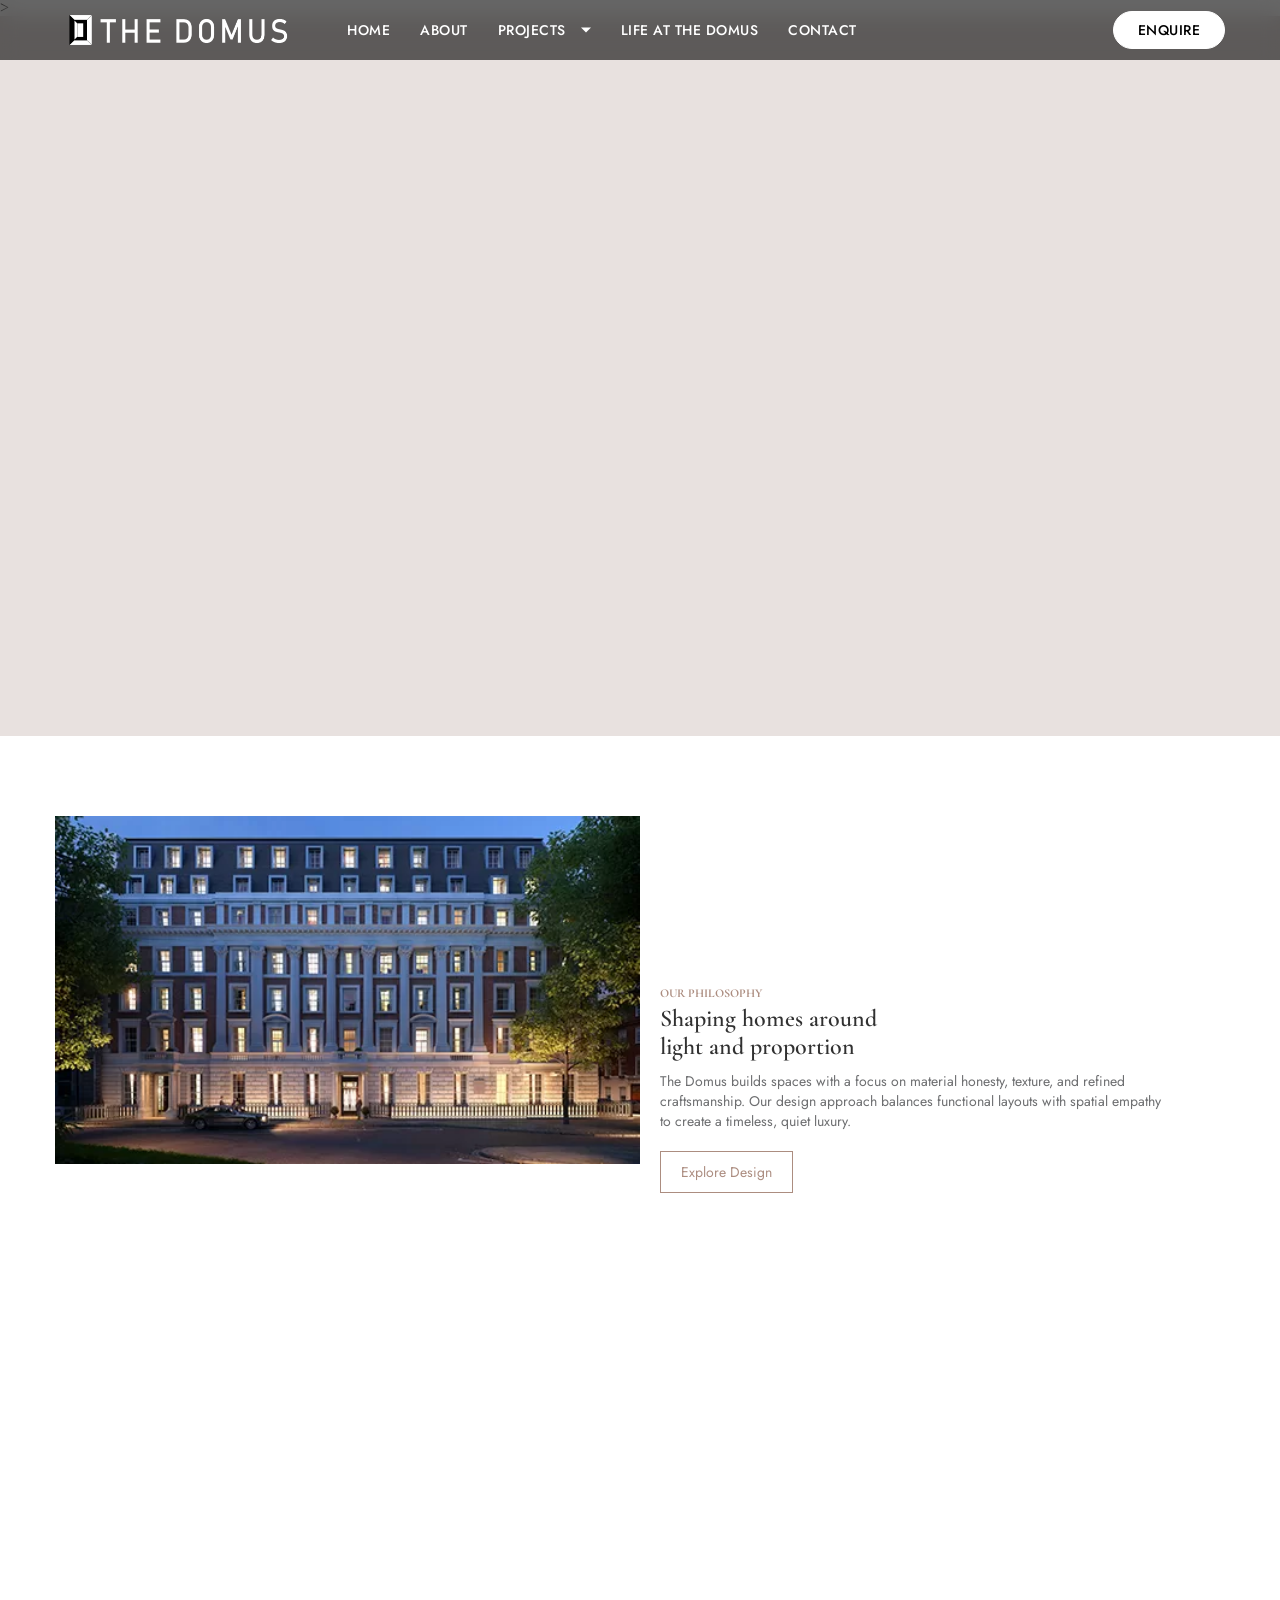
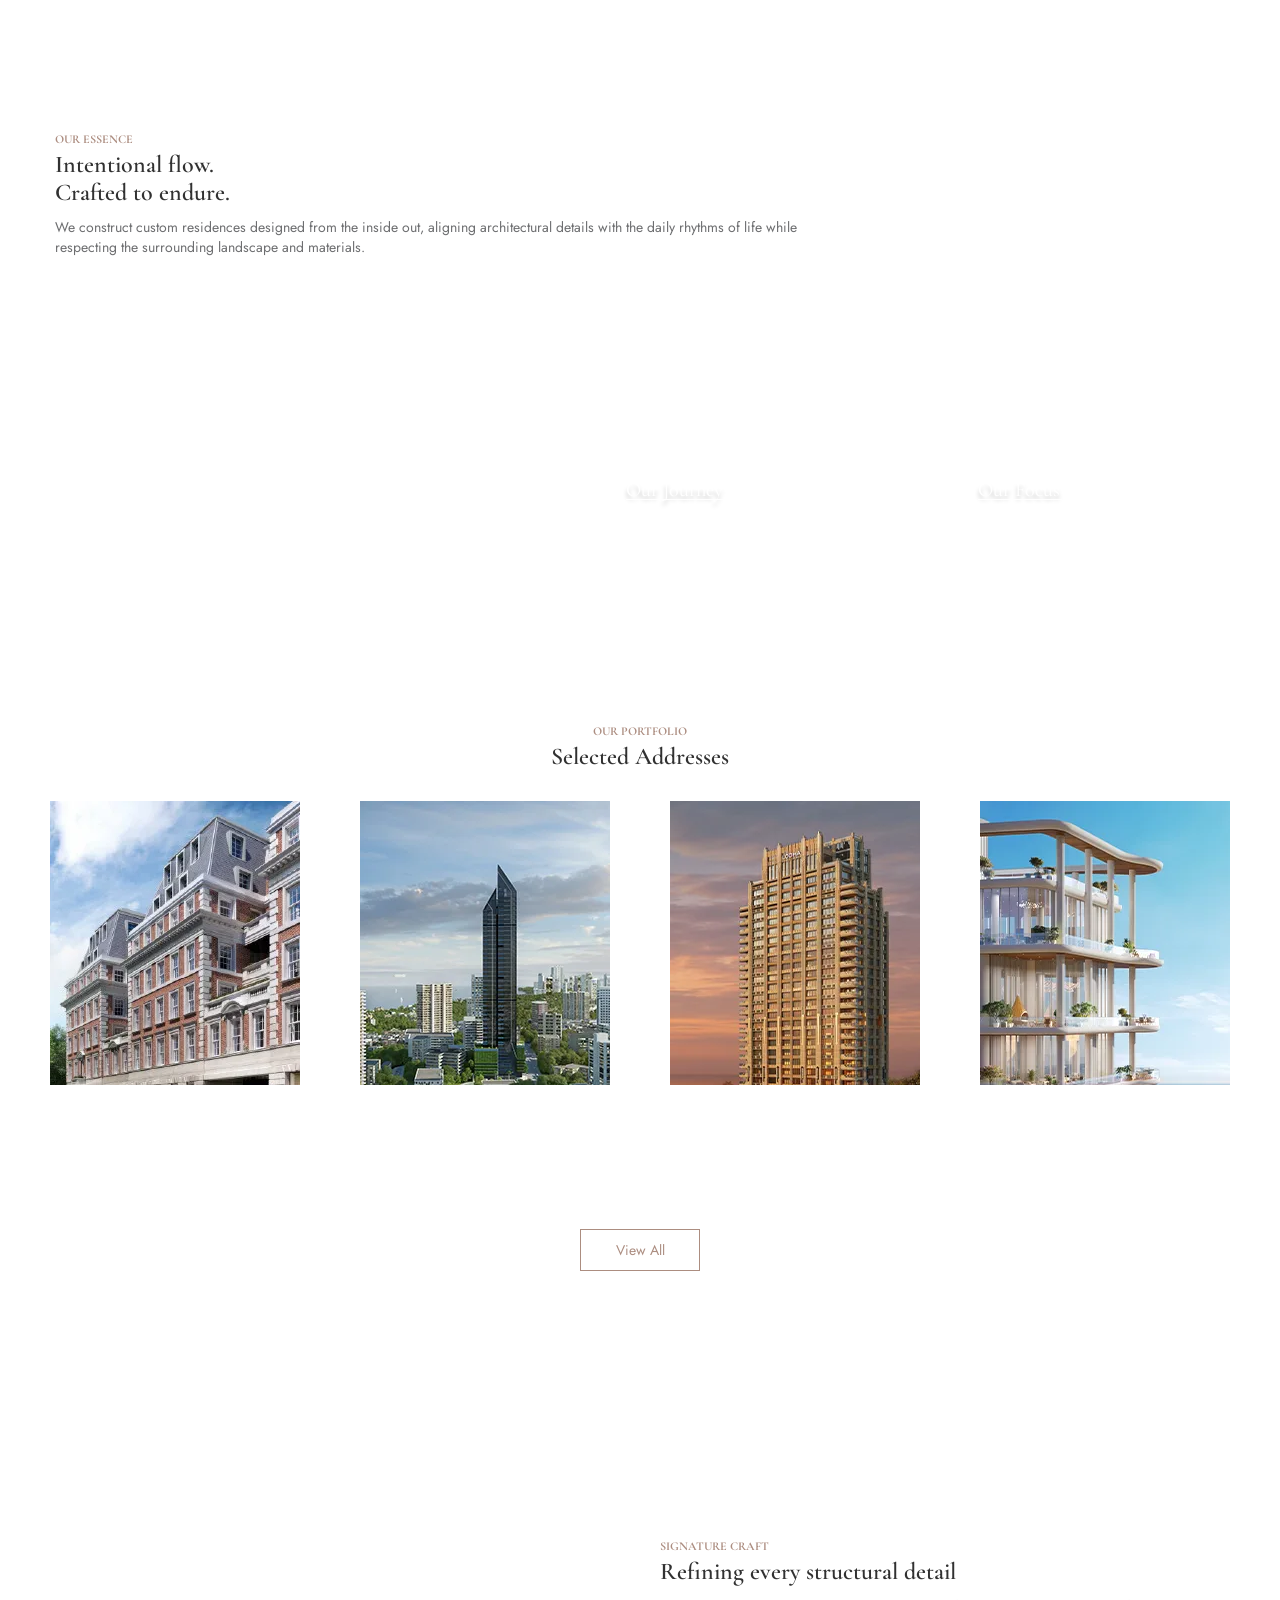
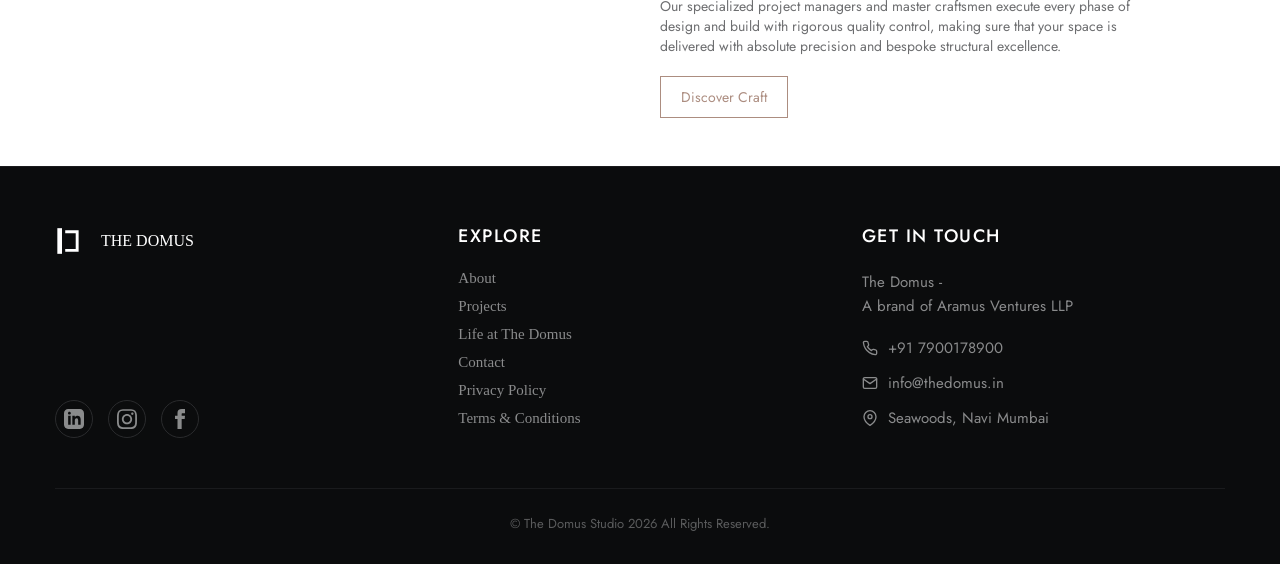
==== index.html @ e14738c5 "Initial commit of customized The Domus website" ====
<!DOCTYPE html><html lang="en" dir="ltr" prefix="og: https://ogp.me/ns#"><head>
   
  <!-- Global site tag (gtag.js) - Google Analytics -->
    <meta charset="utf-8">
<meta name="description" content="The Domus is a boutique interior architecture studio designing luxury private residences around material honesty, natural light, and proportion.">
<link rel="canonical" href="index.html">
<link rel="shortlink" href="index.html">
<meta name="Generator" content="Drupal 10 (https://www.drupal.org)">
<meta name="MobileOptimized" content="width">
<meta name="HandheldFriendly" content="true">
<meta name="viewport" content="width=device-width, initial-scale=1.0">
<link rel="icon" href="images/favicon.png" type="image/png">

    <title>The Domus — Luxury Private Residences &amp; Considered Spaces</title>
	
	<!--link rel="dns-prefetch" href="https://fonts.googleapis.com" /> 
	<link rel="dns-prefetch" href="https://fonts.gstatic.com" crossorigin />
	<link rel="dns-prefetch" href="https://rum.corewebvitals.io" />
	<link rel="dns-prefetch" href="https://widgets.in.webengage.com" /-->
	<link rel="preload" href="css/fonts.css" as="font" type="font/woff2" crossorigin="">
	
	<!--link rel="preload" href="https://fonts.googleapis.com/css2?family=Jost:ital,wght@0,100..900;1,100..900&display=swap" rel="stylesheet" as="font" crossorigin -->
	
	<!--link rel="preload" href="https://fonts.googleapis.com/css2?family=Cormorant+Garamond:ital,wght@0,300..700;1,300..700&family=Jost:ital,wght@0,100..900;1,100..900&display=swap" rel="stylesheet" as="font" crossorigin--> 
	
	 <!-- Mobile banner first (smallest, most likely LCP on mobile) -->
    <!--link rel="preload" as="image" href="/sites/default/files/2026-08/430X715_2X-1.webp" fetchpriority="high" type="image/webp" media="(max-width: 767px)"-->
	<link rel="preload" as="image" href="images/430X715_2X-1-8k.webp" fetchpriority="high">
    <link rel="preload" as="image" href="images/1920X1080_2x.webp" fetchpriority="high" type="image/webp" media="(min-width: 768px)">

    <link rel="stylesheet" media="all" href="https://fonts.googleapis.com/css2?family=Cormorant+Garamond:ital,wght@0,300..700;1,300..700&amp;family=Jost:ital,wght@0,100..900;1,100..900&amp;display=swap" as="style" onload="this.rel='stylesheet'">
<link rel="stylesheet" media="all" href="css/css_TwSCtg0fMYVp8LJNt-KPKJCYq0_w8TIA_T30wzusWZo.css" as="style" onload="this.onload=null;this.rel='stylesheet'">

	<!--noscript>
	 <link rel="stylesheet" href="https://fonts.googleapis.com/css2?family=Cormorant+Garamond:ital,wght@0,300..700;1,300..700&family=Jost:ital,wght@0,100..900;1,100..900&display=swap">
	</noscript-->
	
    
	
	<meta name="theme-color" content="#fafafa">
	<!-- Google Tag Manager -->
	<script async="" src="js/gtm.js"></script><script>(function(w,d,s,l,i){w[l]=w[l]||[];w[l].push({'gtm.start':
	new Date().getTime(),event:'gtm.js'});var f=d.getElementsByTagName(s)[0],
	j=d.createElement(s),dl=l!='dataLayer'?'&l='+l:'';j.async=true;j.src=
	'https://www.googletagmanager.com/gtm.js?id='+i+dl;f.parentNode.insertBefore(j,f);
	})(window,document,'script','dataLayer','GTM-5GP25PFM');</script>
	<!-- End Google Tag Manager -->

<!-- Pinterest-site-verification -->
<meta name="p:domain_verify" content="d19b087be7ec6e8a0bd5e80a121945c3">


<script type="application/ld+json">

{

  "@context": "https://schema.org",

  "@type": "Organization",

  "name": "The Domus",

  "url": "index.html",

  "logo": " https://www.lodhagroup.com/sites/default/files/projects/logo/Lodha-Logo_0.svg",

  "contactPoint": {

    "@type": "ContactPoint",

    "telephone": "+91 (22) 6716 1111",

    "email": "studio@thedomus.in",

    "contactType": "customer service",

    "areaServed": "IN"

  },

  "sameAs": [

    "https://www.linkedin.com/company/the domus/posts/?feedView=all",

    "https://www.facebook.com/LodhaGroup/",

    "https://x.com/The Domus",

    "https://www.youtube.com/thedomus"

  ]

}

</script>









































































<meta property="og:title" content="The Domus — Luxury Residences &amp; Architecture">
<meta property="og:site_name" content="The Domus Studio">
<meta property="og:url" content="https://www.lodhagroup.com/">
<meta property="og:description" content="A design studio focused on spatial empathy, natural materials, and quiet luxury.">
<meta property="og:type" content="website">
<meta property="og:image" content="images/Our-Promise--486x289_0.jpg.webp">

 




        <script type="text/javascript" src="js/seckit.document_write.js"></script>
        <link type="text/css" rel="stylesheet" id="seckit-clickjacking-no-body" media="all" href="css/seckit.no_body.css">
        <!-- stop SecKit protection -->
        <noscript>
        <link type="text/css" rel="stylesheet" id="seckit-clickjacking-noscript-tag" media="all" href="/modules/contrib/seckit/css/seckit.noscript_tag.css" />
        <div id="seckit-noscript-tag">
          Sorry, you need to enable JavaScript to visit this website.
        </div>
        </noscript>  <link rel="stylesheet" href="css/custom_header.css">
</head>
  <body>
  <!--[if IE]>
  <p class="browserupgrade">You are using an <strong>outdated</strong> browser. Please <a href="https://browsehappy.com/">upgrade your browser</a> to improve your experience and security.</p>
  <![endif]-->
	<!-- Google Tag Manager (noscript) -->
	<noscript><iframe src="https://www.googletagmanager.com/ns.html?id=GTM-5GP25PFM"
	height="0" width="0" style="display:none;visibility:hidden"></iframe></noscript>
	<!-- End Google Tag Manager (noscript) -->

  

        
    
      <div class="dialog-off-canvas-main-canvas" data-off-canvas-main-canvas="">
    <div class="layout-container">

  
    <div>
    <div id="block-lodhanew-headernew">
  
    
      
            <header class="d-flex align-item-center justify-content-center" id="headerstyle">
	<div class="mainHeader">
		<div class="container">
			<div class="row d-flex align-item-center justify-content-between">
				<div class="logoDiv">
					<a href="index.html" class="brandLogo">
						<img src="images/logo.webp" alt="The Domus Logo" class="img-fluid" style="max-height: 50px; width: auto;" fetchpriority="high">
					</a>
					<div class="mobMenu d-none m-flex-important">
						
						<div class="burgerMenu">
							<span></span>
							<span></span>
							<span></span>
						</div>
					</div>
				</div>
				<div class="linksDiv d-flex align-item-center justify-content-between">
					<ul class="linksUl d-flex align-item-center">
						<li>
							<a href="index.html">
								Home
							</a>
						</li>
						<li>
							<a href="about.html" id="ourstoryclick" onclick="ourstoryclick()">
								About
							</a>
						</li>
						<li class="innerMenu">
							<a href="javascript:void(0);">
								Projects
							</a>
							<div class="innerMenuDiv">
								<div class="innerLinksList">
									<div class="linksListWithSearch d-flex align-item-start justify-content-center">
										<div class="container d-flex justify-content-center">
											<img src="images/close.svg" alt="Closed" class="img-fluid closedMenu" loading="lazy" fetchpriority="low" decoding="async">
											<div class="row p-0 justify-content-center" style="width: 100%; max-width: 400px; margin: 0 auto;">
												<div class="innerLinksUl text-center" id="subHeader" style="width: 100%; border: none;">
													<h6 class="desk-show">Our Projects</h6>
													<h6 id="subHeaderTxt" class="mob-show">Our Projects</h6>
													<ul style="padding: 0; list-style: none;">
														<li>
															<a href="projects.html#prive" data-location="London" id="projectclick" data-category="Residential" data-city="London" data-title="The Domus Prive" tabindex="-1">
																The Domus Prive
															</a>
														</li>
														<li>
															<a href="projects.html#west" data-location="Mumbai" id="projectclick" data-category="Residential" data-city="Mumbai" data-title="The Domus 26 West" tabindex="-1">
																The Domus 26 West
															</a>
														</li>
														<li>
															<a href="projects.html#east" data-location="Mumbai" id="projectclick" data-category="Residential" data-city="Mumbai" data-title="The Domus 26 East" tabindex="-1">
																The Domus 26 East
															</a>
														</li>
														<li class="mt-3">
															<a href="projects.html" class="goldenLineBtn hoverWhite noBeforeAfter" data-more="View all" onclick="ourprojectclick()">
																View all projects
															</a>
														</li>
													</ul>
												</div>
											</div>
										</div>
									</div>
								</div>
							</div
						</li>
						<li>
							<a href="life-at-the-domus.html" id="ourimpactclick" onclick="ourimpactclick()">
								Life at The Domus
							</a>
						</li>
						<li>
							<a href="contact.html">
								Contact
							</a>
						</li>
						<span class="activeLine"></span>
					</ul>
					<ul class="staticlinksUl d-flex align-item-center">
						<li>
							<a href="javascript:void(0);" class="enquire enquireForm enquire-pill-btn" onclick="enquireclick()">
								<img src="images/enquire.svg" alt="Enquire" class="img-fluid" loading="lazy" decoding="async" fetchpriority="low">
								Enquire
							</a>
						</li>
						</li
					</ul>
				</div>
			</div>
		</div>
	</div>
</header>>
      
  </div>

  </div>

  

  
  

  

  

  

  <main>
    <a id="main-content" tabindex="-1"></a>
    <div class="layout-content">
        <div>
    <div data-drupal-messages-fallback="" class="hidden"></div><div id="block-lodhanew-content">
  
    
      <article data-history-node-id="1081">

  
    

  
  <div>
      <div class="layout layout--onecol">
    <div class="layout__region layout__region--content">
      <div>
  
    
      
            <section class="spotlightBanner">
	<div class="swiper spotlightSliderDiv spotlightSliderActive">
		<div class="swiper-wrapper">
			<div class="swiper-slide">
				<div class="bannerImgDiv iframeDiv iframeDiv-mob">
					<!---Video-->
					 <div id="hero-video-container"><video autoplay="" loop="" playsinline="" preload="auto" class="bannerImg img-fluid" fetchpriority="high"><source src="media/domus_desktop.mp4" type="video/mp4"></video></div>
					<!---Mobile-->
									</div>
			</div>
		</div>
	</div>
</section>

<section class="ourPromiseSec">
	<div class="container">
		<div class="row d-flex justify-content-start align-item-center">
			<div class="ourPromiseImgDiv">
				<picture>
					<source media="(min-width:767px)" srcset="images/Our-Promise--486x289_0.jpg.webp"> 
					<img src="images/Our-Promise--486x289_0.jpg.webp" alt="The Domus — Crafted Luxury Spaces with Timeless Materiality" title="The Domus – Creating The World’s Finest Developments" class="img-fluid " data-aos="fade" loading="lazy" fetchpriority="low" decoding="async" width="486" height="289">
				</picture>
			</div>
			<div class="ourPromiseTextDiv ContentText">
				<h3 class="tagLine" data-aos="fade-up">OUR PHILOSOPHY</h3>
				<h2 class="headingH1" data-aos="fade-up" data-aos-delay="100">Shaping homes around <br> light and proportion</h2>
				<p data-aos="fade-up" data-aos-delay="200">The Domus builds spaces with a focus on material honesty, texture, and refined craftsmanship. Our design approach balances functional layouts with spatial empathy to create a timeless, quiet luxury. </p>
				<div data-aos="fade-up" data-aos-delay="300"> 
					<a href="about.html" class="goldenBorderBtn">Explore Design</a> 
				</div>
			</div>
		</div>
	</div>
</section>

<section class="ourPurposeSec d-flex justify-content-end">
	<div class="container">
		<div class="row d-flex align-item-center justify-content-start">
			<div class="ourPurposeTextDiv ContentText">
				<h3 class="tagLine" data-aos="fade-up">OUR ESSENCE</h3>
				<h2 class="headingH1" data-aos="fade-up" data-aos-delay="100">Intentional flow. <br> Crafted to endure.</h2>
				<p data-aos="fade-up" data-aos-delay="200">We construct custom residences designed from the inside out, aligning architectural details with the daily rhythms of life while respecting the surrounding landscape and materials.</p>
			</div>
		</div>
	</div>
	<div class="ourPurposeImgDiv d-flex justify-content-between align-item-center">
		<div class="imgDiv">
			<a href="about.html" onclick="ourstoryclick()">
				<picture>
					<source media="(min-width:767px)" srcset="images/4AVENUE-659-MAIN-BG-PLATE-1_FIN-523x945.jpg.webp"> 
					<img src="images/4AVENUE-659-MAIN-BG-PLATE-1_FIN-390x268.jpg.webp" alt="The Domus — Structural Details" title="The Domus – Doing Good While Doing Well" class="img-fluid " data-aos="fade" loading="lazy" fetchpriority="low" decoding="async"> 
				</picture> 
				<span class="underlineArrowBtn">Our Journey</span> 
			</a>
		</div>
		<div class="imgDiv">
			<a href="life-at-the-domus.html" onclick="ourimpactclick()">
				<picture>
					<source media="(min-width:767px)" srcset="images/4AVENUE-659-MAIN-BG-PLATE-1_FIN-min.jpg.webp"> 
					<img src="images/4AVENUE-659-MAIN-BG-PLATE-1_FIN-mob-min.jpg.webp" alt="Banner" class="img-fluid " data-aos="fade" loading="lazy" fetchpriority="low" decoding="async"> 
				</picture> 
				<span class="underlineArrowBtn">Our Focus</span> 
			</a>
		</div>
	</div>
</section> 


            <section class="ourPrideSec">
    <div class="container">
        <div class="ourPrideTextDiv ContentText text-center m-0-auto">
            <h3 class="tagLine" data-aos="fade-up">OUR PORTFOLIO</h3>
            <h2 class="headingH1" data-aos="fade-up" data-aos-delay="100">Selected Addresses</h2>
            
        </div>
    </div>

    <div class="swiper ourPrideSliderDiv ourPrideSliderActive deskCenterLimitedSlides">

        <div class="swiper-wrapper">

            <div class="swiper-slide">
                <a href="projects.html" data-aos="fade-up" data-aos-delay="300">
                    <div class="ourPrideImgDiv">
                        <picture>
                            <source media="(min-width:767px)" srcset="images/Image_SK-01_1GSQ.jpg.webp" loading="lazy" width="250" height="353">
                            <img src="images/Image_SK-01_1GSQ.jpg.webp" alt="The Domus - No 1 Grosvenor Square, Luxury Apartments in London" title="The Domus - No 1 Grosvenor Square" class="img-fluid " loading="lazy" width="250" height="353">
                        </picture>
                    </div>
                    <p>The Domus Prive | Mumbai</p>
                </a>
            </div>
			<div class="swiper-slide">
                <a href="projects.html" data-aos="fade-up" data-aos-delay="300">
                    <div class="ourPrideImgDiv">
                        <picture>
                            <source media="(min-width:767px)" srcset="images/Lodha-Altamount.jpg.webp" loading="lazy" width="250" height="353">
                            <img src="images/Lodha-Altamount.jpg.webp" alt="The Domus - The Domus Altamount, Luxury Apartments in Mumbai
" title="The Domus - The Domus Altamount" class="img-fluid " loading="lazy" width="250" height="353">
                        </picture>
                    </div>
                     <p>The Domus 26 West | Mumbai</p>
                </a>
            </div>
            <div class="swiper-slide">
                <a href="projects.html" data-aos="fade-up" data-aos-delay="400">
                    <div class="ourPrideImgDiv">
                        <picture>
                            <source media="(min-width:767px)" srcset="images/Elevation-rende-High-res-with-logo-250x353.webp" loading="lazy" width="250" height="353">
                            <img src="images/Elevation-rende-High-res-with-logo-250x353.webp" alt="The Domus - The Domus World Towers, Luxury Apartments in Mumbai
" title="The Domus - The Domus World Towers" class="img-fluid " loading="lazy" width="250" height="353">
                        </picture>
                    </div>
                    <p>The Domus 26 East | Mumbai</p>
                </a>
            </div>
            <div class="swiper-slide">
                <a href="projects.html" data-aos="fade-up" data-aos-delay="500">
                    <div class="ourPrideImgDiv">
                        <picture>
                            <source media="(min-width:767px)" srcset="images/Sceane_05_Balcony_day-Sea-face-view_250x353.webp" loading="lazy" width="250" height="353">
                            <img src="images/Sceane_05_Balcony_day-Sea-face-view_250x353.webp" alt="The Domus - Sea Face, Offices in Mumbai" title="The Domus - Sea Face" class="img-fluid " loading="lazy" width="250" height="353">
                        </picture>
                    </div>
                    <p>The Domus Landmark | Mumbai</p>
                </a>
            </div>
            <!--<div class="swiper-slide">
                <a href="projects.html" data-aos="fade-up" data-aos-delay="500">
                    <div class="ourPrideImgDiv">
                        <picture>
                            <source media="(min-width:767px)" srcset="images/domus-services-residential.jpg" loading="lazy" width="250" height="353">
                            <img src="images/domus-services-residential.jpg" alt="Banner" class="img-fluid " loading="lazy" width="250" height="353">
                        </picture>
                    </div>
                    <p>The Domus Vero</p>
                </a>
            </div>-->
           
            

        </div>

        <div class="container d-flex justify-content-center align-item-center flex-wrap" data-aos-delay="200" data-aos="fade-up">
            <div class="swiperBtnDiv d-flex justify-content-center align-item-center col-12">
                <div class="swiper-button-prev swiper-button mNone swiper-button-static-bottom"></div>
                <div class="swiper-button-next swiper-button mNone swiper-button-static-bottom"></div>
                <div class="swiper-pagination dNone mt-2"></div>
            </div>
            
        </div>
		<div class="container d-flex justify-content-center align-item-center" data-aos="xfade-up" data-aos-delay="600">
		<a href="projects.html" class="goldenBorderBtn" data-cat="Residential">
                View All
            </a>

    </div>
    </div>
</section>
      

<section class="ourPromiseSec pt-4 bgColorGrey pb-4">
	<div class="container">
		<div class="row d-flex justify-content-start align-item-center flex-row-reverse1">
			<div class="ourPromiseImgDiv">
				<picture>
					<source media="(min-width:767px)" srcset="images/2622625445.webp"> 
					<img src="images/2622625445.webp" alt="The Domus — Architecture and Craftsmanship" title="The Domus - Elevating The Everyday" class="img-fluid " data-aos="fade" loading="lazy" fetchpriority="low" decoding="async" width="585" height="348"> 
				</picture>
			</div>
			<div class="ourPromiseTextDiv ContentText">
				<h3 class="tagLine" data-aos="fade-up">SIGNATURE CRAFT</h3>
				<h2 class="headingH1" data-aos="fade-up" data-aos-delay="100">Refining every structural detail</h2>
				<p data-aos="fade-up" data-aos-delay="200">Our specialized project managers and master craftsmen execute every phase of design and build with rigorous quality control, making sure that your space is delivered with absolute precision and bespoke structural excellence.</p>
				<div data-aos="fade-up" data-aos-delay="300"> 
					<a href="about.html" class="goldenBorderBtn">Discover Craft</a> 
				</div>
			</div>
		</div>
	</div>
</section>

<script>
document.addEventListener('DOMContentLoaded', function () {
  const container = document.getElementById('hero-video-container');

  const isMobile = window.matchMedia('(max-width: 767px)').matches;

  const video = document.createElement('video');
  video.autoplay = true;
  video.loop = true;
  video.muted = true;
  video.playsInline = true;
  video.preload = 'auto';
  video.className = 'bannerImg img-fluid';
  video.setAttribute('fetchpriority', 'high');

  const source = document.createElement('source');

  if (isMobile) {
    video.poster = '/sites/default/files/2026-08/430X715_2X-1.webp';
    source.src = '/sites/default/files/2026-07/domus_mobile.mp4';
  } else {
    video.poster = '/sites/default/files/2026-06/1920X1080_2x.webp';
    source.src = '/sites/default/files/2026-07/domus_desktop.mp4';
  }

  source.type = 'video/mp4';
  video.appendChild(source);
  container.appendChild(video);
});
</script>
      
  </div>
<div>
  
    
      
  </div>
<div>
  
    
      
  </div>

    </div>
  </div>

  </div>

</article>

  </div>

  </div>

    </div>
    
    
  </main>
  <div id="overlay"></div>
  <div id="loader"></div>
          <div>
    <div id="block-lodhanew-requestacallback">
  
    
      
            <div class="popupWrapper enquirePopupWrapper textPopup d-flex justify-content-center align-item-center">
        <div class="popupContent p-0">
            <img src="images/close.svg" alt="Closed" class="img-fluid closed">
            <div class="getInTouchForm bgColorGrey m-0 prevSlide" id="prevSlideId">
                <div class=" ContentText text-center">
                    <h2 class="headingH1 colorGold">Request a call back
                    </h2>
                </div>
               <form class="webform-submission-form webform-submission-add-form webform-submission-enquiry-header-form webform-submission-enquiry-header-add-form webform-submission-enquiry-header-node-1081-form webform-submission-enquiry-header-node-1081-add-form js-webform-details-toggle webform-details-toggle" data-drupal-selector="webform-submission-enquiry-header-node-1081-add-form" action="/" method="post" id="webform-submission-enquiry-header-node-1081-add-form" accept-charset="UTF-8">
  
  <div class="formControls"><div class="js-form-item form-item js-form-type-textfield form-item-name js-form-item-name form-no-label">
        <input class="nameval form-text required" data-webform-required-error="Please Enter Name" pattern="^[a-zA-Z ]+$" data-webform-pattern-error="Please Enter Valid Name" data-drupal-selector="edit-name" type="text" id="edit-name" name="name" value="" size="60" maxlength="255" placeholder="Name*" required="required" aria-required="true">

        </div>
</div><div class="formControls"><div class="js-form-item form-item js-form-type-email form-item-email-id js-form-item-email-id form-no-label">
        <input data-webform-required-error="Please Enter Email ID" data-drupal-selector="edit-email-id" type="email" id="edit-email-id" name="email_id" value="" size="60" maxlength="254" placeholder="E-Mail ID*" class="form-email required" required="required" aria-required="true">

        </div>
</div><div class="formControls countrysel active"><div class="dropDownDiv normalDropDown countrilist"><span class="selcetdcountry">India</span><div class="dropList"><div class="swiper scrollVerticalSlider countrysearchinput"><div class="swiper-wrapper"><div class="swiper-slide countrylist"><ul id="countrylst"></ul><div class="js-form-item form-item js-form-type-select form-item-country js-form-item-country form-no-label">
        <select data-drupal-selector="edit-country" id="edit-country" name="country" class="form-select"><option value="" selected="selected">- None -</option><option value="Afghanistan">Afghanistan</option><option value="Albania">Albania</option><option value="Algeria">Algeria</option><option value="American Samoa">American Samoa</option><option value="Andorra">Andorra</option><option value="Angola">Angola</option><option value="Anguilla">Anguilla</option><option value="Antarctica">Antarctica</option><option value="Antigua &amp; Barbuda">Antigua &amp; Barbuda</option><option value="Argentina">Argentina</option><option value="Armenia">Armenia</option><option value="Aruba">Aruba</option><option value="Ascension Island">Ascension Island</option><option value="Australia">Australia</option><option value="Austria">Austria</option><option value="Azerbaijan">Azerbaijan</option><option value="Bahamas">Bahamas</option><option value="Bahrain">Bahrain</option><option value="Bangladesh">Bangladesh</option><option value="Barbados">Barbados</option><option value="Belarus">Belarus</option><option value="Belgium">Belgium</option><option value="Belize">Belize</option><option value="Benin">Benin</option><option value="Bermuda">Bermuda</option><option value="Bhutan">Bhutan</option><option value="Bolivia">Bolivia</option><option value="Bosnia &amp; Herzegovina">Bosnia &amp; Herzegovina</option><option value="Botswana">Botswana</option><option value="Bouvet Island">Bouvet Island</option><option value="Brazil">Brazil</option><option value="British Indian Ocean Territory">British Indian Ocean Territory</option><option value="British Virgin Islands">British Virgin Islands</option><option value="Brunei">Brunei</option><option value="Bulgaria">Bulgaria</option><option value="Burkina Faso">Burkina Faso</option><option value="Burundi">Burundi</option><option value="Cambodia">Cambodia</option><option value="Cameroon">Cameroon</option><option value="Canada">Canada</option><option value="Canary Islands">Canary Islands</option><option value="Cape Verde">Cape Verde</option><option value="Caribbean Netherlands">Caribbean Netherlands</option><option value="Cayman Islands">Cayman Islands</option><option value="Central African Republic">Central African Republic</option><option value="Ceuta &amp; Melilla">Ceuta &amp; Melilla</option><option value="Chad">Chad</option><option value="Chile">Chile</option><option value="China">China</option><option value="Christmas Island">Christmas Island</option><option value="Clipperton Island">Clipperton Island</option><option value="Cocos (Keeling) Islands">Cocos (Keeling) Islands</option><option value="Colombia">Colombia</option><option value="Comoros">Comoros</option><option value="Congo - Brazzaville">Congo - Brazzaville</option><option value="Congo - Kinshasa">Congo - Kinshasa</option><option value="Cook Islands">Cook Islands</option><option value="Costa Rica">Costa Rica</option><option value="Croatia">Croatia</option><option value="Cuba">Cuba</option><option value="Curaçao">Curaçao</option><option value="Cyprus">Cyprus</option><option value="Czechia">Czechia</option><option value="Côte d’Ivoire">Côte d’Ivoire</option><option value="Denmark">Denmark</option><option value="Diego Garcia">Diego Garcia</option><option value="Djibouti">Djibouti</option><option value="Dominica">Dominica</option><option value="Dominican Republic">Dominican Republic</option><option value="Ecuador">Ecuador</option><option value="Egypt">Egypt</option><option value="El Salvador">El Salvador</option><option value="Equatorial Guinea">Equatorial Guinea</option><option value="Eritrea">Eritrea</option><option value="Estonia">Estonia</option><option value="Eswatini">Eswatini</option><option value="Ethiopia">Ethiopia</option><option value="Falkland Islands">Falkland Islands</option><option value="Faroe Islands">Faroe Islands</option><option value="Fiji">Fiji</option><option value="Finland">Finland</option><option value="France">France</option><option value="French Guiana">French Guiana</option><option value="French Polynesia">French Polynesia</option><option value="French Southern Territories">French Southern Territories</option><option value="Gabon">Gabon</option><option value="Gambia">Gambia</option><option value="Georgia">Georgia</option><option value="Germany">Germany</option><option value="Ghana">Ghana</option><option value="Gibraltar">Gibraltar</option><option value="Greece">Greece</option><option value="Greenland">Greenland</option><option value="Grenada">Grenada</option><option value="Guadeloupe">Guadeloupe</option><option value="Guam">Guam</option><option value="Guatemala">Guatemala</option><option value="Guernsey">Guernsey</option><option value="Guinea">Guinea</option><option value="Guinea-Bissau">Guinea-Bissau</option><option value="Guyana">Guyana</option><option value="Haiti">Haiti</option><option value="Heard &amp; McDonald Islands">Heard &amp; McDonald Islands</option><option value="Honduras">Honduras</option><option value="Hong Kong SAR China">Hong Kong SAR China</option><option value="Hungary">Hungary</option><option value="Iceland">Iceland</option><option value="India">India</option><option value="Indonesia">Indonesia</option><option value="Iran">Iran</option><option value="Iraq">Iraq</option><option value="Ireland">Ireland</option><option value="Isle of Man">Isle of Man</option><option value="Israel">Israel</option><option value="Italy">Italy</option><option value="Jamaica">Jamaica</option><option value="Japan">Japan</option><option value="Jersey">Jersey</option><option value="Jordan">Jordan</option><option value="Kazakhstan">Kazakhstan</option><option value="Kenya">Kenya</option><option value="Kiribati">Kiribati</option><option value="Kosovo">Kosovo</option><option value="Kuwait">Kuwait</option><option value="Kyrgyzstan">Kyrgyzstan</option><option value="Laos">Laos</option><option value="Latvia">Latvia</option><option value="Lebanon">Lebanon</option><option value="Lesotho">Lesotho</option><option value="Liberia">Liberia</option><option value="Libya">Libya</option><option value="Liechtenstein">Liechtenstein</option><option value="Lithuania">Lithuania</option><option value="Luxembourg">Luxembourg</option><option value="Macao SAR China">Macao SAR China</option><option value="Madagascar">Madagascar</option><option value="Malawi">Malawi</option><option value="Malaysia">Malaysia</option><option value="Maldives">Maldives</option><option value="Mali">Mali</option><option value="Malta">Malta</option><option value="Marshall Islands">Marshall Islands</option><option value="Martinique">Martinique</option><option value="Mauritania">Mauritania</option><option value="Mauritius">Mauritius</option><option value="Mayotte">Mayotte</option><option value="Mexico">Mexico</option><option value="Micronesia">Micronesia</option><option value="Moldova">Moldova</option><option value="Monaco">Monaco</option><option value="Mongolia">Mongolia</option><option value="Montenegro">Montenegro</option><option value="Montserrat">Montserrat</option><option value="Morocco">Morocco</option><option value="Mozambique">Mozambique</option><option value="Myanmar (Burma)">Myanmar (Burma)</option><option value="Namibia">Namibia</option><option value="Nauru">Nauru</option><option value="Nepal">Nepal</option><option value="Netherlands">Netherlands</option><option value="Netherlands Antilles">Netherlands Antilles</option><option value="New Caledonia">New Caledonia</option><option value="New Zealand">New Zealand</option><option value="Nicaragua">Nicaragua</option><option value="Niger">Niger</option><option value="Nigeria">Nigeria</option><option value="Niue">Niue</option><option value="Norfolk Island">Norfolk Island</option><option value="Northern Mariana Islands">Northern Mariana Islands</option><option value="North Korea">North Korea</option><option value="North Macedonia">North Macedonia</option><option value="Norway">Norway</option><option value="Oman">Oman</option><option value="Outlying Oceania">Outlying Oceania</option><option value="Pakistan">Pakistan</option><option value="Palau">Palau</option><option value="Palestinian Territories">Palestinian Territories</option><option value="Panama">Panama</option><option value="Papua New Guinea">Papua New Guinea</option><option value="Paraguay">Paraguay</option><option value="Peru">Peru</option><option value="Philippines">Philippines</option><option value="Pitcairn Islands">Pitcairn Islands</option><option value="Poland">Poland</option><option value="Portugal">Portugal</option><option value="Puerto Rico">Puerto Rico</option><option value="Qatar">Qatar</option><option value="Romania">Romania</option><option value="Russia">Russia</option><option value="Rwanda">Rwanda</option><option value="Réunion">Réunion</option><option value="Samoa">Samoa</option><option value="San Marino">San Marino</option><option value="Sark">Sark</option><option value="Saudi Arabia">Saudi Arabia</option><option value="Senegal">Senegal</option><option value="Serbia">Serbia</option><option value="Seychelles">Seychelles</option><option value="Sierra Leone">Sierra Leone</option><option value="Singapore">Singapore</option><option value="Sint Maarten">Sint Maarten</option><option value="Slovakia">Slovakia</option><option value="Slovenia">Slovenia</option><option value="Solomon Islands">Solomon Islands</option><option value="Somalia">Somalia</option><option value="South Africa">South Africa</option><option value="South Georgia &amp; South Sandwich Islands">South Georgia &amp; South Sandwich Islands</option><option value="South Korea">South Korea</option><option value="South Sudan">South Sudan</option><option value="Spain">Spain</option><option value="Sri Lanka">Sri Lanka</option><option value="St. Barthélemy">St. Barthélemy</option><option value="St. Helena">St. Helena</option><option value="St. Kitts &amp; Nevis">St. Kitts &amp; Nevis</option><option value="St. Lucia">St. Lucia</option><option value="St. Martin">St. Martin</option><option value="St. Pierre &amp; Miquelon">St. Pierre &amp; Miquelon</option><option value="St. Vincent &amp; Grenadines">St. Vincent &amp; Grenadines</option><option value="Sudan">Sudan</option><option value="Suriname">Suriname</option><option value="Svalbard &amp; Jan Mayen">Svalbard &amp; Jan Mayen</option><option value="Sweden">Sweden</option><option value="Switzerland">Switzerland</option><option value="Syria">Syria</option><option value="São Tomé &amp; Príncipe">São Tomé &amp; Príncipe</option><option value="Taiwan">Taiwan</option><option value="Tajikistan">Tajikistan</option><option value="Tanzania">Tanzania</option><option value="Thailand">Thailand</option><option value="Timor-Leste">Timor-Leste</option><option value="Togo">Togo</option><option value="Tokelau">Tokelau</option><option value="Tonga">Tonga</option><option value="Trinidad &amp; Tobago">Trinidad &amp; Tobago</option><option value="Tristan da Cunha">Tristan da Cunha</option><option value="Tunisia">Tunisia</option><option value="Turkmenistan">Turkmenistan</option><option value="Turks &amp; Caicos Islands">Turks &amp; Caicos Islands</option><option value="Tuvalu">Tuvalu</option><option value="Türkiye">Türkiye</option><option value="U.S. Outlying Islands">U.S. Outlying Islands</option><option value="U.S. Virgin Islands">U.S. Virgin Islands</option><option value="Uganda">Uganda</option><option value="Ukraine">Ukraine</option><option value="United Arab Emirates">United Arab Emirates</option><option value="United Kingdom">United Kingdom</option><option value="United States">United States</option><option value="Uruguay">Uruguay</option><option value="Uzbekistan">Uzbekistan</option><option value="Vanuatu">Vanuatu</option><option value="Vatican City">Vatican City</option><option value="Venezuela">Venezuela</option><option value="Vietnam">Vietnam</option><option value="Wallis &amp; Futuna">Wallis &amp; Futuna</option><option value="Western Sahara">Western Sahara</option><option value="Yemen">Yemen</option><option value="Zambia">Zambia</option><option value="Zimbabwe">Zimbabwe</option><option value="Åland Islands">Åland Islands</option></select>
        </div>
</div></div><div class="swiper-scrollbar"></div></div></div></div></div><div class="formControls cityselect active"><div class="dropDownDiv normalDropDown citylist"><span class="selcetdcity"></span><div class="dropList"><div class="swiper scrollVerticalSlider citysearchinput"><div class="swiper-wrapper"><div class="swiper-slide countrylist"><ul id="citylst"></ul><div class="js-form-item form-item js-form-type-select form-item-city js-form-item-city form-no-label">
        <select data-drupal-selector="edit-city" id="edit-city" name="city" class="form-select"><option value="">- None -</option><option value="Mumbai" selected="selected">Mumbai</option></select>
        </div>
</div></div><div class="swiper-scrollbar"></div></div></div></div></div><div class="formControls cityname"><div class="js-form-item form-item js-form-type-textfield form-item-cityname js-form-item-cityname form-no-label">
        <input pattern="^[a-zA-Z ]+$" data-webform-pattern-error="Please Enter Valid City Name" data-drupal-selector="edit-cityname" type="text" id="edit-cityname" name="cityname" value="" size="60" maxlength="255" placeholder="City Name" class="form-text">

        </div>
</div><div class="formControls"><span class="country-code">+91</span><div class="js-form-item form-item js-form-type-tel form-item-mobile-number js-form-item-mobile-number form-no-label">
        <input class="mobile telephone form-tel required" data-webform-required-error="Enter Mobile Number Without Country Code" data-drupal-selector="edit-mobile-number" type="tel" id="edit-mobile-number" name="mobile_number" value="" size="30" maxlength="128" placeholder="Enter Mobile Number*" required="required" aria-required="true">

        </div>
</div><div class="formControls otpval"><div class="js-form-item form-item js-form-type-number form-item-otp js-form-item-otp form-no-label">
        <input class="otp form-number" data-drupal-selector="edit-otp" type="number" id="edit-otp" name="otp" value="" step="any" placeholder="OTP">

        </div>
</div><div class="formControlsCheck mb-2 js-form-item form-item js-form-type-checkbox form-item-consent js-form-item-consent">
        <input class="consentcheck form-checkbox" data-drupal-selector="edit-consent" type="checkbox" id="edit-consent" name="consent" value="1">

        <label class="consenttext option" style="white-space: break-spaces;" for="edit-consent">By checking this box you confirm that you have read and agree to our terms of service, and that you have read our privacy policy</label>
      </div>
<input data-drupal-selector="edit-recordtypeid" type="hidden" name="recordtypeid" value="">
<input data-drupal-selector="edit-cluster-name-c" type="hidden" name="cluster_name__c" value="">
<input data-drupal-selector="edit-project-name-c" type="hidden" name="project_name__c" value="a092000000BaNrz">
<input data-drupal-selector="edit-existingprojectid-c" type="hidden" name="existingprojectid__c" value="">
<input data-drupal-selector="edit-content-ga-c" type="hidden" name="content_ga__c" value="">
<input data-drupal-selector="edit-webbanner-source-c" type="hidden" name="webbanner_source__c" value="">
<input data-drupal-selector="edit-lg-short-code-c" type="hidden" name="lg_short_code__c" value="">
<input data-drupal-selector="edit-banner-size-c" type="hidden" name="banner_size__c" value="">
<input data-drupal-selector="edit-digital-source-c" type="hidden" name="digital_source__c" value="">
<input data-drupal-selector="edit-digital-medium-c" type="hidden" name="digital_medium__c" value="">
<input data-drupal-selector="edit-keyword-c" type="hidden" name="keyword__c" value="">
<input data-drupal-selector="edit-placement-c" type="hidden" name="placement__c" value="">
<input data-drupal-selector="edit-adgroup-c" type="hidden" name="adgroup__c" value="">
<input data-drupal-selector="edit-adposition-c" type="hidden" name="adposition__c" value="">
<input data-drupal-selector="edit-matchtype-c" type="hidden" name="matchtype__c" value="">
<input data-drupal-selector="edit-network-c" type="hidden" name="network__c" value="">
<input data-drupal-selector="edit-gclid-c" type="hidden" name="gclid__c" value="">
<input data-drupal-selector="edit-visitor-type-c" type="hidden" name="visitor_type__c" value="">
<input data-drupal-selector="edit-utm-content-c" type="hidden" name="utm_content__c" value="">
<input data-drupal-selector="edit-form-tracker-c" type="hidden" name="form_tracker__c" value="Enquiry Form">
<input data-drupal-selector="edit-first-visit-c" type="hidden" name="first_visit__c" value="2026-08-21 06:49:17">
<input data-drupal-selector="edit-landing-page-url-c" type="hidden" name="landing_page_url__c" value="index.html">
<input data-drupal-selector="edit-visit-duration-c" type="hidden" name="visit_duration__c" value="">
<input data-drupal-selector="edit-time-spent-before-form-submit-c" type="hidden" name="time_spent_before_form_submit__c" value="">
<input data-drupal-selector="edit-ip-address-c" type="hidden" name="ip_address__c" value="66.248.203.28">
<input data-drupal-selector="edit-resolution-c" type="hidden" name="resolution__c" value="">
<input data-drupal-selector="edit-browser-c" type="hidden" name="browser__c" value="Unknown">
<input data-drupal-selector="edit-os-c" type="hidden" name="os__c" value="Unknown">
<input data-drupal-selector="edit-device-type-c" type="hidden" name="device_type__c" value="">
<input data-drupal-selector="edit-device-c" type="hidden" name="device__c" value="">
<input data-drupal-selector="edit-device-name-c" type="hidden" name="device_name__c" value="">
<input data-drupal-selector="edit-lg-call-proposed-date-of-visit-web-c" type="hidden" name="lg_call_proposed_date_of_visit_web__c" value="">
<input data-drupal-selector="edit-hcountry" type="hidden" name="hcountry" value="">
<input data-drupal-selector="edit-hcity" type="hidden" name="hcity" value="">
<input data-drupal-selector="edit-csrf-token" type="hidden" name="csrf_token" value="">
<li class="request-btn-wrapper d-flex justify-content-center borBot0"><div class="loader-container"></div><input class="webform-button--submit goldenBorderBtn enquiryform button button--primary js-form-submit form-submit" data-drupal-selector="edit-actions-submit" type="submit" id="edit-actions-submit" name="op" value="Submit">


<input autocomplete="off" data-drupal-selector="form-s3wg-ivpfse6x1ta8d3nxcvbzp2uzenqdja1kcst-oi" type="hidden" name="form_build_id" value="form-s3Wg-IvpFSE6X1TA8D3NXcvbzp2UzEnqDja1KcsT_oI">
<input data-drupal-selector="edit-webform-submission-enquiry-header-node-1081-add-form" type="hidden" name="form_id" value="webform_submission_enquiry_header_node_1081_add_form">


  
</li></form>

            </div>
            

        </div>
    </div>	
</div>	
      
  </div>
<div id="block-lodhanew-footer">
  
    
      
            <footer>
  <div class="custom-footer-container">
    <div class="container">
      <div class="custom-footer-row">
        
        <!-- Left: Logo & Socials -->
        <div class="custom-footer-col footer-left-col">
          <a href="index.html" class="footer-logo-link">
            <svg width="28" height="28" viewBox="0 0 24 24" fill="none" stroke="currentColor" stroke-width="2.5" stroke-linecap="square" class="logo-icon" style="vertical-align: middle; margin-right: 10px; color: #fff;">
              <line x1="4" y1="3" x2="4" y2="21" stroke-width="4" />
              <path d="M10 4H19V20H10" />
            </svg>
            <span class="logo-text">THE DOMUS</span>
          </a>
          <div class="footer-social-icons">
            <a href="https://in.linkedin.com/company/thedomus" target="_blank" aria-label="LinkedIn">
              <svg width="20" height="20" fill="currentColor" viewBox="0 0 24 24"><path d="M19 0h-14c-2.761 0-5 2.239-5 5v14c0 2.761 2.239 5 5 5h14c2.762 0 5-2.239 5-5v-14c0-2.761-2.238-5-5-5zm-11 19h-3v-11h3v11zm-1.5-12.268c-.966 0-1.75-.779-1.75-1.75s.784-1.75 1.75-1.75 1.75.779 1.75 1.75-.784 1.75-1.75 1.75zm13.5 12.268h-3v-5.604c0-3.368-4-3.113-4 0v5.604h-3v-11h3v1.765c1.396-2.586 7-2.777 7 2.476v6.759z"/></svg>
            </a>
            <a href="https://www.instagram.com/thedomus" target="_blank" aria-label="Instagram">
              <svg width="20" height="20" fill="currentColor" viewBox="0 0 24 24"><path d="M12 2.163c3.204 0 3.584.012 4.85.07 3.252.148 4.771 1.691 4.919 4.919.058 1.265.069 1.645.069 4.849 0 3.205-.012 3.584-.069 4.849-.149 3.225-1.664 4.771-4.919 4.919-1.266.058-1.644.07-4.85.07-3.204 0-3.584-.012-4.849-.07-3.26-.149-4.771-1.699-4.919-4.92-.058-1.265-.07-1.644-.07-4.849 0-3.204.013-3.583.07-4.849.149-3.227 1.664-4.771 4.919-4.919 1.266-.057 1.645-.069 4.849-.069zm0-2c-3.259 0-3.667.014-4.947.072-4.358.2-6.78 2.618-6.98 6.98-.059 1.281-.073 1.689-.073 4.948 0 3.259.014 3.668.072 4.948.2 4.358 2.618 6.78 6.98 6.98 1.281.058 1.689.072 4.948.072 3.259 0 3.668-.014 4.948-.072 4.354-.2 6.782-2.618 6.979-6.98.059-1.28.073-1.689.073-4.948 0-3.259-.014-3.667-.072-4.947-.196-4.354-2.617-6.78-6.979-6.98-1.281-.059-1.69-.073-4.949-.073zm0 5.838c-3.403 0-6.162 2.759-6.162 6.162s2.759 6.163 6.162 6.163 6.162-2.759 6.162-6.163c0-3.403-2.759-6.162-6.162-6.162zm0 10.162c-2.209 0-4-1.79-4-4 0-2.209 1.791-4 4-4s4 1.791 4 4c0 2.21-1.791 4-4 4zm6.406-11.845c-.796 0-1.441.645-1.441 1.44s.645 1.44 1.441 1.44c.795 0 1.439-.645 1.439-1.44s-.644-1.44-1.439-1.44z"/></svg>
            </a>
            <a href="https://www.facebook.com/thedomus" target="_blank" aria-label="Facebook">
              <svg width="20" height="20" fill="currentColor" viewBox="0 0 24 24"><path d="M9 8h-3v4h3v12h5v-12h3.642l.358-4h-4v-1.667c0-.955.192-1.333 1.115-1.333h2.885v-5h-3.808c-3.596 0-5.192 1.583-5.192 4.615v3.385z"/></svg>
            </a>
          </div>
        </div>
        
        <!-- Center: Explore Links -->
        <div class="custom-footer-col">
          <h4>Explore</h4>
          <ul class="footer-links-list">
            <li><a href="about.html">About</a></li>
            <li><a href="projects.html">Projects</a></li>
            <li><a href="life-at-the-domus.html">Life at The Domus</a></li>
            <li><a href="javascript:void(0);" class="enquireForm" onclick="enquireclick()">Contact</a></li>
            <li><a href="javascript:void(0);">Privacy Policy</a></li>
            <li><a href="javascript:void(0);">Terms &amp; Conditions</a></li>
          </ul>
        </div>
        
        <!-- Right: Get in touch Details -->
        <div class="custom-footer-col">
          <h4>Get in touch</h4>
          <div class="contact-details-list">
            <p class="brand-text">The Domus -<br>A brand of Aramus Ventures LLP</p>
            <p class="contact-item">
              <svg width="16" height="16" viewBox="0 0 24 24" fill="none" stroke="currentColor" stroke-width="2" stroke-linecap="round" stroke-linejoin="round" class="contact-icon"><path d="M22 16.92v3a2 2 0 0 1-2.18 2 19.79 19.79 0 0 1-8.63-3.07 19.5 19.5 0 0 1-6-6 19.79 19.79 0 0 1-3.07-8.67A2 2 0 0 1 4.11 2h3a2 2 0 0 1 2 1.72 12.84 12.84 0 0 0 .7 2.81 2 2 0 0 1-.45 2.11L8.09 9.91a16 16 0 0 0 6 6l1.27-1.27a2 2 0 0 1 2.11-.45 12.84 12.84 0 0 0 2.81.7A2 2 0 0 1 22 16.92z"/></svg>
              <a href="tel:+917900178900">+91 7900178900</a>
            </p>
            <p class="contact-item">
              <svg width="16" height="16" viewBox="0 0 24 24" fill="none" stroke="currentColor" stroke-width="2" stroke-linecap="round" stroke-linejoin="round" class="contact-icon"><path d="M4 4h16c1.1 0 2 .9 2 2v12c0 1.1-.9 2-2 2H4c-1.1 0-2-.9-2-2V6c0-1.1.9-2 2-2z"/><polyline points="22,6 12,13 2,6"/></svg>
              <a href="mailto:info@thedomus.in">info@thedomus.in</a>
            </p>
            <p class="contact-item">
              <svg width="16" height="16" viewBox="0 0 24 24" fill="none" stroke="currentColor" stroke-width="2" stroke-linecap="round" stroke-linejoin="round" class="contact-icon"><path d="M21 10c0 7-9 13-9 13s-9-6-9-13a9 9 0 0 1 18 0z"/><circle cx="12" cy="10" r="3"/></svg>
              <span>Seawoods, Navi Mumbai</span>
            </p>
          </div>
        </div>
        
      </div>
      
      <!-- Bottom: Copyright -->
      <div class="custom-footer-bottom">
        <p>© The Domus Studio 2026 All Rights Reserved.</p>
      </div>
    </div>
  </div>
</footer>
      
  </div>

  </div>

  
</div>
  

    
    
	<script type="application/json" data-drupal-selector="drupal-settings-json">{"path":{"baseUrl":"\/","pathPrefix":"","currentPath":"node\/1081","currentPathIsAdmin":false,"isFront":true,"currentLanguage":"en"},"pluralDelimiter":"\u0003","suppressDeprecationErrors":true,"data":{"extlink":{"extTarget":true,"extTargetNoOverride":false,"extNofollow":true,"extNoreferrer":true,"extFollowNoOverride":false,"extClass":"0","extLabel":"(link is external)","extImgClass":false,"extSubdomains":true,"extExclude":"","extInclude":"","extCssExclude":"","extCssExplicit":"","extAlert":false,"extAlertText":"This link will take you to an external web site. We are not responsible for their content.","mailtoClass":"0","mailtoLabel":"(link sends email)","extUseFontAwesome":false,"extIconPlacement":"append","extFaLinkClasses":"fa fa-external-link","extFaMailtoClasses":"fa fa-envelope-o","whitelistedDomains":[]}},"statistics":{"data":{"nid":"1081"},"url":"\/core\/modules\/statistics\/statistics.php"},"ajaxTrustedUrl":{"form_action_p_pvdeGsVG5zNF_XLGPTvYSKCf43t8qZYSwcfZl2uzM":true},"user":{"uid":0,"permissionsHash":"65abf8afc1a9267dfea2ab50970c808a2a8ed89b03fc170964458e7cff5128ab"}}</script>
<script src="js/js_muJoPetCWw6UoyzGPwC-TlXyn9RtY6Pv0EiMroHxpq4.js"></script>
<script src="js/jquery-3.7.1.min.js"></script>
<script src="js/form.js" defer=""></script>
<script src="js/swiper-bundle.min.js" defer=""></script>
<script src="js/fancybox.umd.js"></script>
<script src="js/ua-parser.min.js" defer=""></script>
<script src="js/crypto-js.min.js" defer="" async=""></script>
<script src="js/lodhanew.js" defer=""></script>
<script src="js/main.js" defer=""></script>
<script src="js/aos.js" defer=""></script>
<script src="js/jquery.cookie.js" defer=""></script>
<script src="js/cookies.js" defer=""></script>
<script src="js/animation.js" defer=""></script>
<script src="js/dataLayer.js" defer=""></script>
<script src="js/attribution.js" type="module"></script>
<script src="js/js_zdxYTE39A0Knyy3cY-eSy8HJODUdL01_1LmK_5PSxms.js"></script>

	
	<script type="text/javascript">
	document.addEventListener("DOMContentLoaded", function () {
        jQuery.getScript("https://js.waybeo.com/v0.1-beta2/waybeo.min.js", function () {
			var trackid = jQuery(".projecttrackid").text();
			if (typeof trackid !== 'undefined' && trackid !== '') {
				Waybeo.DNI.Init({
					"trackid": trackid,
					
				}, waybeoCallBack);
			}	
			else{
				Waybeo.DNI.Init({
                "trackid": '5ebb8be047458',                
				}, waybeoCallBack);
			}
            function waybeoCallBack(trackingNumber) {
                jQuery("#call-loader").hide();
                var mobiletaptocall = "";
                mobiletaptocall = '<span class="call wbCall">Call : ' + trackingNumber + '</span>';
                if (/Android|webOS|iPhone|iPad|iPod|BlackBerry|IEMobile|Opera Mini/i.test(navigator.userAgent)) {
                    mobiletaptocall = '<div class="tap-to-call-mobile">' +
                            '<span class="call-option">OR CALL</span>' +
                            '<label class="mob-tc-select">Select</label>' +
                            '<div class="num-sel">' +
                            '<a href="tel:' + trackingNumber + '" class="mob-tc-link">' + trackingNumber + '</a>' +
                            '<ul class="add2callmobile" style="display:none;">' +
                            '<li data-value="' + trackingNumber + '" id="call-india"><em>INDIA </em>' + trackingNumber + '</li>' +
                            '</ul>' +
                            '</div>';
                }
                trackingNumber = trackingNumber.replace(/ /g, '');
                //jQuery('.trackid').html('Call : ' + trackingNumber);
				//jQuery('#call').html('<a href="tel:' + trackingNumber + '">Call</a>);
				jQuery('#call').html('<a href="tel:' + trackingNumber + '" class="wcall"> Call </a>');
				if (trackingNumber != "") {
				jQuery('.callsticky').html('<a href="tel:' + trackingNumber + '" class="wcall" onclick="callclick()"> <img src="/themes/lodhanew/images/svg/call.svg" alt="Call" class="img-fluid"> Call </a>');
				}
                if (trackingNumber != "") {
                    jQuery('.mb-wbCall').attr('href', 'tel:' + trackingNumber);
                    //jQuery('a.mb-wbCall').text('Call Us ' + trackingNumber); 
                }

            }
        });
    });
	</script>	
  
<script>
	if(window.location.pathname != '/'){
        Fancybox.bind("[data-fancybox]", {});
	}
	
const preloadLink = document.createElement("link");
preloadLink.href = "https://fonts.googleapis.com/css2?family=Cormorant+Garamond:ital,wght@0,300..700;1,300..700&family=Jost:ital,wght@0,100..900;1,100..900&display=swap";
preloadLink.rel = "preload";
preloadLink.as = "style";

// Optional: Automatically switch to 'stylesheet' once loaded to apply styles
preloadLink.onload = function() {
    this.rel = 'stylesheet';
};

//document.head.appendChild(preloadLink);
	
</script>
 
</body></html>
---- css/fonts.css ----
/* cyrillic-ext */
@font-face {
  font-family: 'Cormorant Garamond';
  font-style: italic;
  font-weight: 300 700;
  font-display: swap;
  src: url(fonts/co3ZmX5slCNuHLi8bLeY9MK7whWMhyjYrEtFmSq17w.woff2) format('woff2');
  unicode-range: U+0460-052F, U+1C80-1C8A, U+20B4, U+2DE0-2DFF, U+A640-A69F, U+FE2E-FE2F;
}
/* cyrillic */
@font-face {
  font-family: 'Cormorant Garamond';
  font-style: italic;
  font-weight: 300 700;
  font-display: swap;
  src: url(../fonts/co3ZmX5slCNuHLi8bLeY9MK7whWMhyjYrEtMmSq17w.woff2) format('woff2');
  unicode-range: U+0301, U+0400-045F, U+0490-0491, U+04B0-04B1, U+2116;
}
/* vietnamese */
@font-face {
  font-family: 'Cormorant Garamond';
  font-style: italic;
  font-weight: 300 700;
  font-display: swap;
  src: url(../fonts/co3ZmX5slCNuHLi8bLeY9MK7whWMhyjYrEtHmSq17w.woff2) format('woff2');
  unicode-range: U+0102-0103, U+0110-0111, U+0128-0129, U+0168-0169, U+01A0-01A1, U+01AF-01B0, U+0300-0301, U+0303-0304, U+0308-0309, U+0323, U+0329, U+1EA0-1EF9, U+20AB;
}
/* latin-ext */
@font-face {
  font-family: 'Cormorant Garamond';
  font-style: italic;
  font-weight: 300 700;
  font-display: swap;
  src: url(../fonts/co3ZmX5slCNuHLi8bLeY9MK7whWMhyjYrEtGmSq17w.woff2) format('woff2');
  unicode-range: U+0100-02BA, U+02BD-02C5, U+02C7-02CC, U+02CE-02D7, U+02DD-02FF, U+0304, U+0308, U+0329, U+1D00-1DBF, U+1E00-1E9F, U+1EF2-1EFF, U+2020, U+20A0-20AB, U+20AD-20C0, U+2113, U+2C60-2C7F, U+A720-A7FF;
}
/* latin */
@font-face {
  font-family: 'Cormorant Garamond';
  font-style: italic;
  font-weight: 300 700;
  font-display: swap;
  src: url(../fonts/co3ZmX5slCNuHLi8bLeY9MK7whWMhyjYrEtImSo.woff2) format('woff2');
  unicode-range: U+0000-00FF, U+0131, U+0152-0153, U+02BB-02BC, U+02C6, U+02DA, U+02DC, U+0304, U+0308, U+0329, U+2000-206F, U+20AC, U+2122, U+2191, U+2193, U+2212, U+2215, U+FEFF, U+FFFD;
}
/* cyrillic-ext */
@font-face {
  font-family: 'Cormorant Garamond';
  font-style: normal;
  font-weight: 300 700;
  font-display: swap;
  src: url(../fonts/co3bmX5slCNuHLi8bLeY9MK7whWMhyjYpHtKgS4.woff2) format('woff2');
  unicode-range: U+0460-052F, U+1C80-1C8A, U+20B4, U+2DE0-2DFF, U+A640-A69F, U+FE2E-FE2F;
}
/* cyrillic */
@font-face {
  font-family: 'Cormorant Garamond';
  font-style: normal;
  font-weight: 300 700;
  font-display: swap;
  src: url(../fonts/co3bmX5slCNuHLi8bLeY9MK7whWMhyjYrXtKgS4.woff2) format('woff2');
  unicode-range: U+0301, U+0400-045F, U+0490-0491, U+04B0-04B1, U+2116;
}
/* vietnamese */
@font-face {
  font-family: 'Cormorant Garamond';
  font-style: normal;
  font-weight: 300 700;
  font-display: swap;
  src: url(../fonts/co3bmX5slCNuHLi8bLeY9MK7whWMhyjYpntKgS4.woff2) format('woff2');
  unicode-range: U+0102-0103, U+0110-0111, U+0128-0129, U+0168-0169, U+01A0-01A1, U+01AF-01B0, U+0300-0301, U+0303-0304, U+0308-0309, U+0323, U+0329, U+1EA0-1EF9, U+20AB;
}
/* latin-ext */
@font-face {
  font-family: 'Cormorant Garamond';
  font-style: normal;
  font-weight: 300 700;
  font-display: swap;
  src: url(../fonts/co3bmX5slCNuHLi8bLeY9MK7whWMhyjYp3tKgS4.woff2) format('woff2');
  unicode-range: U+0100-02BA, U+02BD-02C5, U+02C7-02CC, U+02CE-02D7, U+02DD-02FF, U+0304, U+0308, U+0329, U+1D00-1DBF, U+1E00-1E9F, U+1EF2-1EFF, U+2020, U+20A0-20AB, U+20AD-20C0, U+2113, U+2C60-2C7F, U+A720-A7FF;
}
/* latin */
@font-face {
  font-family: 'Cormorant Garamond';
  font-style: normal;
  font-weight: 300 700;
  font-display: swap;
  src: url(../fonts/co3bmX5slCNuHLi8bLeY9MK7whWMhyjYqXtK.woff2) format('woff2');
  unicode-range: U+0000-00FF, U+0131, U+0152-0153, U+02BB-02BC, U+02C6, U+02DA, U+02DC, U+0304, U+0308, U+0329, U+2000-206F, U+20AC, U+2122, U+2191, U+2193, U+2212, U+2215, U+FEFF, U+FFFD;
}
/* cyrillic */
@font-face {
  font-family: 'Jost';
  font-style: italic;
  font-weight: 100 900;
  font-display: swap;
  src: url(../fonts/92zUtBhPNqw73oHt5D4hTxM.woff2) format('woff2');
  unicode-range: U+0301, U+0400-045F, U+0490-0491, U+04B0-04B1, U+2116;
}
/* latin-ext */
@font-face {
  font-family: 'Jost';
  font-style: italic;
  font-weight: 100 900;
  font-display: swap;
  src: url(../fonts/92zUtBhPNqw73oHt7j4hTxM.woff2) format('woff2');
  unicode-range: U+0100-02BA, U+02BD-02C5, U+02C7-02CC, U+02CE-02D7, U+02DD-02FF, U+0304, U+0308, U+0329, U+1D00-1DBF, U+1E00-1E9F, U+1EF2-1EFF, U+2020, U+20A0-20AB, U+20AD-20C0, U+2113, U+2C60-2C7F, U+A720-A7FF;
}
/* latin */
@font-face {
  font-family: 'Jost';
  font-style: italic;
  font-weight: 100 900;
  font-display: swap;
  src: url(../fonts/92zUtBhPNqw73oHt4D4h.woff2) format('woff2');
  unicode-range: U+0000-00FF, U+0131, U+0152-0153, U+02BB-02BC, U+02C6, U+02DA, U+02DC, U+0304, U+0308, U+0329, U+2000-206F, U+20AC, U+2122, U+2191, U+2193, U+2212, U+2215, U+FEFF, U+FFFD;
}
/* cyrillic */
@font-face {
  font-family: 'Jost';
  font-style: normal;
  font-weight: 100 900;
  font-display: swap;
  src: url(fonts/v20/92zatBhPNqw73oDd4iYl.woff2) format('woff2');
  unicode-range: U+0301, U+0400-045F, U+0490-0491, U+04B0-04B1, U+2116;
}
/* latin-ext */
@font-face {
  font-family: 'Jost';
  font-style: normal;
  font-weight: 100 900;
  font-display: swap;
  src: url(../fonts/92zatBhPNqw73ord4iYl.woff2) format('woff2');
  unicode-range: U+0100-02BA, U+02BD-02C5, U+02C7-02CC, U+02CE-02D7, U+02DD-02FF, U+0304, U+0308, U+0329, U+1D00-1DBF, U+1E00-1E9F, U+1EF2-1EFF, U+2020, U+20A0-20AB, U+20AD-20C0, U+2113, U+2C60-2C7F, U+A720-A7FF;
}
/* latin */
@font-face {
  font-family: 'Jost';
  font-style: normal;
  font-weight: 100 900;
  font-display: swap;
  src: url(../fonts/92zatBhPNqw73oTd4g.woff2) format('woff2');
  unicode-range: U+0000-00FF, U+0131, U+0152-0153, U+02BB-02BC, U+02C6, U+02DA, U+02DC, U+0304, U+0308, U+0329, U+2000-206F, U+20AC, U+2122, U+2191, U+2193, U+2212, U+2215, U+FEFF, U+FFFD;
}
---- css/css_TwSCtg0fMYVp8LJNt-KPKJCYq0_w8TIA_T30wzusWZo.css ----
@import url('https://fonts.googleapis.com/css2?family=Jost:ital,wght@0,100..900;1,100..900&display=swap');
/* @license GNU-GPL-2.0-or-later https://www.drupal.org/licensing/faq */
@font-face{font-family:swiper-icons;src:url('data:application/font-woff;charset=utf-8;base64, [base64]//wADZ2x5ZgAAAywAAADMAAAD2MHtryVoZWFkAAABbAAAADAAAAA2E2+eoWhoZWEAAAGcAAAAHwAAACQC9gDzaG10eAAAAigAAAAZAAAArgJkABFsb2NhAAAC0AAAAFoAAABaFQAUGG1heHAAAAG8AAAAHwAAACAAcABAbmFtZQAAA/gAAAE5AAACXvFdBwlwb3N0AAAFNAAAAGIAAACE5s74hXjaY2BkYGAAYpf5Hu/j+W2+MnAzMYDAzaX6QjD6/4//Bxj5GA8AuRwMYGkAPywL13jaY2BkYGA88P8Agx4j+/8fQDYfA1AEBWgDAIB2BOoAeNpjYGRgYNBh4GdgYgABEMnIABJzYNADCQAACWgAsQB42mNgYfzCOIGBlYGB0YcxjYGBwR1Kf2WQZGhhYGBiYGVmgAFGBiQQkOaawtDAoMBQxXjg/wEGPcYDDA4wNUA2CCgwsAAAO4EL6gAAeNpj2M0gyAACqxgGNWBkZ2D4/wMA+xkDdgAAAHjaY2BgYGaAYBkGRgYQiAHyGMF8FgYHIM3DwMHABGQrMOgyWDLEM1T9/w8UBfEMgLzE////P/5//f/V/xv+r4eaAAeMbAxwIUYmIMHEgKYAYjUcsDAwsLKxc3BycfPw8jEQA/[base64]/uznmfPFBNODM2K7MTQ45YEAZqGP81AmGGcF3iPqOop0r1SPTaTbVkfUe4HXj97wYE+yNwWYxwWu4v1ugWHgo3S1XdZEVqWM7ET0cfnLGxWfkgR42o2PvWrDMBSFj/IHLaF0zKjRgdiVMwScNRAoWUoH78Y2icB/yIY09An6AH2Bdu/UB+yxopYshQiEvnvu0dURgDt8QeC8PDw7Fpji3fEA4z/PEJ6YOB5hKh4dj3EvXhxPqH/SKUY3rJ7srZ4FZnh1PMAtPhwP6fl2PMJMPDgeQ4rY8YT6Gzao0eAEA409DuggmTnFnOcSCiEiLMgxCiTI6Cq5DZUd3Qmp10vO0LaLTd2cjN4fOumlc7lUYbSQcZFkutRG7g6JKZKy0RmdLY680CDnEJ+UMkpFFe1RN7nxdVpXrC4aTtnaurOnYercZg2YVmLN/d/gczfEimrE/fs/bOuq29Zmn8tloORaXgZgGa78yO9/cnXm2BpaGvq25Dv9S4E9+5SIc9PqupJKhYFSSl47+Qcr1mYNAAAAeNptw0cKwkAAAMDZJA8Q7OUJvkLsPfZ6zFVERPy8qHh2YER+3i/BP83vIBLLySsoKimrqKqpa2hp6+jq6RsYGhmbmJqZSy0sraxtbO3sHRydnEMU4uR6yx7JJXveP7WrDycAAAAAAAH//wACeNpjYGRgYOABYhkgZgJCZgZNBkYGLQZtIJsFLMYAAAw3ALgAeNolizEKgDAQBCchRbC2sFER0YD6qVQiBCv/H9ezGI6Z5XBAw8CBK/m5iQQVauVbXLnOrMZv2oLdKFa8Pjuru2hJzGabmOSLzNMzvutpB3N42mNgZGBg4GKQYzBhYMxJLMlj4GBgAYow/P/PAJJhLM6sSoWKfWCAAwDAjgbRAAB42mNgYGBkAIIbCZo5IPrmUn0hGA0AO8EFTQAA');font-weight:400;font-style:normal}:root{--swiper-theme-color:#007aff}:host{position:relative;display:block;margin-left:auto;margin-right:auto;z-index:1}.swiper{margin-left:auto;margin-right:auto;position:relative;overflow:hidden;list-style:none;padding:0;z-index:1;display:block}.swiper-vertical>.swiper-wrapper{flex-direction:column}.swiper-wrapper{position:relative;width:100%;height:100%;z-index:1;display:flex;transition-property:transform;transition-timing-function:var(--swiper-wrapper-transition-timing-function,initial);box-sizing:content-box}.swiper-android .swiper-slide,.swiper-ios .swiper-slide,.swiper-wrapper{transform:translate3d(0px,0,0)}.swiper-horizontal{touch-action:pan-y}.swiper-vertical{touch-action:pan-x}.swiper-slide{flex-shrink:0;width:100%;height:100%;position:relative;transition-property:transform;display:block}.swiper-slide-invisible-blank{visibility:hidden}.swiper-autoheight,.swiper-autoheight .swiper-slide{height:auto}.swiper-autoheight .swiper-wrapper{align-items:flex-start;transition-property:transform,height}.swiper-backface-hidden .swiper-slide{transform:translateZ(0);-webkit-backface-visibility:hidden;backface-visibility:hidden}.swiper-3d.swiper-css-mode .swiper-wrapper{perspective:1200px}.swiper-3d .swiper-wrapper{transform-style:preserve-3d}.swiper-3d{perspective:1200px}.swiper-3d .swiper-cube-shadow,.swiper-3d .swiper-slide{transform-style:preserve-3d}.swiper-css-mode>.swiper-wrapper{overflow:auto;scrollbar-width:none;-ms-overflow-style:none}.swiper-css-mode>.swiper-wrapper::-webkit-scrollbar{display:none}.swiper-css-mode>.swiper-wrapper>.swiper-slide{scroll-snap-align:start start}.swiper-css-mode.swiper-horizontal>.swiper-wrapper{scroll-snap-type:x mandatory}.swiper-css-mode.swiper-vertical>.swiper-wrapper{scroll-snap-type:y mandatory}.swiper-css-mode.swiper-free-mode>.swiper-wrapper{scroll-snap-type:none}.swiper-css-mode.swiper-free-mode>.swiper-wrapper>.swiper-slide{scroll-snap-align:none}.swiper-css-mode.swiper-centered>.swiper-wrapper::before{content:'';flex-shrink:0;order:9999}.swiper-css-mode.swiper-centered>.swiper-wrapper>.swiper-slide{scroll-snap-align:center center;scroll-snap-stop:always}.swiper-css-mode.swiper-centered.swiper-horizontal>.swiper-wrapper>.swiper-slide:first-child{margin-inline-start:var(--swiper-centered-offset-before)}.swiper-css-mode.swiper-centered.swiper-horizontal>.swiper-wrapper::before{height:100%;min-height:1px;width:var(--swiper-centered-offset-after)}.swiper-css-mode.swiper-centered.swiper-vertical>.swiper-wrapper>.swiper-slide:first-child{margin-block-start:var(--swiper-centered-offset-before)}.swiper-css-mode.swiper-centered.swiper-vertical>.swiper-wrapper::before{width:100%;min-width:1px;height:var(--swiper-centered-offset-after)}.swiper-3d .swiper-slide-shadow,.swiper-3d .swiper-slide-shadow-bottom,.swiper-3d .swiper-slide-shadow-left,.swiper-3d .swiper-slide-shadow-right,.swiper-3d .swiper-slide-shadow-top{position:absolute;left:0;top:0;width:100%;height:100%;pointer-events:none;z-index:10}.swiper-3d .swiper-slide-shadow{background:rgba(0,0,0,.15)}.swiper-3d .swiper-slide-shadow-left{background-image:linear-gradient(to left,rgba(0,0,0,.5),rgba(0,0,0,0))}.swiper-3d .swiper-slide-shadow-right{background-image:linear-gradient(to right,rgba(0,0,0,.5),rgba(0,0,0,0))}.swiper-3d .swiper-slide-shadow-top{background-image:linear-gradient(to top,rgba(0,0,0,.5),rgba(0,0,0,0))}.swiper-3d .swiper-slide-shadow-bottom{background-image:linear-gradient(to bottom,rgba(0,0,0,.5),rgba(0,0,0,0))}.swiper-lazy-preloader{width:42px;height:42px;position:absolute;left:50%;top:50%;margin-left:-21px;margin-top:-21px;z-index:10;transform-origin:50%;box-sizing:border-box;border:4px solid var(--swiper-preloader-color,var(--swiper-theme-color));border-radius:50%;border-top-color:transparent}.swiper-watch-progress .swiper-slide-visible .swiper-lazy-preloader,.swiper:not(.swiper-watch-progress) .swiper-lazy-preloader{animation:swiper-preloader-spin 1s infinite linear}.swiper-lazy-preloader-white{--swiper-preloader-color:#fff}.swiper-lazy-preloader-black{--swiper-preloader-color:#000}@keyframes swiper-preloader-spin{0%{transform:rotate(0deg)}100%{transform:rotate(360deg)}}.swiper-virtual .swiper-slide{-webkit-backface-visibility:hidden;transform:translateZ(0)}.swiper-virtual.swiper-css-mode .swiper-wrapper::after{content:'';position:absolute;left:0;top:0;pointer-events:none}.swiper-virtual.swiper-css-mode.swiper-horizontal .swiper-wrapper::after{height:1px;width:var(--swiper-virtual-size)}.swiper-virtual.swiper-css-mode.swiper-vertical .swiper-wrapper::after{width:1px;height:var(--swiper-virtual-size)}:root{--swiper-navigation-size:44px}.swiper-button-next,.swiper-button-prev{position:absolute;top:var(--swiper-navigation-top-offset,50%);width:calc(var(--swiper-navigation-size)/ 44 * 27);height:var(--swiper-navigation-size);margin-top:calc(0px - (var(--swiper-navigation-size)/ 2));z-index:10;cursor:pointer;display:flex;align-items:center;justify-content:center;color:var(--swiper-navigation-color,var(--swiper-theme-color))}.swiper-button-next.swiper-button-disabled,.swiper-button-prev.swiper-button-disabled{opacity:.35;cursor:auto;pointer-events:none}.swiper-button-next.swiper-button-hidden,.swiper-button-prev.swiper-button-hidden{opacity:0;cursor:auto;pointer-events:none}.swiper-navigation-disabled .swiper-button-next,.swiper-navigation-disabled .swiper-button-prev{display:none!important}.swiper-button-next svg,.swiper-button-prev svg{width:100%;height:100%;object-fit:contain;transform-origin:center}.swiper-rtl .swiper-button-next svg,.swiper-rtl .swiper-button-prev svg{transform:rotate(180deg)}.swiper-button-prev,.swiper-rtl .swiper-button-next{left:var(--swiper-navigation-sides-offset,10px);right:auto}.swiper-button-next,.swiper-rtl .swiper-button-prev{right:var(--swiper-navigation-sides-offset,10px);left:auto}.swiper-button-lock{display:none}.swiper-button-next:after,.swiper-button-prev:after{font-family:swiper-icons;font-size:var(--swiper-navigation-size);text-transform:none!important;letter-spacing:0;font-variant:initial;line-height:1}.swiper-button-prev:after,.swiper-rtl .swiper-button-next:after{content:'prev'}.swiper-button-next,.swiper-rtl .swiper-button-prev{right:var(--swiper-navigation-sides-offset,10px);left:auto}.swiper-button-next:after,.swiper-rtl .swiper-button-prev:after{content:'next'}.swiper-pagination{position:absolute;text-align:center;transition:.3s opacity;transform:translate3d(0,0,0);z-index:10}.swiper-pagination.swiper-pagination-hidden{opacity:0}.swiper-pagination-disabled>.swiper-pagination,.swiper-pagination.swiper-pagination-disabled{display:none!important}.swiper-horizontal>.swiper-pagination-bullets,.swiper-pagination-bullets.swiper-pagination-horizontal,.swiper-pagination-custom,.swiper-pagination-fraction{bottom:var(--swiper-pagination-bottom,8px);top:var(--swiper-pagination-top,auto);left:0;width:100%}.swiper-pagination-bullets-dynamic{overflow:hidden;font-size:0}.swiper-pagination-bullets-dynamic .swiper-pagination-bullet{transform:scale(.33);position:relative}.swiper-pagination-bullets-dynamic .swiper-pagination-bullet-active{transform:scale(1)}.swiper-pagination-bullets-dynamic .swiper-pagination-bullet-active-main{transform:scale(1)}.swiper-pagination-bullets-dynamic .swiper-pagination-bullet-active-prev{transform:scale(.66)}.swiper-pagination-bullets-dynamic .swiper-pagination-bullet-active-prev-prev{transform:scale(.33)}.swiper-pagination-bullets-dynamic .swiper-pagination-bullet-active-next{transform:scale(.66)}.swiper-pagination-bullets-dynamic .swiper-pagination-bullet-active-next-next{transform:scale(.33)}.swiper-pagination-bullet{width:var(--swiper-pagination-bullet-width,var(--swiper-pagination-bullet-size,8px));height:var(--swiper-pagination-bullet-height,var(--swiper-pagination-bullet-size,8px));display:inline-block;border-radius:var(--swiper-pagination-bullet-border-radius,50%);background:var(--swiper-pagination-bullet-inactive-color,#000);opacity:var(--swiper-pagination-bullet-inactive-opacity,.2)}button.swiper-pagination-bullet{border:none;margin:0;padding:0;box-shadow:none;-webkit-appearance:none;appearance:none}.swiper-pagination-clickable .swiper-pagination-bullet{cursor:pointer}.swiper-pagination-bullet:only-child{display:none!important}.swiper-pagination-bullet-active{opacity:var(--swiper-pagination-bullet-opacity,1);background:var(--swiper-pagination-color,var(--swiper-theme-color))}.swiper-pagination-vertical.swiper-pagination-bullets,.swiper-vertical>.swiper-pagination-bullets{right:var(--swiper-pagination-right,8px);left:var(--swiper-pagination-left,auto);top:50%;transform:translate3d(0px,-50%,0)}.swiper-pagination-vertical.swiper-pagination-bullets .swiper-pagination-bullet,.swiper-vertical>.swiper-pagination-bullets .swiper-pagination-bullet{margin:var(--swiper-pagination-bullet-vertical-gap,6px) 0;display:block}.swiper-pagination-vertical.swiper-pagination-bullets.swiper-pagination-bullets-dynamic,.swiper-vertical>.swiper-pagination-bullets.swiper-pagination-bullets-dynamic{top:50%;transform:translateY(-50%);width:8px}.swiper-pagination-vertical.swiper-pagination-bullets.swiper-pagination-bullets-dynamic .swiper-pagination-bullet,.swiper-vertical>.swiper-pagination-bullets.swiper-pagination-bullets-dynamic .swiper-pagination-bullet{display:inline-block;transition:.2s transform,.2s top}.swiper-horizontal>.swiper-pagination-bullets .swiper-pagination-bullet,.swiper-pagination-horizontal.swiper-pagination-bullets .swiper-pagination-bullet{margin:0 var(--swiper-pagination-bullet-horizontal-gap,4px)}.swiper-horizontal>.swiper-pagination-bullets.swiper-pagination-bullets-dynamic,.swiper-pagination-horizontal.swiper-pagination-bullets.swiper-pagination-bullets-dynamic{left:50%;transform:translateX(-50%);white-space:nowrap}.swiper-horizontal>.swiper-pagination-bullets.swiper-pagination-bullets-dynamic .swiper-pagination-bullet,.swiper-pagination-horizontal.swiper-pagination-bullets.swiper-pagination-bullets-dynamic .swiper-pagination-bullet{transition:.2s transform,.2s left}.swiper-horizontal.swiper-rtl>.swiper-pagination-bullets-dynamic .swiper-pagination-bullet{transition:.2s transform,.2s right}.swiper-pagination-fraction{color:var(--swiper-pagination-fraction-color,inherit)}.swiper-pagination-progressbar{background:var(--swiper-pagination-progressbar-bg-color,rgba(0,0,0,.25));position:absolute}.swiper-pagination-progressbar .swiper-pagination-progressbar-fill{background:var(--swiper-pagination-color,var(--swiper-theme-color));position:absolute;left:0;top:0;width:100%;height:100%;transform:scale(0);transform-origin:left top}.swiper-rtl .swiper-pagination-progressbar .swiper-pagination-progressbar-fill{transform-origin:right top}.swiper-horizontal>.swiper-pagination-progressbar,.swiper-pagination-progressbar.swiper-pagination-horizontal,.swiper-pagination-progressbar.swiper-pagination-vertical.swiper-pagination-progressbar-opposite,.swiper-vertical>.swiper-pagination-progressbar.swiper-pagination-progressbar-opposite{width:100%;height:var(--swiper-pagination-progressbar-size,4px);left:0;top:0}.swiper-horizontal>.swiper-pagination-progressbar.swiper-pagination-progressbar-opposite,.swiper-pagination-progressbar.swiper-pagination-horizontal.swiper-pagination-progressbar-opposite,.swiper-pagination-progressbar.swiper-pagination-vertical,.swiper-vertical>.swiper-pagination-progressbar{width:var(--swiper-pagination-progressbar-size,4px);height:100%;left:0;top:0}.swiper-pagination-lock{display:none}.swiper-scrollbar{border-radius:var(--swiper-scrollbar-border-radius,10px);position:relative;touch-action:none;background:var(--swiper-scrollbar-bg-color,rgba(0,0,0,.1))}.swiper-scrollbar-disabled>.swiper-scrollbar,.swiper-scrollbar.swiper-scrollbar-disabled{display:none!important}.swiper-horizontal>.swiper-scrollbar,.swiper-scrollbar.swiper-scrollbar-horizontal{position:absolute;left:var(--swiper-scrollbar-sides-offset,1%);bottom:var(--swiper-scrollbar-bottom,4px);top:var(--swiper-scrollbar-top,auto);z-index:50;height:var(--swiper-scrollbar-size,4px);width:calc(100% - 2 * var(--swiper-scrollbar-sides-offset,1%))}.swiper-scrollbar.swiper-scrollbar-vertical,.swiper-vertical>.swiper-scrollbar{position:absolute;left:var(--swiper-scrollbar-left,auto);right:var(--swiper-scrollbar-right,4px);top:var(--swiper-scrollbar-sides-offset,1%);z-index:50;width:var(--swiper-scrollbar-size,4px);height:calc(100% - 2 * var(--swiper-scrollbar-sides-offset,1%))}.swiper-scrollbar-drag{height:100%;width:100%;position:relative;background:var(--swiper-scrollbar-drag-bg-color,rgba(0,0,0,.5));border-radius:var(--swiper-scrollbar-border-radius,10px);left:0;top:0}.swiper-scrollbar-cursor-drag{cursor:move}.swiper-scrollbar-lock{display:none}.swiper-zoom-container{width:100%;height:100%;display:flex;justify-content:center;align-items:center;text-align:center}.swiper-zoom-container>canvas,.swiper-zoom-container>img,.swiper-zoom-container>svg{max-width:100%;max-height:100%;object-fit:contain}.swiper-slide-zoomed{cursor:move;touch-action:none}.swiper .swiper-notification{position:absolute;left:0;top:0;pointer-events:none;opacity:0;z-index:-1000}.swiper-free-mode>.swiper-wrapper{transition-timing-function:ease-out;margin:0 auto}.swiper-grid>.swiper-wrapper{flex-wrap:wrap}.swiper-grid-column>.swiper-wrapper{flex-wrap:wrap;flex-direction:column}.swiper-fade.swiper-free-mode .swiper-slide{transition-timing-function:ease-out}.swiper-fade .swiper-slide{pointer-events:none;transition-property:opacity}.swiper-fade .swiper-slide .swiper-slide{pointer-events:none}.swiper-fade .swiper-slide-active{pointer-events:auto}.swiper-fade .swiper-slide-active .swiper-slide-active{pointer-events:auto}.swiper-cube{overflow:visible}.swiper-cube .swiper-slide{pointer-events:none;-webkit-backface-visibility:hidden;backface-visibility:hidden;z-index:1;visibility:hidden;transform-origin:0 0;width:100%;height:100%}.swiper-cube .swiper-slide .swiper-slide{pointer-events:none}.swiper-cube.swiper-rtl .swiper-slide{transform-origin:100% 0}.swiper-cube .swiper-slide-active,.swiper-cube .swiper-slide-active .swiper-slide-active{pointer-events:auto}.swiper-cube .swiper-slide-active,.swiper-cube .swiper-slide-next,.swiper-cube .swiper-slide-prev{pointer-events:auto;visibility:visible}.swiper-cube .swiper-cube-shadow{position:absolute;left:0;bottom:0px;width:100%;height:100%;opacity:.6;z-index:0}.swiper-cube .swiper-cube-shadow:before{content:'';background:#000;position:absolute;left:0;top:0;bottom:0;right:0;filter:blur(50px)}.swiper-cube .swiper-slide-next+.swiper-slide{pointer-events:auto;visibility:visible}.swiper-cube .swiper-slide-shadow-cube.swiper-slide-shadow-bottom,.swiper-cube .swiper-slide-shadow-cube.swiper-slide-shadow-left,.swiper-cube .swiper-slide-shadow-cube.swiper-slide-shadow-right,.swiper-cube .swiper-slide-shadow-cube.swiper-slide-shadow-top{z-index:0;-webkit-backface-visibility:hidden;backface-visibility:hidden}.swiper-flip{overflow:visible}.swiper-flip .swiper-slide{pointer-events:none;-webkit-backface-visibility:hidden;backface-visibility:hidden;z-index:1}.swiper-flip .swiper-slide .swiper-slide{pointer-events:none}.swiper-flip .swiper-slide-active,.swiper-flip .swiper-slide-active .swiper-slide-active{pointer-events:auto}.swiper-flip .swiper-slide-shadow-flip.swiper-slide-shadow-bottom,.swiper-flip .swiper-slide-shadow-flip.swiper-slide-shadow-left,.swiper-flip .swiper-slide-shadow-flip.swiper-slide-shadow-right,.swiper-flip .swiper-slide-shadow-flip.swiper-slide-shadow-top{z-index:0;-webkit-backface-visibility:hidden;backface-visibility:hidden}.swiper-creative .swiper-slide{-webkit-backface-visibility:hidden;backface-visibility:hidden;overflow:hidden;transition-property:transform,opacity,height}.swiper-cards{overflow:visible}.swiper-cards .swiper-slide{transform-origin:center bottom;-webkit-backface-visibility:hidden;backface-visibility:hidden;overflow:hidden}
[data-aos][data-aos][data-aos-duration="50"],body[data-aos-duration="50"] [data-aos]{transition-duration:50ms}[data-aos][data-aos][data-aos-delay="50"],body[data-aos-delay="50"] [data-aos]{transition-delay:0}[data-aos][data-aos][data-aos-delay="50"].aos-animate,body[data-aos-delay="50"] [data-aos].aos-animate{transition-delay:50ms}[data-aos][data-aos][data-aos-duration="100"],body[data-aos-duration="100"] [data-aos]{transition-duration:.1s}[data-aos][data-aos][data-aos-delay="100"],body[data-aos-delay="100"] [data-aos]{transition-delay:0}[data-aos][data-aos][data-aos-delay="100"].aos-animate,body[data-aos-delay="100"] [data-aos].aos-animate{transition-delay:.1s}[data-aos][data-aos][data-aos-duration="150"],body[data-aos-duration="150"] [data-aos]{transition-duration:.15s}[data-aos][data-aos][data-aos-delay="150"],body[data-aos-delay="150"] [data-aos]{transition-delay:0}[data-aos][data-aos][data-aos-delay="150"].aos-animate,body[data-aos-delay="150"] [data-aos].aos-animate{transition-delay:.15s}[data-aos][data-aos][data-aos-duration="200"],body[data-aos-duration="200"] [data-aos]{transition-duration:.2s}[data-aos][data-aos][data-aos-delay="200"],body[data-aos-delay="200"] [data-aos]{transition-delay:0}[data-aos][data-aos][data-aos-delay="200"].aos-animate,body[data-aos-delay="200"] [data-aos].aos-animate{transition-delay:.2s}[data-aos][data-aos][data-aos-duration="250"],body[data-aos-duration="250"] [data-aos]{transition-duration:.25s}[data-aos][data-aos][data-aos-delay="250"],body[data-aos-delay="250"] [data-aos]{transition-delay:0}[data-aos][data-aos][data-aos-delay="250"].aos-animate,body[data-aos-delay="250"] [data-aos].aos-animate{transition-delay:.25s}[data-aos][data-aos][data-aos-duration="300"],body[data-aos-duration="300"] [data-aos]{transition-duration:.3s}[data-aos][data-aos][data-aos-delay="300"],body[data-aos-delay="300"] [data-aos]{transition-delay:0}[data-aos][data-aos][data-aos-delay="300"].aos-animate,body[data-aos-delay="300"] [data-aos].aos-animate{transition-delay:.3s}[data-aos][data-aos][data-aos-duration="350"],body[data-aos-duration="350"] [data-aos]{transition-duration:.35s}[data-aos][data-aos][data-aos-delay="350"],body[data-aos-delay="350"] [data-aos]{transition-delay:0}[data-aos][data-aos][data-aos-delay="350"].aos-animate,body[data-aos-delay="350"] [data-aos].aos-animate{transition-delay:.35s}[data-aos][data-aos][data-aos-duration="400"],body[data-aos-duration="400"] [data-aos]{transition-duration:.4s}[data-aos][data-aos][data-aos-delay="400"],body[data-aos-delay="400"] [data-aos]{transition-delay:0}[data-aos][data-aos][data-aos-delay="400"].aos-animate,body[data-aos-delay="400"] [data-aos].aos-animate{transition-delay:.4s}[data-aos][data-aos][data-aos-duration="450"],body[data-aos-duration="450"] [data-aos]{transition-duration:.45s}[data-aos][data-aos][data-aos-delay="450"],body[data-aos-delay="450"] [data-aos]{transition-delay:0}[data-aos][data-aos][data-aos-delay="450"].aos-animate,body[data-aos-delay="450"] [data-aos].aos-animate{transition-delay:.45s}[data-aos][data-aos][data-aos-duration="500"],body[data-aos-duration="500"] [data-aos]{transition-duration:.5s}[data-aos][data-aos][data-aos-delay="500"],body[data-aos-delay="500"] [data-aos]{transition-delay:0}[data-aos][data-aos][data-aos-delay="500"].aos-animate,body[data-aos-delay="500"] [data-aos].aos-animate{transition-delay:.5s}[data-aos][data-aos][data-aos-duration="550"],body[data-aos-duration="550"] [data-aos]{transition-duration:.55s}[data-aos][data-aos][data-aos-delay="550"],body[data-aos-delay="550"] [data-aos]{transition-delay:0}[data-aos][data-aos][data-aos-delay="550"].aos-animate,body[data-aos-delay="550"] [data-aos].aos-animate{transition-delay:.55s}[data-aos][data-aos][data-aos-duration="600"],body[data-aos-duration="600"] [data-aos]{transition-duration:.6s}[data-aos][data-aos][data-aos-delay="600"],body[data-aos-delay="600"] [data-aos]{transition-delay:0}[data-aos][data-aos][data-aos-delay="600"].aos-animate,body[data-aos-delay="600"] [data-aos].aos-animate{transition-delay:.6s}[data-aos][data-aos][data-aos-duration="650"],body[data-aos-duration="650"] [data-aos]{transition-duration:.65s}[data-aos][data-aos][data-aos-delay="650"],body[data-aos-delay="650"] [data-aos]{transition-delay:0}[data-aos][data-aos][data-aos-delay="650"].aos-animate,body[data-aos-delay="650"] [data-aos].aos-animate{transition-delay:.65s}[data-aos][data-aos][data-aos-duration="700"],body[data-aos-duration="700"] [data-aos]{transition-duration:.7s}[data-aos][data-aos][data-aos-delay="700"],body[data-aos-delay="700"] [data-aos]{transition-delay:0}[data-aos][data-aos][data-aos-delay="700"].aos-animate,body[data-aos-delay="700"] [data-aos].aos-animate{transition-delay:.7s}[data-aos][data-aos][data-aos-duration="750"],body[data-aos-duration="750"] [data-aos]{transition-duration:.75s}[data-aos][data-aos][data-aos-delay="750"],body[data-aos-delay="750"] [data-aos]{transition-delay:0}[data-aos][data-aos][data-aos-delay="750"].aos-animate,body[data-aos-delay="750"] [data-aos].aos-animate{transition-delay:.75s}[data-aos][data-aos][data-aos-duration="800"],body[data-aos-duration="800"] [data-aos]{transition-duration:.8s}[data-aos][data-aos][data-aos-delay="800"],body[data-aos-delay="800"] [data-aos]{transition-delay:0}[data-aos][data-aos][data-aos-delay="800"].aos-animate,body[data-aos-delay="800"] [data-aos].aos-animate{transition-delay:.8s}[data-aos][data-aos][data-aos-duration="850"],body[data-aos-duration="850"] [data-aos]{transition-duration:.85s}[data-aos][data-aos][data-aos-delay="850"],body[data-aos-delay="850"] [data-aos]{transition-delay:0}[data-aos][data-aos][data-aos-delay="850"].aos-animate,body[data-aos-delay="850"] [data-aos].aos-animate{transition-delay:.85s}[data-aos][data-aos][data-aos-duration="900"],body[data-aos-duration="900"] [data-aos]{transition-duration:.9s}[data-aos][data-aos][data-aos-delay="900"],body[data-aos-delay="900"] [data-aos]{transition-delay:0}[data-aos][data-aos][data-aos-delay="900"].aos-animate,body[data-aos-delay="900"] [data-aos].aos-animate{transition-delay:.9s}[data-aos][data-aos][data-aos-duration="950"],body[data-aos-duration="950"] [data-aos]{transition-duration:.95s}[data-aos][data-aos][data-aos-delay="950"],body[data-aos-delay="950"] [data-aos]{transition-delay:0}[data-aos][data-aos][data-aos-delay="950"].aos-animate,body[data-aos-delay="950"] [data-aos].aos-animate{transition-delay:.95s}[data-aos][data-aos][data-aos-duration="1000"],body[data-aos-duration="1000"] [data-aos]{opacity:1;transition-duration:1s}[data-aos][data-aos][data-aos-delay="1000"],body[data-aos-delay="1000"] [data-aos]{transition-delay:0}[data-aos][data-aos][data-aos-delay="1000"].aos-animate,body[data-aos-delay="1000"] [data-aos].aos-animate{transition-delay:1s}[data-aos][data-aos][data-aos-duration="1050"],body[data-aos-duration="1050"] [data-aos]{transition-duration:1.05s}[data-aos][data-aos][data-aos-delay="1050"],body[data-aos-delay="1050"] [data-aos]{transition-delay:0}[data-aos][data-aos][data-aos-delay="1050"].aos-animate,body[data-aos-delay="1050"] [data-aos].aos-animate{transition-delay:1.05s}[data-aos][data-aos][data-aos-duration="1100"],body[data-aos-duration="1100"] [data-aos]{transition-duration:1.1s}[data-aos][data-aos][data-aos-delay="1100"],body[data-aos-delay="1100"] [data-aos]{transition-delay:0}[data-aos][data-aos][data-aos-delay="1100"].aos-animate,body[data-aos-delay="1100"] [data-aos].aos-animate{transition-delay:1.1s}[data-aos][data-aos][data-aos-duration="1150"],body[data-aos-duration="1150"] [data-aos]{transition-duration:1.15s}[data-aos][data-aos][data-aos-delay="1150"],body[data-aos-delay="1150"] [data-aos]{transition-delay:0}[data-aos][data-aos][data-aos-delay="1150"].aos-animate,body[data-aos-delay="1150"] [data-aos].aos-animate{transition-delay:1.15s}[data-aos][data-aos][data-aos-duration="1200"],body[data-aos-duration="1200"] [data-aos]{transition-duration:1.2s}[data-aos][data-aos][data-aos-delay="1200"],body[data-aos-delay="1200"] [data-aos]{transition-delay:0}[data-aos][data-aos][data-aos-delay="1200"].aos-animate,body[data-aos-delay="1200"] [data-aos].aos-animate{transition-delay:1.2s}[data-aos][data-aos][data-aos-duration="1250"],body[data-aos-duration="1250"] [data-aos]{transition-duration:1.25s}[data-aos][data-aos][data-aos-delay="1250"],body[data-aos-delay="1250"] [data-aos]{transition-delay:0}[data-aos][data-aos][data-aos-delay="1250"].aos-animate,body[data-aos-delay="1250"] [data-aos].aos-animate{transition-delay:1.25s}[data-aos][data-aos][data-aos-duration="1300"],body[data-aos-duration="1300"] [data-aos]{transition-duration:1.3s}[data-aos][data-aos][data-aos-delay="1300"],body[data-aos-delay="1300"] [data-aos]{transition-delay:0}[data-aos][data-aos][data-aos-delay="1300"].aos-animate,body[data-aos-delay="1300"] [data-aos].aos-animate{transition-delay:1.3s}[data-aos][data-aos][data-aos-duration="1350"],body[data-aos-duration="1350"] [data-aos]{transition-duration:1.35s}[data-aos][data-aos][data-aos-delay="1350"],body[data-aos-delay="1350"] [data-aos]{transition-delay:0}[data-aos][data-aos][data-aos-delay="1350"].aos-animate,body[data-aos-delay="1350"] [data-aos].aos-animate{transition-delay:1.35s}[data-aos][data-aos][data-aos-duration="1400"],body[data-aos-duration="1400"] [data-aos]{transition-duration:1.4s}[data-aos][data-aos][data-aos-delay="1400"],body[data-aos-delay="1400"] [data-aos]{transition-delay:0}[data-aos][data-aos][data-aos-delay="1400"].aos-animate,body[data-aos-delay="1400"] [data-aos].aos-animate{transition-delay:1.4s}[data-aos][data-aos][data-aos-duration="1450"],body[data-aos-duration="1450"] [data-aos]{transition-duration:1.45s}[data-aos][data-aos][data-aos-delay="1450"],body[data-aos-delay="1450"] [data-aos]{transition-delay:0}[data-aos][data-aos][data-aos-delay="1450"].aos-animate,body[data-aos-delay="1450"] [data-aos].aos-animate{transition-delay:1.45s}[data-aos][data-aos][data-aos-duration="1500"],body[data-aos-duration="1500"] [data-aos]{transition-duration:1.5s}[data-aos][data-aos][data-aos-delay="1500"],body[data-aos-delay="1500"] [data-aos]{transition-delay:0}[data-aos][data-aos][data-aos-delay="1500"].aos-animate,body[data-aos-delay="1500"] [data-aos].aos-animate{transition-delay:1.5s}[data-aos][data-aos][data-aos-duration="1550"],body[data-aos-duration="1550"] [data-aos]{transition-duration:1.55s}[data-aos][data-aos][data-aos-delay="1550"],body[data-aos-delay="1550"] [data-aos]{transition-delay:0}[data-aos][data-aos][data-aos-delay="1550"].aos-animate,body[data-aos-delay="1550"] [data-aos].aos-animate{transition-delay:1.55s}[data-aos][data-aos][data-aos-duration="1600"],body[data-aos-duration="1600"] [data-aos]{transition-duration:1.6s}[data-aos][data-aos][data-aos-delay="1600"],body[data-aos-delay="1600"] [data-aos]{transition-delay:0}[data-aos][data-aos][data-aos-delay="1600"].aos-animate,body[data-aos-delay="1600"] [data-aos].aos-animate{transition-delay:1.6s}[data-aos][data-aos][data-aos-duration="1650"],body[data-aos-duration="1650"] [data-aos]{transition-duration:1.65s}[data-aos][data-aos][data-aos-delay="1650"],body[data-aos-delay="1650"] [data-aos]{transition-delay:0}[data-aos][data-aos][data-aos-delay="1650"].aos-animate,body[data-aos-delay="1650"] [data-aos].aos-animate{transition-delay:1.65s}[data-aos][data-aos][data-aos-duration="1700"],body[data-aos-duration="1700"] [data-aos]{transition-duration:1.7s}[data-aos][data-aos][data-aos-delay="1700"],body[data-aos-delay="1700"] [data-aos]{transition-delay:0}[data-aos][data-aos][data-aos-delay="1700"].aos-animate,body[data-aos-delay="1700"] [data-aos].aos-animate{transition-delay:1.7s}[data-aos][data-aos][data-aos-duration="1750"],body[data-aos-duration="1750"] [data-aos]{transition-duration:1.75s}[data-aos][data-aos][data-aos-delay="1750"],body[data-aos-delay="1750"] [data-aos]{transition-delay:0}[data-aos][data-aos][data-aos-delay="1750"].aos-animate,body[data-aos-delay="1750"] [data-aos].aos-animate{transition-delay:1.75s}[data-aos][data-aos][data-aos-duration="1800"],body[data-aos-duration="1800"] [data-aos]{transition-duration:1.8s}[data-aos][data-aos][data-aos-delay="1800"],body[data-aos-delay="1800"] [data-aos]{transition-delay:0}[data-aos][data-aos][data-aos-delay="1800"].aos-animate,body[data-aos-delay="1800"] [data-aos].aos-animate{transition-delay:1.8s}[data-aos][data-aos][data-aos-duration="1850"],body[data-aos-duration="1850"] [data-aos]{transition-duration:1.85s}[data-aos][data-aos][data-aos-delay="1850"],body[data-aos-delay="1850"] [data-aos]{transition-delay:0}[data-aos][data-aos][data-aos-delay="1850"].aos-animate,body[data-aos-delay="1850"] [data-aos].aos-animate{transition-delay:1.85s}[data-aos][data-aos][data-aos-duration="1900"],body[data-aos-duration="1900"] [data-aos]{transition-duration:1.9s}[data-aos][data-aos][data-aos-delay="1900"],body[data-aos-delay="1900"] [data-aos]{transition-delay:0}[data-aos][data-aos][data-aos-delay="1900"].aos-animate,body[data-aos-delay="1900"] [data-aos].aos-animate{transition-delay:1.9s}[data-aos][data-aos][data-aos-duration="1950"],body[data-aos-duration="1950"] [data-aos]{transition-duration:1.95s}[data-aos][data-aos][data-aos-delay="1950"],body[data-aos-delay="1950"] [data-aos]{transition-delay:0}[data-aos][data-aos][data-aos-delay="1950"].aos-animate,body[data-aos-delay="1950"] [data-aos].aos-animate{transition-delay:1.95s}[data-aos][data-aos][data-aos-duration="2000"],body[data-aos-duration="2000"] [data-aos]{transition-duration:2s}[data-aos][data-aos][data-aos-delay="2000"],body[data-aos-delay="2000"] [data-aos]{transition-delay:0}[data-aos][data-aos][data-aos-delay="2000"].aos-animate,body[data-aos-delay="2000"] [data-aos].aos-animate{transition-delay:2s}[data-aos][data-aos][data-aos-duration="2050"],body[data-aos-duration="2050"] [data-aos]{transition-duration:2.05s}[data-aos][data-aos][data-aos-delay="2050"],body[data-aos-delay="2050"] [data-aos]{transition-delay:0}[data-aos][data-aos][data-aos-delay="2050"].aos-animate,body[data-aos-delay="2050"] [data-aos].aos-animate{transition-delay:2.05s}[data-aos][data-aos][data-aos-duration="2100"],body[data-aos-duration="2100"] [data-aos]{transition-duration:2.1s}[data-aos][data-aos][data-aos-delay="2100"],body[data-aos-delay="2100"] [data-aos]{transition-delay:0}[data-aos][data-aos][data-aos-delay="2100"].aos-animate,body[data-aos-delay="2100"] [data-aos].aos-animate{transition-delay:2.1s}[data-aos][data-aos][data-aos-duration="2150"],body[data-aos-duration="2150"] [data-aos]{transition-duration:2.15s}[data-aos][data-aos][data-aos-delay="2150"],body[data-aos-delay="2150"] [data-aos]{transition-delay:0}[data-aos][data-aos][data-aos-delay="2150"].aos-animate,body[data-aos-delay="2150"] [data-aos].aos-animate{transition-delay:2.15s}[data-aos][data-aos][data-aos-duration="2200"],body[data-aos-duration="2200"] [data-aos]{transition-duration:2.2s}[data-aos][data-aos][data-aos-delay="2200"],body[data-aos-delay="2200"] [data-aos]{transition-delay:0}[data-aos][data-aos][data-aos-delay="2200"].aos-animate,body[data-aos-delay="2200"] [data-aos].aos-animate{transition-delay:2.2s}[data-aos][data-aos][data-aos-duration="2250"],body[data-aos-duration="2250"] [data-aos]{transition-duration:2.25s}[data-aos][data-aos][data-aos-delay="2250"],body[data-aos-delay="2250"] [data-aos]{transition-delay:0}[data-aos][data-aos][data-aos-delay="2250"].aos-animate,body[data-aos-delay="2250"] [data-aos].aos-animate{transition-delay:2.25s}[data-aos][data-aos][data-aos-duration="2300"],body[data-aos-duration="2300"] [data-aos]{transition-duration:2.3s}[data-aos][data-aos][data-aos-delay="2300"],body[data-aos-delay="2300"] [data-aos]{transition-delay:0}[data-aos][data-aos][data-aos-delay="2300"].aos-animate,body[data-aos-delay="2300"] [data-aos].aos-animate{transition-delay:2.3s}[data-aos][data-aos][data-aos-duration="2350"],body[data-aos-duration="2350"] [data-aos]{transition-duration:2.35s}[data-aos][data-aos][data-aos-delay="2350"],body[data-aos-delay="2350"] [data-aos]{transition-delay:0}[data-aos][data-aos][data-aos-delay="2350"].aos-animate,body[data-aos-delay="2350"] [data-aos].aos-animate{transition-delay:2.35s}[data-aos][data-aos][data-aos-duration="2400"],body[data-aos-duration="2400"] [data-aos]{transition-duration:2.4s}[data-aos][data-aos][data-aos-delay="2400"],body[data-aos-delay="2400"] [data-aos]{transition-delay:0}[data-aos][data-aos][data-aos-delay="2400"].aos-animate,body[data-aos-delay="2400"] [data-aos].aos-animate{transition-delay:2.4s}[data-aos][data-aos][data-aos-duration="2450"],body[data-aos-duration="2450"] [data-aos]{transition-duration:2.45s}[data-aos][data-aos][data-aos-delay="2450"],body[data-aos-delay="2450"] [data-aos]{transition-delay:0}[data-aos][data-aos][data-aos-delay="2450"].aos-animate,body[data-aos-delay="2450"] [data-aos].aos-animate{transition-delay:2.45s}[data-aos][data-aos][data-aos-duration="2500"],body[data-aos-duration="2500"] [data-aos]{transition-duration:2.5s}[data-aos][data-aos][data-aos-delay="2500"],body[data-aos-delay="2500"] [data-aos]{transition-delay:0}[data-aos][data-aos][data-aos-delay="2500"].aos-animate,body[data-aos-delay="2500"] [data-aos].aos-animate{transition-delay:2.5s}[data-aos][data-aos][data-aos-duration="2550"],body[data-aos-duration="2550"] [data-aos]{transition-duration:2.55s}[data-aos][data-aos][data-aos-delay="2550"],body[data-aos-delay="2550"] [data-aos]{transition-delay:0}[data-aos][data-aos][data-aos-delay="2550"].aos-animate,body[data-aos-delay="2550"] [data-aos].aos-animate{transition-delay:2.55s}[data-aos][data-aos][data-aos-duration="2600"],body[data-aos-duration="2600"] [data-aos]{transition-duration:2.6s}[data-aos][data-aos][data-aos-delay="2600"],body[data-aos-delay="2600"] [data-aos]{transition-delay:0}[data-aos][data-aos][data-aos-delay="2600"].aos-animate,body[data-aos-delay="2600"] [data-aos].aos-animate{transition-delay:2.6s}[data-aos][data-aos][data-aos-duration="2650"],body[data-aos-duration="2650"] [data-aos]{transition-duration:2.65s}[data-aos][data-aos][data-aos-delay="2650"],body[data-aos-delay="2650"] [data-aos]{transition-delay:0}[data-aos][data-aos][data-aos-delay="2650"].aos-animate,body[data-aos-delay="2650"] [data-aos].aos-animate{transition-delay:2.65s}[data-aos][data-aos][data-aos-duration="2700"],body[data-aos-duration="2700"] [data-aos]{transition-duration:2.7s}[data-aos][data-aos][data-aos-delay="2700"],body[data-aos-delay="2700"] [data-aos]{transition-delay:0}[data-aos][data-aos][data-aos-delay="2700"].aos-animate,body[data-aos-delay="2700"] [data-aos].aos-animate{transition-delay:2.7s}[data-aos][data-aos][data-aos-duration="2750"],body[data-aos-duration="2750"] [data-aos]{transition-duration:2.75s}[data-aos][data-aos][data-aos-delay="2750"],body[data-aos-delay="2750"] [data-aos]{transition-delay:0}[data-aos][data-aos][data-aos-delay="2750"].aos-animate,body[data-aos-delay="2750"] [data-aos].aos-animate{transition-delay:2.75s}[data-aos][data-aos][data-aos-duration="2800"],body[data-aos-duration="2800"] [data-aos]{transition-duration:2.8s}[data-aos][data-aos][data-aos-delay="2800"],body[data-aos-delay="2800"] [data-aos]{transition-delay:0}[data-aos][data-aos][data-aos-delay="2800"].aos-animate,body[data-aos-delay="2800"] [data-aos].aos-animate{transition-delay:2.8s}[data-aos][data-aos][data-aos-duration="2850"],body[data-aos-duration="2850"] [data-aos]{transition-duration:2.85s}[data-aos][data-aos][data-aos-delay="2850"],body[data-aos-delay="2850"] [data-aos]{transition-delay:0}[data-aos][data-aos][data-aos-delay="2850"].aos-animate,body[data-aos-delay="2850"] [data-aos].aos-animate{transition-delay:2.85s}[data-aos][data-aos][data-aos-duration="2900"],body[data-aos-duration="2900"] [data-aos]{transition-duration:2.9s}[data-aos][data-aos][data-aos-delay="2900"],body[data-aos-delay="2900"] [data-aos]{transition-delay:0}[data-aos][data-aos][data-aos-delay="2900"].aos-animate,body[data-aos-delay="2900"] [data-aos].aos-animate{transition-delay:2.9s}[data-aos][data-aos][data-aos-duration="2950"],body[data-aos-duration="2950"] [data-aos]{transition-duration:2.95s}[data-aos][data-aos][data-aos-delay="2950"],body[data-aos-delay="2950"] [data-aos]{transition-delay:0}[data-aos][data-aos][data-aos-delay="2950"].aos-animate,body[data-aos-delay="2950"] [data-aos].aos-animate{transition-delay:2.95s}[data-aos][data-aos][data-aos-duration="3000"],body[data-aos-duration="3000"] [data-aos]{transition-duration:3s}[data-aos][data-aos][data-aos-delay="3000"],body[data-aos-delay="3000"] [data-aos]{transition-delay:0}[data-aos][data-aos][data-aos-delay="3000"].aos-animate,body[data-aos-delay="3000"] [data-aos].aos-animate{transition-delay:3s}[data-aos][data-aos][data-aos-easing=linear],body[data-aos-easing=linear] [data-aos]{transition-timing-function:cubic-bezier(.25,.25,.75,.75)}[data-aos][data-aos][data-aos-easing=ease],body[data-aos-easing=ease] [data-aos]{transition-timing-function:ease}[data-aos][data-aos][data-aos-easing=ease-in],body[data-aos-easing=ease-in] [data-aos]{transition-timing-function:ease-in}[data-aos][data-aos][data-aos-easing=ease-out],body[data-aos-easing=ease-out] [data-aos]{transition-timing-function:ease-out}[data-aos][data-aos][data-aos-easing=ease-in-out],body[data-aos-easing=ease-in-out] [data-aos]{transition-timing-function:ease-in-out}[data-aos][data-aos][data-aos-easing=ease-in-back],body[data-aos-easing=ease-in-back] [data-aos]{transition-timing-function:cubic-bezier(.6,-.28,.735,.045)}[data-aos][data-aos][data-aos-easing=ease-out-back],body[data-aos-easing=ease-out-back] [data-aos]{transition-timing-function:cubic-bezier(.175,.885,.32,1.275)}[data-aos][data-aos][data-aos-easing=ease-in-out-back],body[data-aos-easing=ease-in-out-back] [data-aos]{transition-timing-function:cubic-bezier(.68,-.55,.265,1.55)}[data-aos][data-aos][data-aos-easing=ease-in-sine],body[data-aos-easing=ease-in-sine] [data-aos]{transition-timing-function:cubic-bezier(.47,0,.745,.715)}[data-aos][data-aos][data-aos-easing=ease-out-sine],body[data-aos-easing=ease-out-sine] [data-aos]{transition-timing-function:cubic-bezier(.39,.575,.565,1)}[data-aos][data-aos][data-aos-easing=ease-in-out-sine],body[data-aos-easing=ease-in-out-sine] [data-aos]{transition-timing-function:cubic-bezier(.445,.05,.55,.95)}[data-aos][data-aos][data-aos-easing=ease-in-quad],body[data-aos-easing=ease-in-quad] [data-aos]{transition-timing-function:cubic-bezier(.55,.085,.68,.53)}[data-aos][data-aos][data-aos-easing=ease-out-quad],body[data-aos-easing=ease-out-quad] [data-aos]{transition-timing-function:cubic-bezier(.25,.46,.45,.94)}[data-aos][data-aos][data-aos-easing=ease-in-out-quad],body[data-aos-easing=ease-in-out-quad] [data-aos]{transition-timing-function:cubic-bezier(.455,.03,.515,.955)}[data-aos][data-aos][data-aos-easing=ease-in-cubic],body[data-aos-easing=ease-in-cubic] [data-aos]{transition-timing-function:cubic-bezier(.55,.085,.68,.53)}[data-aos][data-aos][data-aos-easing=ease-out-cubic],body[data-aos-easing=ease-out-cubic] [data-aos]{transition-timing-function:cubic-bezier(.25,.46,.45,.94)}[data-aos][data-aos][data-aos-easing=ease-in-out-cubic],body[data-aos-easing=ease-in-out-cubic] [data-aos]{transition-timing-function:cubic-bezier(.455,.03,.515,.955)}[data-aos][data-aos][data-aos-easing=ease-in-quart],body[data-aos-easing=ease-in-quart] [data-aos]{transition-timing-function:cubic-bezier(.55,.085,.68,.53)}[data-aos][data-aos][data-aos-easing=ease-out-quart],body[data-aos-easing=ease-out-quart] [data-aos]{transition-timing-function:cubic-bezier(.25,.46,.45,.94)}[data-aos][data-aos][data-aos-easing=ease-in-out-quart],body[data-aos-easing=ease-in-out-quart] [data-aos]{transition-timing-function:cubic-bezier(.455,.03,.515,.955)}[data-aos^=fade][data-aos^=fade]{opacity:0;transition-property:opacity,transform}[data-aos^=fade][data-aos^=fade].aos-animate{opacity:1;transform:translateZ(0)}[data-aos=fade-up]{transform:translate3d(0,100px,0)}[data-aos=fade-down]{transform:translate3d(0,-100px,0)}[data-aos=fade-right]{transform:translate3d(-100px,0,0)}[data-aos=fade-left]{transform:translate3d(100px,0,0)}[data-aos=fade-up-right]{transform:translate3d(-100px,100px,0)}[data-aos=fade-up-left]{transform:translate3d(100px,100px,0)}[data-aos=fade-down-right]{transform:translate3d(-100px,-100px,0)}[data-aos=fade-down-left]{transform:translate3d(100px,-100px,0)}[data-aos^=zoom][data-aos^=zoom]{opacity:0;transition-property:opacity,transform}[data-aos^=zoom][data-aos^=zoom].aos-animate{opacity:1;transform:translateZ(0) scale(1)}[data-aos=zoom-in]{transform:scale(.6)}[data-aos=zoom-in-up]{transform:translate3d(0,100px,0) scale(.6)}[data-aos=zoom-in-down]{transform:translate3d(0,-100px,0) scale(.6)}[data-aos=zoom-in-right]{transform:translate3d(-100px,0,0) scale(.6)}[data-aos=zoom-in-left]{transform:translate3d(100px,0,0) scale(.6)}[data-aos=zoom-out]{transform:scale(1.2)}[data-aos=zoom-out-up]{transform:translate3d(0,100px,0) scale(1.2)}[data-aos=zoom-out-down]{transform:translate3d(0,-100px,0) scale(1.2)}[data-aos=zoom-out-right]{transform:translate3d(-100px,0,0) scale(1.2)}[data-aos=zoom-out-left]{transform:translate3d(100px,0,0) scale(1.2)}[data-aos^=slide][data-aos^=slide]{transition-property:transform}[data-aos^=slide][data-aos^=slide].aos-animate{transform:translateZ(0)}[data-aos=slide-up]{transform:translate3d(0,100%,0)}[data-aos=slide-down]{transform:translate3d(0,-100%,0)}[data-aos=slide-right]{transform:translate3d(-100%,0,0)}[data-aos=slide-left]{transform:translate3d(100%,0,0)}[data-aos^=flip][data-aos^=flip]{backface-visibility:hidden;transition-property:transform}[data-aos=flip-left]{transform:perspective(2500px) rotateY(-100deg)}[data-aos=flip-left].aos-animate{transform:perspective(2500px) rotateY(0)}[data-aos=flip-right]{transform:perspective(2500px) rotateY(100deg)}[data-aos=flip-right].aos-animate{transform:perspective(2500px) rotateY(0)}[data-aos=flip-up]{transform:perspective(2500px) rotateX(-100deg)}[data-aos=flip-up].aos-animate{transform:perspective(2500px) rotateX(0)}[data-aos=flip-down]{transform:perspective(2500px) rotateX(100deg)}[data-aos=flip-down].aos-animate{transform:perspective(2500px) rotateX(0)}
@font-face{font-family:"Jost",sans-serif;src:url(../fonts/Jost-Regular.ttf);font-weight:500;font-style:normal;font-display:swap;}@font-face{font-family:'Cormorant Garamond Semibold';src:url(../fonts/CormorantGaramond-SemiBold.eot);src:url(../fonts/CormorantGaramond-SemiBold.eot#iefix) format('embedded-opentype'),url(../fonts/CormorantGaramond-SemiBold.woff2) format('woff2'),url(../fonts/CormorantGaramond-SemiBold.woff) format('woff'),url(../fonts/CormorantGaramond-SemiBold.ttf) format('truetype'),url(../images/CormorantGaramond-SemiBold.svg#CormorantGaramond-SemiBold) format('svg');font-weight:600;font-style:normal;font-display:swap;}@font-face{font-family:'Cormorant Garamond Regular';src:url(../fonts/CormorantGaramond-Regular.eot);src:url(../fonts/CormorantGaramond-Regular.eot#iefix) format('embedded-opentype'),url(../fonts/CormorantGaramond-Regular.woff2) format('woff2'),url(../fonts/CormorantGaramond-Regular.woff) format('woff'),url(../fonts/CormorantGaramond-Regular.ttf) format('truetype'),url(../images/CormorantGaramond-Regular.svg#CormorantGaramond-Regular) format('svg');font-weight:normal;font-style:normal;font-display:swap;}@font-face{font-family:'Cormorant Garamond Bold';src:url(../fonts/CormorantGaramond-Bold.eot);src:url(../fonts/CormorantGaramond-Bold.eot#iefix) format('embedded-opentype'),url(../fonts/CormorantGaramond-Bold.woff2) format('woff2'),url(../fonts/CormorantGaramond-Bold.woff) format('woff'),url(../fonts/CormorantGaramond-Bold.ttf) format('truetype'),url(../images/CormorantGaramond-Bold.svg#CormorantGaramond-Bold) format('svg');font-weight:bold;font-style:normal;font-display:swap;}@font-face{font-family:'Cormorant Garamond SemiBoldItalic';src:url(../fonts/CormorantGaramond-SemiBoldItalic.eot);src:url(../fonts/CormorantGaramond-SemiBoldItalic.eot#iefix) format('embedded-opentype'),url(../fonts/CormorantGaramond-SemiBoldItalic.woff2) format('woff2'),url(../fonts/CormorantGaramond-SemiBoldItalic.woff) format('woff'),url(../fonts/CormorantGaramond-SemiBoldItalic.ttf) format('truetype'),url(../images/CormorantGaramond-SemiBoldItalic.svg#CormorantGaramond-SemiBoldItalic) format('svg');font-weight:600;font-style:italic;font-display:swap;}@font-face{font-family:'Cormorant Garamond Italic';src:url(../fonts/CormorantGaramond-Italic.eot);src:url(../fonts/CormorantGaramond-Italic.eot#iefix) format('embedded-opentype'),url(../fonts/CormorantGaramond-Italic.woff2) format('woff2'),url(../fonts/CormorantGaramond-Italic.woff) format('woff'),url(../fonts/CormorantGaramond-Italic.ttf) format('truetype'),url(../images/CormorantGaramond-Italic.svg#CormorantGaramond-Italic) format('svg');font-weight:normal;font-style:italic;font-display:swap;}@font-face{font-family:'Cormorant Garamond LightItalic';src:url(../fonts/CormorantGaramond-LightItalic.eot);src:url(../fonts/CormorantGaramond-LightItalic.eot#iefix) format('embedded-opentype'),url(../fonts/CormorantGaramond-LightItalic.woff2) format('woff2'),url(../fonts/CormorantGaramond-LightItalic.woff) format('woff'),url(../fonts/CormorantGaramond-LightItalic.ttf) format('truetype'),url(../images/CormorantGaramond-LightItalic.svg#CormorantGaramond-LightItalic) format('svg');font-weight:300;font-style:italic;font-display:swap;}@font-face{font-family:'Cormorant Garamond Medium';src:url(../fonts/CormorantGaramond-Medium.eot);src:url(../fonts/CormorantGaramond-Medium.eot#iefix) format('embedded-opentype'),url(../fonts/CormorantGaramond-Medium.woff2) format('woff2'),url(../fonts/CormorantGaramond-Medium.woff) format('woff'),url(../fonts/CormorantGaramond-Medium.ttf) format('truetype'),url(../images/CormorantGaramond-Medium.svg#CormorantGaramond-Medium) format('svg');font-weight:500;font-style:normal;font-display:swap;}@font-face{font-family:'Cormorant Garamond BoldItalic';src:url(../fonts/CormorantGaramond-BoldItalic.eot);src:url(../fonts/CormorantGaramond-BoldItalic.eot#iefix) format('embedded-opentype'),url(../fonts/CormorantGaramond-BoldItalic.woff2) format('woff2'),url(../fonts/CormorantGaramond-BoldItalic.woff) format('woff'),url(../fonts/CormorantGaramond-BoldItalic.ttf) format('truetype'),url(../images/CormorantGaramond-BoldItalic.svg#CormorantGaramond-BoldItalic) format('svg');font-weight:bold;font-style:italic;font-display:swap;}@font-face{font-family:'Cormorant Garamond MediumItalic';src:url(../fonts/CormorantGaramond-MediumItalic.eot);src:url(../fonts/CormorantGaramond-MediumItalic.eot#iefix) format('embedded-opentype'),url(../fonts/CormorantGaramond-MediumItalic.woff2) format('woff2'),url(../fonts/CormorantGaramond-MediumItalic.woff) format('woff'),url(../fonts/CormorantGaramond-MediumItalic.ttf) format('truetype'),url(../images/CormorantGaramond-MediumItalic.svg#CormorantGaramond-MediumItalic) format('svg');font-weight:500;font-style:italic;font-display:swap;}@font-face{font-family:'Cormorant Garamond Light';src:url(../fonts/CormorantGaramond-Light.eot);src:url(../fonts/CormorantGaramond-Light.eot#iefix) format('embedded-opentype'),url(../fonts/CormorantGaramond-Light.woff2) format('woff2'),url(../fonts/CormorantGaramond-Light.woff) format('woff'),url(../fonts/CormorantGaramond-Light.ttf) format('truetype'),url(../images/CormorantGaramond-Light.svg#CormorantGaramond-Light) format('svg');font-weight:300;font-style:normal;font-display:swap;}
*,.img-fluid,img{max-width:100%}.arrowPlainBtn,.arrowPlainBtn:hover,.blackBorderBtn,.blackBorderBtn:hover,.btnWithIcon,.btnWithIcon:hover,.goldenBorderBtn,.goldenBtn,.goldenBtn:hover,.goldenLineBtn,.goldenLineBtn.hoverWhite:hover,.goldenLineBtn:hover,.swiper-border-btn,.swiper-border-btn:after,.swiper-border-btn:hover,.swiper-border-btn:hover:after,.swiper-pagination .swiper-pagination-bullet{transition:.5s cubic-bezier(.075,.82,.165,1)}.img-fluid,img{height:auto}.accordionMain .accordionContent.active,.img-fluid,article,aside,details,figcaption,figure,footer,header,hgroup,img,menu,nav,section{display:block}.mainHeading,.tagLine{font-family:"Cormorant Garamond Bold"}.btnWithIcon,a{text-decoration:none}.dropDownDiv span:before,.underlineArrowBtn:before{transform:translateY(-50%);position:absolute;content:""}.accordionMain .accordionHeading:before,.btnWithIcon:hover,.popupWrapper .popupContent .closed{filter:brightness(0) saturate(100%) invert(63%) sepia(6%) saturate(1349%) hue-rotate(332deg) brightness(92%) contrast(90%)}.dropDownDiv span,[data-content-line]{-webkit-box-orient:vertical;overflow:hidden}.dropDownDiv span,[data-content-line="1"]{-webkit-line-clamp:1}.breadcrumDiv ul li,.mainHeading{letter-spacing:0;text-align:left}.dropDownDiv span,.lity-close,.overflowHidden{overflow:hidden}a,abbr,acronym,address,applet,article,aside,audio,b,big,blockquote,body,canvas,caption,center,cite,code,dd,del,details,dfn,div,dl,dt,em,embed,fieldset,figcaption,figure,footer,form,h1,h2,h3,h4,h5,h6,header,hgroup,html,i,iframe,img,ins,kbd,label,legend,li,mark,menu,nav,object,ol,output,p,pre,q,ruby,s,samp,section,small,span,strike,strong,sub,summary,sup,table,tbody,td,tfoot,th,thead,time,tr,tt,u,ul,var,video{margin:0;padding:0;border:0;font-size:100%;font:inherit;vertical-align:baseline}i{font-style:italic!important}body,html{overflow-x:hidden}body{line-height:1}html{font-size:16px}.searchprolist ul li a{text-transform:capitalize}.dropDownDiv .dropList ul,ol,ul{list-style:none}blockquote,q{quotes:none}blockquote:after,blockquote:before,q:after,q:before{content:"";content:none}*,::after,::before{box-sizing:border-box}table{border-collapse:collapse;border-spacing:0}a{color:inherit;font:inherit}strong{font-weight:600}.m-0-auto{margin:0 auto!important}.m-0{margin:0!important}.ml-0{margin-left:0!important}.mr-0{margin-right:0!important}.mt-0{margin-top:0!important}.mt-1{margin-top:1rem!important}.mt-2{margin-top:2rem!important}.mt-3{margin-top:3rem!important}.mt-4{margin-top:4rem!important}.mt-5,.mt-footer{margin-top:5rem!important}.mt-6{margin-top:6rem!important}.mb-0{margin-bottom:0!important}.mb-1{margin-bottom:1rem!important}.mb-2{margin-bottom:2rem!important}.mb-3{margin-bottom:3rem!important}.mb-4{margin-bottom:4rem!important}.mb-5{margin-bottom:5rem!important}.mb-6{margin-bottom:6rem!important}.p-0{padding:0!important}.pl-0{padding-left:0!important}.pr-0{padding-right:0!important}.pt-0{padding-top:0!important}.pt-1{padding-top:1rem!important}.pt-2{padding-top:2rem!important}.pt-3{padding-top:3rem!important}.pt-4{padding-top:4rem!important}.pt-5{padding-top:5rem!important}.pt-6{padding-top:6rem!important}.pb-0{padding-bottom:0!important}.pb-1{padding-bottom:1rem!important}.pb-2{padding-bottom:2rem!important}.pb-3{padding-bottom:3rem!important}.pb-4{padding-bottom:4rem!important}.pb-5{padding-bottom:5rem!important}.pb-6{padding-bottom:6rem!important}@media screen and (min-width:768px) and (max-width:991px){.mtmd-1{margin-top:1rem!important}}.ourPromiseImgDiv img,img.logo_pro{filter:inherit}.dropDownDiv .dropList ul li:first-child label,.img-fluid{border:0}.container{max-width:1200px;padding:0 15px;margin:0 auto;width:100%}.ContentText .goldenBorderBtn,.ContentText .goldenBtn,.goldenLineBtn{margin-top:20px}.w-50{width:50%}.w-1000,.w-1040,.w-260,.w-800,.w-860{width:100%;margin:0 auto}.ContentText,.w-800{max-width:800px}.w-860{max-width:860px}.w-260{max-width:260px!important}.w-1000{max-width:1000px!important}.w-1040{max-width:1040px}.w-auto{width:auto}.w-100{max-width:100%!important}.container-fluid{max-width:100%;padding:0 15px;margin:0 auto;width:100%}.no-cursor{cursor:default!important}.pointer-cursor{cursor:pointer!important}.text-red{color:red!important}.goldenLineBtn.hoverWhite:hover,.text-white{color:#fff!important}.text-black{color:#000!important}.bgNo,.no-background{background:0 0!important}.d-flex,.d-flex-important{display:flex!important}.dNone,.m-flex-important,.noAfter:after,.noBefore:before,.noBeforeAfter:after,.noBeforeAfter:before,.noSliderDesk .swiper-pagination,.noSliderDesk .swiperBtnDiv{display:none!important}.d-inline-flex{display:inline-flex!important}.flex-wrap-unset{flex-wrap:unset!important}.flex-wrap{flex-wrap:wrap!important}.justify-content-center{justify-content:center!important}.justify-content-end{justify-content:flex-end!important}.justify-content-start{justify-content:flex-start!important}.justify-content-between{justify-content:space-between!important}.justify-content-around{justify-content:space-around!important}.justify-content-evenly{justify-content:space-evenly!important}.align-item-center{align-items:center!important}.align-item-start{align-items:flex-start!important}.align-item-end{align-items:flex-end!important}.flex-row-reverse{flex-direction:row-reverse!important}.text-center{text-align:center!important}.text-left{text-align:left!important}.text-right{text-align:right!important}.tagLine{color:#ac8d80;font-size:.75rem;line-height:normal;text-transform:uppercase}.mainHeading{font-size:3rem;font-weight:700;line-height:3rem;color:#fff;text-shadow:0 2px 10px 0 #00000040}.headingH1,.headingH3-A{font-family:"Cormorant Garamond Semibold";line-height:1.75rem}.headingH1{color:#313131;font-size:1.5rem}.headingH3-A{color:#6d6e70;font-size:1.3rem}.headingH3,p{font-family:Jost,sans-serif}.headingH3{color:#ac8d80;font-size:1rem;line-height:1.1rem}p{color:#6d6e70;font-size:.875rem;font-style:normal;font-weight:400;line-height:1.25rem}.btnWithIcon,.goldenLineBtn{display:inline-flex;color:#ac8d80!important;text-align:center!important;font-family:Jost,sans-serif!important;font-size:14px!important;font-style:normal!important;font-weight:400;line-height:20px;text-decoration-line:underline}.btnWithIcon:hover,.goldenLineBtn:hover{color:#313131!important}.btnWithIcon{padding-left:25px;background-size:30%;line-height:15px}.arrowPlainBtn{color:var(--Brand-colour-1,#ac8d80);text-align:center;font-family:"Cormorant Garamond Semibold";font-size:1.1rem;line-height:1.8rem;display:inline-flex;padding-right:15px;background:url(../images/arrowLeft.svg) center right no-repeat}.blackBorderBtn,.goldenBorderBtn,.goldenBtn{min-width:120px;min-height:40px;font-size:.875rem;padding:10px 20px;flex-shrink:0;font-family:Jost,sans-serif;font-style:normal;line-height:1.25rem;text-align:center;border:1px solid #ac8d80;font-weight:400}.arrowPlainBtn:hover{padding-right:20px}.goldenBtn{background:#ac8d80;display:flex;justify-content:center;align-items:center;color:#fff;display:inline-flex}.goldenBtn:hover{color:#ac8d80;background:#fff}.blackBorderBtn:hover,.goldenBorderBtn:hover,.swiper-pagination .swiper-pagination-bullet.swiper-pagination-bullet-active{background:#ac8d80;transition:.5s cubic-bezier(.075,.82,.165,1)}.blackBorderBtn,.goldenBorderBtn{background:#fff;display:flex;justify-content:center;align-items:center;color:#ac8d80;display:inline-flex;text-transform:capitalize;cursor:pointer}.blackBorderBtn:hover,.goldenBorderBtn:hover,.swiper-white-btn:after{color:#fff}.blackBorderBtn{color:#313131;border-color:#313131}.blackBorderBtn:hover{color:#fff;background:#313131}.disabled{pointer-events:none;opacity:.3}.dropDownDiv span,.underlineArrowBtn{font-style:normal;padding-right:20px}.underlineArrowBtn{color:#fff;text-align:center;text-shadow:0 4px 4px rgba(0,0,0,.25);font-family:"Cormorant Garamond Regular";font-size:1.25rem;line-height:1.75rem;position:relative}.ContentText .solidBgText,.tagLineHash{line-height:1.3rem;font-family:Jost,sans-serif}.underlineArrowBtn:after{content:"";position:absolute;bottom:4px;left:0;width:calc(100% - 18px);background:#fff;height:1px}.underlineArrowBtn:before{background:url(../images/leftarrow.svg) center center;width:5px;height:10px;flex-shrink:0;top:60%;right:0;animation-duration:1.5s;animation-fill-mode:both;animation-iteration-count:infinite;animation-name:pulse}@keyframes pulse{0%,100%{opacity:1}50%{transform:translateY(-50%) translatex(5px)}}.ContentText.text-center,.text-center.ContentText{margin:0 auto}.ContentText .headingH1{margin-top:5px}.ContentText p{margin-top:10px}.ContentText .solidBgText{background:#fffbec;padding:5px 15px;min-width:230px;color:#6d6e70;font-size:.8rem;display:inline-flex;margin-top:16px}.swiper-button{width:15px;height:15px}.swiper-button:after{color:#ac8d80;font-size:100%;font-weight:bolder}.swiper-pagination .swiper-pagination-bullet{background:#d0d0d0;width:4px;height:4px;opacity:1;transform:scale(1)}.swiper-button-static-bottom{position:static;margin:0 15px}.positionStatic{position:static!important}.swiper-border-btn{border:1px solid #fff;width:40px;height:40px}.swiper-border-btn:hover{background:#fff}.swiper-border-btn:hover:after{color:#ac8d80}.swiper-border-btn:after{color:#fff}.dropDownDiv .dropList,.dropDownDiv span:before,.dropDownDiv.active .dropList,.dropDownDiv.active span:before,.expandContent .expandBtn,.expandContent.active .expandBtn{transition:1s cubic-bezier(.075,.82,.165,1)}.dropDownDiv .swiper .swiper-wrapper,.swiper-scrollbar-drag{transition:.25s cubic-bezier(.075,.82,.165,1)!important}.buttonSideMobBot.swiper-button-next{right:-50px}.buttonSideMobBot.swiper-button-prev{left:-50px}.noSliderDesk .swiper-wrapper{flex-wrap:wrap!important;transform:none!important}.positionRelative{position:relative!important}.dropDownDiv,.dropDownDiv span,.expandContent{position:relative}.z-index-99{z-index:99}.z-index-999{z-index:999}.z-index-9999{z-index:9999}.z-index-99999{z-index:99999}.z-index-9{z-index:9}.bgColorOffWhite,.bgColorWhite,.swiper-fade.whiteBg .swiper-slide{background:#fff!important}.bgColorGrey{background:#fff}.hiddenText,.loadDataDiv .loadData{display:none}.expandContent{padding-bottom:40px}.expandContent .expandBtn{background:url(../images/plus.svg) center center;width:28px;height:28px;display:inline-flex;position:absolute;bottom:0;right:0;cursor:pointer}.expandContent.active .expandBtn{background:url(../images/minus.svg) center center}.tagLineHash{color:#ac8d80;text-align:center;font-size:.9rem;font-style:normal;font-weight:400}.noBanner{padding-top:60px}.border-0{border:0!important}.border-top{border-top:0!important}.border-left{border-left:0!important}.border-right{border-right:0!important}.border-bottom{border-bottom:0!important}.swiper-scrollbar{width:3px!important;background:0 0}.swiper-scrollbar:before{content:"";width:1px;height:100%;background:rgba(0,0,0,.1);position:absolute;right:1px;margin:0 auto;top:0;z-index:-1}.swiper-scrollbar-drag{background:#ac8d80;cursor:pointer}.dropDownDiv span{color:#6d6e70;font-family:Jost,sans-serif;font-size:12.6px;font-weight:400;line-height:20px;display:flex;justify-content:space-between;align-items:center;cursor:pointer;max-width:130px;display:-webkit-box!important}.dropDownDiv span:before{background:url(../images/arrowDown_1.svg);right:0;width:12px;height:7px;top:50%}.dropDownDiv.active span:before{transform:translateY(-50%) rotateX(180deg)}.dropDownDiv .dropList{background:#fff;position:absolute;margin-top:20px;min-width:242px;right:0;filter:drop-shadow(0px 3px 5px rgba(0,0,0,.2));opacity:0;visibility:hidden;z-index:-1;transform:translateY(20px)}.dropDownDiv.active .dropList{opacity:1;visibility:visible;z-index:2;transform:translateY(0)}.dropDownDiv .dropList:after,.dropDownDiv .dropList:before{content:"";position:absolute;top:-10px;right:0;border-left:7px solid transparent;border-right:7px solid transparent;border-bottom:10px solid #fff}.dropDownDiv .dropList ul li{padding:0!important;width:100%;min-height:auto;border:0}.dropDownDiv .dropList ul li label{border-top:.3px solid rgba(0,0,0,.1);padding:15px 30px 15px 20px;cursor:pointer;display:flex;align-items:center;font-family:Jost,sans-serif;font-size:14px;transition:.25s cubic-bezier(.075,.82,.165,1);position:relative;width:100%}.dropDownDiv .dropList ul li.active label,.dropDownDiv .dropList ul li:hover label{transition:.25s cubic-bezier(.075,.82,.165,1);background:#f8f8f8;color:#ac8d80}.dropDownDiv .swiper{width:100%;max-height:200px}.dropDownDiv .swiper-slide{height:auto;-webkit-box-sizing:border-box;box-sizing:border-box}.dropDownDiv.checkDropDown .dropList ul li label{padding-left:50px}.dropDownDiv.checkDropDown .dropList ul li label::before{content:"";width:15px;height:15px;position:absolute;left:20px;border:1px solid #ac8d80}.dropDownDiv.checkDropDown .dropList ul li label::after{content:"";width:9px;height:5px;position:absolute;left:23px;border-left:1px solid #ac8d80;border-bottom:1px solid #ac8d80;transform:rotate(-45deg);margin-top:-2px;opacity:0}.dropDownDiv.checkDropDown .dropList ul li input{position:absolute;opacity:0;visibility:hidden}.dropDownDiv.checkDropDown .dropList ul li [type=checkbox]:checked+label:after{opacity:1}.dropDownDiv .dropList .searchListInput{border:0;height:35px;font-family:Jost,sans-serif;font-size:14px;color:#000;outline:0;padding:0 25px 0 10px;background:url(../images/search_1.svg) 97% center no-repeat #f8f8f8;background-blend-mode:difference;width:100%}.show2,.show3,.show4{display:flex;justify-content:flex-start;flex-wrap:wrap;gap:25px}.show4 .swiper-slide{width:calc((100% / 4) - 19px)}.show3 .swiper-slide{width:calc((100% / 3) - 19px)}.show2 .swiper-slide{width:calc((100% / 2) - 19px)}.gap-16{gap:16px}.col-1{width:calc(100% / 12)!important}.col-2{width:calc(100% / 2)!important}.col-3{width:calc(100% / 3)!important}.col-4{width:calc(100% / 4)!important}.col-5{width:calc(100% / 5)!important}.col-6{width:calc(100% / 6)!important}.col-7{width:calc(100% / 7)!important}.col-8{width:calc(100% / 8)!important}.col-9{width:calc(100% / 9)!important}.col-10{width:calc(100% / 10)!important}.col-11{width:calc(100% / 11)!important}.col-12{width:calc(100% / 1)!important}.tabWrapper .tabHeading{display:flex;justify-content:flex-start;align-items:center;position:relative;text-transform:capitalize}.tabWrapper .tabHeading:after{content:"";width:100%;height:3px;background:#ededed;position:absolute;left:0;bottom:0;z-index:-1}.tabWrapper .tabHeading li a{font-family:Jost,sans-serif;font-size:1rem;font-weight:400;line-height:1.8rem;letter-spacing:0;color:#6d6e70;padding:10px 20px;display:flex;border-bottom:3px solid transparent;transition:.5s cubic-bezier(.215,.61,.355,1);position:relative}.tabWrapper .tabHeading li a:hover{color:#ac8d80;transition:.5s cubic-bezier(.215,.61,.355,1)}.tabWrapper .tabHeading li a.active{color:#ac8d80;border-bottom-color:#ac8d80;transition:.5s cubic-bezier(.215,.61,.355,1)}.tabWrapper .swiper-wrapper{transition:1.5s cubic-bezier(.075,.82,.165,1)}.tabWrapperFullWidth,.tabWrapperFullWidth .tabHeading{width:100%!important}.tabWrapperFullWidth .tabHeading{margin-top:30px}.swiper-fade.offWhiteBg .swiper-slide{background:#fffbec!important}.swiper-fade.greyBg .swiper-slide{background:#f8f8f8!important}.popupWrapper{position:fixed;width:100%;height:100%;background:rgba(0,0,0,.8);top:0;z-index:-100;left:0;visibility:hidden;opacity:0;transition:.5s cubic-bezier(.215,.61,.355,1)}.popupWrapper .popupContent{padding:100px;background:#fff;position:relative;transition:.5s cubic-bezier(.215,.61,.355,1);transform:scale(0)}.bodPopupOpen .bodWrapper,.enquirePopupOpen .enquirePopupWrapper,.imgLightBoxOpen .imageLightBoxWrapper,.zoomPopupOpen .zoomPopupWrapper{z-index:9999;visibility:visible;opacity:1;transition:.5s cubic-bezier(.215,.61,.355,1)}.bodPopupOpen .bodWrapper .popupContent,.enquirePopupOpen .enquirePopupWrapper .popupContent,.imgLightBoxOpen .imageLightBoxWrapper .popupContent,.zoomPopupOpen .zoomPopupWrapper .popupContent{transition:.5s cubic-bezier(.215,.61,.355,1);transform:scale(1)}.popupWrapper .popupContent .closed{position:absolute;right:20px;top:20px;z-index:9;cursor:pointer}.accordionMain{margin-top:10px;width:100%}.accordionMain .accordionHeading{font-family:Jost,sans-serif;font-size:1rem;line-height:1.1rem;text-align:left;color:#6d6e70;padding:30px 50px 30px 15px;border-bottom:1px solid rgba(109,110,112,.5);position:relative;cursor:pointer;display:none}.accordionMain .accordionHeading:before{content:"";background:url(../images/arrowDown_1.svg) center center no-repeat;width:12px;height:7px;position:absolute;top:50%;transform:translateY(-50%);right:25px;transition:.5s cubic-bezier(.215,.61,.355,1)}.accordionMain .accordionHeading.active:before{transition:.5s cubic-bezier(.215,.61,.355,1);transform:translateY(-50%) rotateX(180deg)}.accordionMain .accordionHeading.active{background:#f8f8f8;color:#ac8d80;border-color:transparent;transition:.5s cubic-bezier(.215,.61,.355,1)}.accordionMain .accordionContent{padding:0 50px 30px 25px;background:#f8f8f8;display:none}.accordionMain .accordionContent .qrImg{width:135px;height:135px}.accordionMain .accordionContent img~div{width:calc(100% - 220px)}.accordionMain .faqLoadMore img,.imgPopupClick{cursor:pointer}.accordionMain .accordionContent a:hover,.breadcrumDiv ul li:last-child{color:#ac8d80}.colorGold{color:#ac8d80!important}.colorLightBlack{color:#6d6e70!important}[data-content-line]{text-overflow:ellipsis;display:-webkit-box}[data-content-line="2"]{-webkit-line-clamp:2}[data-content-line="3"]{-webkit-line-clamp:3}[data-content-line="4"]{-webkit-line-clamp:4}[data-content-line="5"]{-webkit-line-clamp:5}[data-content-line="6"]{-webkit-line-clamp:6}[data-grid-desk="1"]>div,[data-grid-desk="1"]>li{width:calc((100% / 1))}[data-grid-desk="2"]>div,[data-grid-desk="2"]>li{width:calc((100% / 2) - 8px)}[data-grid-desk="3"]>div,[data-grid-desk="3"]>li{width:calc((100% / 3) - 11px)}[data-grid-desk="4"]>div,[data-grid-desk="4"]>li{width:calc((100% / 4) - 12px)}[data-grid-desk="5"]>div,[data-grid-desk="5"]>li{width:calc((100% / 5) - 13px)}[data-grid-desk="6"]>div,[data-grid-desk="6"]>li{width:calc((100% / 6) - 14px)}[data-slide-desk="3"] .swiper-slide{padding:0 8px;width:calc((100% / 3) - 3px)}@media screen and (max-width:767px){.ContentText,.container,.container-fluid{max-width:100%}.mtxs-0{margin-top:0!important}.mtxs-1{margin-top:1rem!important}.mt-footer,.mtxs-2{margin-top:2rem!important}.mtxs-3{margin-top:3rem!important}.mtxs-4{margin-top:4rem!important}.mtxs-5{margin-top:5rem!important}.mtxs-6{margin-top:6rem!important}.mbxs-0{margin-bottom:0!important}.mbxs-1{margin-bottom:1rem!important}.mbxs-2{margin-bottom:2rem!important}.mbxs-3{margin-bottom:3rem!important}.mbxs-4{margin-bottom:4rem!important}.mbxs-5{margin-bottom:5rem!important}.mbxs-6{margin-bottom:6rem!important}.ptxs-0{padding-top:0!important}.ptxs-1{padding-top:1rem!important}.ptxs-2{padding-top:2rem!important}.ptxs-3{padding-top:3rem!important}.ptxs-4{padding-top:4rem!important}.ptxs-5{padding-top:5rem!important}.ptxs-6{padding-top:6rem!important}.pbxs-0{padding-bottom:0!important}.pbxs-1{padding-bottom:1rem!important}.pbxs-2{padding-bottom:2rem!important}.pbxs-3{padding-bottom:3rem!important}.pbxs-4{padding-bottom:4rem!important}.pbxs-5{padding-bottom:5rem!important}.pbxs-6{padding-bottom:6rem!important}.container{padding:0 20px}.w-1000,.w-50,.w-800{max-width:100%;width:100%}.dNone{display:unset!important}.mNone,.noSliderMob .swiper-pagination,.noSliderMob .swiperBtnDiv{display:none!important}.m-flex-important{display:flex!important}.mainHeading{font-size:1.6rem;line-height:2rem}.headingH1,.headingH3{font-size:20px;line-height:24px;margin-bottom:3%}.headingH3-A{font-size:15px;line-height:24px;color:#6d6e70}p{font-size:14px;line-height:18px}.text-center-xs,.text-xs-center{text-align:center!important}.text-left-xs,.text-xs-left{text-align:left!important}.text-right-xs,.text-xs-right{text-align:right!important}.flex-wrap-unset-xs{flex-wrap:unset!important}.flex-wrap-xs{flex-wrap:wrap!important}.justify-content-center-xs{justify-content:center!important}.justify-content-end-xs{justify-content:flex-end!important}.justify-content-start-xs{justify-content:flex-start!important}.justify-content-between-xs{justify-content:space-between!important}.justify-content-around-xs{justify-content:space-around!important}.justify-content-evenly-xs{justify-content:space-evenly!important}.align-item-center-xs{align-items:center!important}.align-item-start-xs{align-items:flex-start!important}.align-item-end-xs{align-items:flex-end!important}.flex-row-reverse-xs{flex-direction:row-reverse!important}.arrowPlainBtn,.goldenLineBtn{font-size:12px}.blogSec h3,.bloglistSec h3{font-size:12px;line-height:16px}.blackBorderBtn,.goldenBorderBtn,.goldenBtn{font-size:12px;min-width:100px;min-height:30px;padding:4px 28px}.ContentText p br{display:none}.swiper-border-btn{width:30px;height:30px}.buttonSideMobBot{top:auto;bottom:-70px;margin:0 auto}.buttonSideMobBot.swiper-button-next{right:-60px;left:0}.buttonSideMobBot.swiper-button-prev{right:0;left:-60px}.mobWidth-50 .swiper-slide{width:calc(50%)!important;padding:0!important;margin:0!important}.mobWidth-50 .swiper-slide:first-child,.mobWidth-50 .swiper-slide:last-child{margin:0!important}.noSliderMob .swiper-wrapper{flex-wrap:wrap!important;transform:none!important}.noSliderMob .swiper-slide{width:100%!important;margin:0 0 16px!important}.show2,.show3,.show4{flex-wrap:unset;gap:0}.show2 .swiper-slide,.show3 .swiper-slide,.show4 .swiper-slide{width:90%}.col-1,.col-10,.col-11,.col-12,.col-2,.col-3,.col-4,.col-5,.col-6,.col-7,.col-8,.col-9{width:100%!important}.tabWrapperFullWidth .tabHeading:after{height:0}.tabWrapperFullWidth .tabHeading{margin-top:0;overflow-x:auto}.tabWrapperFullWidth .tabHeading li{white-space:nowrap}.tabWrapperFullWidth{margin-top:20px!important}.tabWrapper .tabHeading li a{font-size:14px;line-height:16px;border-bottom:3px solid #ededed}.popupWrapper .popupContent{padding:60px 30px 30px}.popupWrapper .popupContent .closed{right:15px;top:15px}.qrDiv{flex-wrap:wrap;flex-direction:column-reverse}.accordionMain .accordionHeading{padding:20px 40px 20px 10px}.accordionMain .accordionContent img~div{width:100%}[data-grid-mob="1"]>div,[data-grid-mob="1"]>li{width:calc((100% / 1))}[data-grid-mob="2"]>div,[data-grid-mob="2"]>li{width:calc((100% / 2) - 8px)}[data-grid-mob="3"]>div,[data-grid-mob="3"]>li{width:calc((100% / 3) - 11px)}[data-grid-mob="4"]>div,[data-grid-mob="4"]>li{width:calc((100% / 4) - 12px)}[data-grid-mob="5"]>div,[data-grid-mob="5"]>li{width:calc((100% / 5) - 13px)}[data-grid-mob="6"]>div,[data-grid-mob="6"]>li{width:calc((100% / 6) - 14px)}[data-slide-desk="3"] .swiper-slide{width:82%}[data-slide-desk="3"] .swiper-slide:first-child{margin-left:20px}[data-slide-desk="3"] .swiper-slide:last-child{margin-right:20px}}.breadcrumDiv{padding:30px 0}.breadcrumDiv ul{display:flex;justify-content:flex-start;align-items:center}.breadcrumDiv ul li{font-family:Jost,sans-serif;font-size:12px;line-height:20px;color:#6d6e70;padding:0 8px;position:relative}.breadcrumDiv ul li:before{content:"";width:4px;height:4px;border-bottom:1px solid #6d6e70;border-right:1px solid #6d6e70;position:absolute;right:-2px;top:50%;transform:translateY(-50%) rotate(-45deg)}.breadcrumDiv ul li:last-child:before,.opacity0{opacity:0}.breadcrumDiv ul li:first-child{padding-left:0}.lity-close{background:url(../images/close_1.svg) center center no-repeat!important;text-indent:-100px;right:20px!important;top:20px!important}.checkUncheckBtn ul{display:inline-flex;justify-content:space-between;align-items:center;background:#d0d0d0;border-radius:30px;position:relative}.checkUncheckBtn ul li{font-family:"Futura Md BT";font-size:11.93px;text-align:center;width:60px;height:30px;display:flex;justify-content:center;align-items:center;color:#6d6e70;opacity:.5;cursor:pointer;position:relative;z-index:1}.checkUncheckBtn ul span{background:#ac8d80;width:60px;height:30px;border-radius:30px;position:absolute;left:0;transition:.5s cubic-bezier(.175,.885,.32,1.275);display:flex}.checkUncheckBtn input{position:absolute;opacity:0;visibility:hidden;z-index:-1;width:0;height:0}.checkUncheckBtn input:valid~label ul span{transform:translateX(60px);transition:.5s cubic-bezier(.175,.885,.32,1.275)}.checkUncheckBtn input:valid~label ul li:nth-child(2),.checkUncheckBtn ul li:first-child{color:#fff;opacity:1}input:auto-fill{background:0 0!important}@media screen and (min-width:991px){.deskNoSlider .swiper-wrapper{flex-wrap:wrap!important;transform:none!important}}@media screen and (min-width:1025px){.deskCenterLimitedSlides .swiper-wrapper{justify-content:center}.deskCenterLimitedSlides .swiper-slide:first-child{margin-left:0!important}.deskCenterLimitedSlides .swiper-slide:last-child{margin-right:0!important}}
header{position:fixed;top:0;left:0;margin:0 auto;width:100%;background:rgba(0,0,0,0.6);backdrop-filter:blur(10px);-webkit-backdrop-filter:blur(10px);min-height:60px;z-index:999;transition:all 1s cubic-bezier(.215,.61,.355,1);}.nav-up header{}header .mainHeader{width:100%;position:relative;z-index:1;}header .mainHeader .brandLogo{width:170px;position:relative;z-index:1;}header .mainHeader .linksDiv{width:calc(100% - 200px);}header .mainHeader .linksDiv>ul{position:relative;min-height:60px;}header .mainHeader .linksDiv>ul .activeLine{position:absolute;left:45px;width:100%;height:0;background:#C1C1C1;bottom:0;transition:all 0.25s cubic-bezier(0.075,0.82,0.165,1);}header .mainHeader .linksDiv>ul li.active~.activeLine,header .mainHeader .linksDiv>ul:hover li~.activeLine{height:2px;transition:all 0.25s cubic-bezier(0.075,0.82,0.165,1);}header .mainHeader .linksDiv>ul li:nth-child(1).active~.activeLine,header .mainHeader .linksDiv>ul li:nth-child(1):hover~.activeLine{width:75px;transform:translateX(0);}header .mainHeader .linksDiv>ul li:nth-child(2).active~.activeLine,header .mainHeader .linksDiv>ul li:nth-child(2):hover~.activeLine{width:82px;transform:translateX(120px);}header .mainHeader .linksDiv>ul li:nth-child(3).active~.activeLine,header .mainHeader .linksDiv>ul li:nth-child(3):hover~.activeLine{width:123px;transform:translateX(247px);}header .mainHeader .linksDiv>ul>li{padding-left:47px;min-height:60px;display:flex;align-items:center;}header .mainHeader .linksDiv>ul>li>a{color:#FFF;font-family:"Jost",sans-serif;font-size:14px;font-style:normal;font-weight:400;line-height:normal;text-transform:uppercase;display:flex;align-items:center;position:relative;z-index:1;}header .mainHeader .linksDiv>ul>li>a>img{height:16px;width:17px;object-fit:contain;margin-right:8px;}header .mainHeader .linksDiv .staticlinksUl{margin-left:150px;}header .mainHeader .linksDiv .staticlinksUl>li{padding-left:30px;}header .mainHeader .linksDiv .staticlinksUl li a{color:#DADADA;}header .mainHeader .linksDiv>ul>li.innerMenu>a{position:relative;padding-right:25px;}header .mainHeader .linksDiv>ul>li.innerMenu>a:before{content:"";position:absolute;border-right:5px solid transparent;border-left:5px solid transparent;border-top:5px solid #fff;top:50%;transform:translateY(-50%);right:0;transition:all 1s cubic-bezier(0.075,0.82,0.165,1);}header .mainHeader .linksDiv>ul>li.innerMenu.active>a:before{transform:translateY(-50%) rotateX(180deg);transition:all 1s cubic-bezier(0.075,0.82,0.165,1);}header .mainHeader .linksDiv>ul>li.innerMenu.noArrow>a:before{display:none;}header .mainHeader .linksDiv>ul>li.innerMenu.noArrow>a{padding-right:0;}header .mainHeader .linksDiv>ul>li .innerMenuDiv{position:fixed;top:0;left:0;width:100%;padding-top:60px;display:none;overflow:hidden;}header .mainHeader .linksDiv>ul>li .innerMenuDiv:before{content:'';position:absolute;height:100%;background:rgba(24,22,21,0.80);backdrop-filter:blur(12.5px);-webkit-backdrop-filter:blur(12.5px);top:0;left:0;width:100%;}header .mainHeader .linksDiv>ul>li .innerMenuDiv .innerLinksList{width:100%;position:relative;padding:60px 0;transform:translateY(50px);transition:all 0.5s cubic-bezier(0.075,0.82,0.165,1);opacity:0;}header .mainHeader .linksDiv>ul>li .innerMenuDiv .innerLinksList .closedMenu{position:absolute;top:20px;top:-40px;right:15px;height:28px;cursor:pointer;transition:all 0.5s cubic-bezier(0.075,0.82,0.165,1);}header .mainHeader .linksDiv>ul>li .innerMenuDiv .innerLinksList .linksListWithSearch .container{padding:0 5% 0 calc(5% + 200px);padding-left:170px;position:relative;}header .mainHeader .linksDiv>ul>li .innerMenuDiv .innerLinksList .linksListWithSearch .innerLinksUl{width:350px;}header .mainHeader .linksDiv>ul>li .innerMenuDiv .innerLinksList .linksListWithSearch .innerSearchDiv{width:250px;}header .mainHeader .linksDiv>ul>li .innerMenuDiv .innerLinksList .linksListWithSearch .innerLinksUl h6{color:#FFF;font-family:"Jost",sans-serif;font-size:20px;font-style:normal;font-weight:400;line-height:28px;}header .mainHeader .linksDiv>ul>li .innerMenuDiv .innerLinksList .linksListWithSearch .innerLinksUl ul li{margin-top:20px;}header .mainHeader .linksDiv>ul>li .innerMenuDiv .innerLinksList .linksListWithSearch .innerLinksUl ul li:first-child{margin-top:20px;}header .mainHeader .linksDiv>ul>li .innerMenuDiv .innerLinksList .linksListWithSearch .innerLinksUl ul li a{color:#D0D0D0;font-family:"Jost",sans-serif;font-size:16px;font-style:normal;font-weight:400;line-height:normal;padding-bottom:18px;display:inline-flex;position:relative;transition:all 0.5s cubic-bezier(0.075,0.82,0.165,1);}header .mainHeader .linksDiv>ul>li .innerMenuDiv .innerLinksList .linksListWithSearch .innerLinksUl ul li a[data-location=""]{padding-bottom:0;}header .mainHeader .linksDiv>ul>li .innerMenuDiv .innerLinksList .linksListWithSearch .innerLinksUl ul li a:before{content:attr(data-location);position:absolute;bottom:0;left:0;font-size:12px;white-space:nowrap;}header .mainHeader .linksDiv>ul>li .innerMenuDiv .innerLinksList .linksListWithSearch .innerLinksUl ul li a:after{content:"";position:absolute;bottom:16px;left:0;width:0;height:1px;background:#AC8D80;transition:all 0.5s cubic-bezier(0.075,0.82,0.165,1);}header .mainHeader .linksDiv>ul>li .innerMenuDiv .innerLinksList .linksListWithSearch .innerLinksUl ul li a[data-location=""]:after{bottom:0;}header .mainHeader .linksDiv>ul>li .innerMenuDiv .innerLinksList .linksListWithSearch .innerLinksUl ul li a.active,header .mainHeader .linksDiv>ul>li .innerMenuDiv .innerLinksList .linksListWithSearch .innerLinksUl ul li a:hover{color:#AC8D80;}header .mainHeader .linksDiv>ul>li .innerMenuDiv .innerLinksList .linksListWithSearch .innerLinksUl ul li a.active:after,header .mainHeader .linksDiv>ul>li .innerMenuDiv .innerLinksList .linksListWithSearch .innerLinksUl ul li a:hover:after{width:100%;}header .mainHeader .linksDiv>ul>li .innerMenuDiv .innerLinksList .linksListWithSearch .innerSearchDiv .searchDiv{position:relative;border-radius:30px;height:40px;overflow:hidden;width:100%;display:flex;justify-content:space-between;align-items:center;width:295px;}header .mainHeader .linksDiv>ul>li .innerMenuDiv .innerLinksList .linksListWithSearch .innerSearchDiv .searchDiv:before{content:"";opacity:0.2;background:#D9D9D9;position:absolute;top:0;left:0;width:100%;height:100%;}header .mainHeader .linksDiv>ul>li .innerMenuDiv .innerLinksList .linksListWithSearch .innerSearchDiv .searchDiv input{border:0;background:transparent;color:#fff;position:relative;color:#FFF;font-family:"Jost",sans-serif;font-size:14px;font-style:normal;font-weight:400;line-height:28px;width:100%;outline:none;padding-left:20px;}header .mainHeader .linksDiv>ul>li .innerMenuDiv .innerLinksList .linksListWithSearch .innerSearchDiv .searchDiv input::placeholder{color:#fff;opacity:0.5;}header .mainHeader .linksDiv>ul>li .innerMenuDiv .innerLinksList .linksListWithSearch .innerSearchDiv .searchDiv img{width:15px;height:15px;}header .mainHeader .linksDiv>ul>li .innerMenuDiv .innerLinksList .linksListWithSearch .innerSearchDiv .searchDiv .searchButtonDiv{display:flex;justify-content:flex-end;align-items:center;margin-right:20px;position:relative;}header .mainHeader .linksDiv>ul>li .innerMenuDiv .innerLinksList .linksListWithSearch .innerSearchDiv .searchDiv .searchButtonDiv img{margin-left:10px;cursor:pointer;}header .mainHeader .linksDiv>ul>li .innerMenuDiv .innerLinksList .linksListWithSearch .innerSearchDiv .searchDiv .searchButtonDiv .closedBtn{opacity:0;}header .mainHeader .linksDiv>ul>li .innerMenuDiv .innerLinksList .linksListWithSearch .innerSearchDiv .recentlyDiv h6{color:#FFF;font-family:"Jost",sans-serif;font-size:14px;font-style:normal;font-weight:400;line-height:28px;opacity:0.7;margin-top:25px;}header .mainHeader .linksDiv>ul>li .innerMenuDiv .innerLinksList .linksListWithSearch .innerSearchDiv .recentlyDiv ul{display:flex;justify-content:flex-start;align-items:center;flex-wrap:wrap;gap:10px;margin-top:15px;}header .mainHeader .linksDiv>ul>li .innerMenuDiv .innerLinksList .linksListWithSearch .innerSearchDiv .recentlyDiv ul li a{color:#FFF;font-family:"Jost",sans-serif;font-size:14px;font-style:normal;font-weight:400;line-height:28px;opacity:0.7;transition:all 0.5s cubic-bezier(0.075,0.82,0.165,1);padding:5px 20px;border:1px solid rgba(255,255,255,0.4);border-radius:30px;}header .mainHeader .linksDiv>ul>li .innerMenuDiv .innerLinksList .linksListWithSearch .innerSearchDiv .recentlyDiv ul li a:hover{transition:all 0.5s cubic-bezier(0.075,0.82,0.165,1);border-color:#fff;background:#fff;color:#000;opacity:1;}.menuOpen header{background:transparent;backdrop-filter:none;transition:none;}header::before{content:"";position:absolute;bottom:0;left:0;width:100%;height:0.3px;background:rgba(0,0,0,.90);z-index:2;opacity:0;}.menuOpen header::before{opacity:1;}.menuOpen header .mainHeader .linksDiv>ul>li .innerMenuDiv .innerLinksList{transform:translateY(0);transition:all 0.5s cubic-bezier(0.075,0.82,0.165,1);transition-delay:0.6s !important;opacity:1;}header.white,header.white .mainHeader .linksDiv>ul>li .innerMenuDiv:before{background:rgba(255,255,255,0.50);}header.white::before{opacity:1;background:#A0A0A0;}header.white .finalResultDiv .tabWrapper .tabContent .swiper,header.white .serachAutofillDiv{background:#f3f3f3;}header.white .finalResultDiv .tabWrapper .tabHeading li a,header.white .finalResultDiv p,header.white .finalResultDiv h6,header.white .finalResultDiv .tabWrapper .tabContent ul li h6,header.white .mainHeader .linksDiv>ul>li .innerMenuDiv .innerLinksList .linksListWithSearch .innerSearchDiv .searchDiv input::placeholder{color:#000 !important;}header.white .finalResultDiv .tabWrapper .tabHeading li a:hover,header.white .finalResultDiv .tabWrapper .tabHeading li a.active{color:#000 !important;border-color:#000 !important;}header.white .mainHeader .linksDiv>ul>li.searchLi .innerMenuDiv .innerLinksList .linksListWithSearch .innerSearchDiv .recentlyDiv ul.normalText li a:hover,header.white .mainHeader .linksDiv .staticlinksUl li a,header.white .mainHeader .linksDiv>ul>li .innerMenuDiv .innerLinksList .linksListWithSearch .innerSearchDiv .searchDiv input,header.white .mainHeader .linksDiv>ul>li .innerMenuDiv .innerLinksList .linksListWithSearch .innerSearchDiv .recentlyDiv h6,header.white .mainHeader .linksDiv>ul>li .innerMenuDiv .innerLinksList .linksListWithSearch .innerSearchDiv .recentlyDiv ul li a,header.white .mainHeader .linksDiv>ul>li .innerMenuDiv .innerLinksList .linksListWithSearch .innerLinksUl ul li a,header.white .mainHeader .linksDiv>ul>li .innerMenuDiv .innerLinksList .linksListWithSearch .innerLinksUl h6,header.white .mainHeader .linksDiv>ul>li>a{color:#000;}header.white .mainHeader .linksDiv>ul>li .innerMenuDiv .innerLinksList .linksListWithSearch .innerSearchDiv .searchDiv:before{background:rgba(0,0,0,0.6);}header.white .finalResultDiv .tabWrapper .tabHeading li a,header.white .finalResultDiv .tabWrapper .tabContent ul li,header.white .mainHeader .linksDiv>ul>li.searchLi .innerMenuDiv .innerLinksList .linksListWithSearch .innerSearchDiv .searchDiv,header.white .serachAutofillDiv ul li,header.white .mainHeader .linksDiv>ul>li .innerMenuDiv .innerLinksList .linksListWithSearch .innerSearchDiv .recentlyDiv ul li a{border-color:rgba(0,0,0,0.4);}header.white .serachAutofillDiv ul li{color:#000;}header.white .mainHeader .linksDiv img{filter:brightness(0) saturate(100%) invert(0%) sepia(0%) saturate(0%) hue-rotate(304deg) brightness(97%) contrast(103%);}header.white .mainHeader .linksDiv>ul>li.innerMenu>a:before{border-top-color:#000;}header.white .mainHeader .linksDiv>ul>li .innerMenuDiv .innerLinksList .linksListWithSearch .innerLinksUl ul li a:after,header.white .mainHeader .linksDiv>ul .activeLine{background:#000;}header.white .mainHeader .linksDiv>ul>li .innerMenuDiv .innerLinksList .linksListWithSearch .innerSearchDiv .recentlyDiv ul li a:hover{border-color:#000;background:#000;color:#fff;}header .mainHeader .linksDiv>ul>li.searchLi .innerMenuDiv .innerLinksList .linksListWithSearch .innerSearchDiv{width:840px;}header .mainHeader .linksDiv>ul>li.searchLi .innerMenuDiv .innerLinksList .linksListWithSearch .innerSearchDiv .searchDiv:before{opacity:0;}header .mainHeader .linksDiv>ul>li.searchLi .innerMenuDiv .innerLinksList .linksListWithSearch .innerSearchDiv .searchDiv{width:100%;border-bottom:1px solid rgba(231,231,231,0.3);border-radius:0;height:60px;overflow:unset;}header .mainHeader .linksDiv>ul>li.searchLi .innerMenuDiv .innerLinksList .linksListWithSearch .innerSearchDiv .searchDiv input{font-size:1.375rem;padding-left:10px;}header .mainHeader .linksDiv>ul>li.searchLi .innerMenuDiv .innerLinksList .linksListWithSearch .innerSearchDiv .searchDiv img{width:25px;height:25px;}header .mainHeader .linksDiv>ul>li.searchLi .innerMenuDiv .innerLinksList .linksListWithSearch .innerSearchDiv .searchDiv .searchButtonDiv{margin-right:10px;}header .mainHeader .linksDiv>ul>li.searchLi .innerMenuDiv .innerLinksList .linksListWithSearch .innerSearchDiv .recentlyDiv{margin-bottom:50px;}header .mainHeader .linksDiv>ul>li.searchLi .innerMenuDiv .innerLinksList .linksListWithSearch .innerSearchDiv .recentlyDiv h6{font-size:1rem;}header .mainHeader .linksDiv>ul>li.searchLi .innerMenuDiv .innerLinksList .linksListWithSearch .innerSearchDiv .recentlyDiv ul li a{padding:8px 20px;}header .mainHeader .linksDiv>ul>li.searchLi .innerMenuDiv .innerLinksList .linksListWithSearch .innerSearchDiv .recentlyDiv ul.normalText{gap:40px;}header .mainHeader .linksDiv>ul>li.searchLi .innerMenuDiv .innerLinksList .linksListWithSearch .innerSearchDiv .recentlyDiv ul.normalText li a{border:0;border-radius:0;padding:0;background:transparent !important;}header .mainHeader .linksDiv>ul>li.searchLi .innerMenuDiv .innerLinksList .linksListWithSearch .innerSearchDiv .recentlyDiv ul.normalText li a:hover{color:#fff;}header .mainHeader .linksDiv>ul>li.searchLi .innerMenuDiv{height:100vh;}.serachAutofillDiv.inner-search-result{top:45px;width:350px;color:#fff;}.serachAutofillDiv{background:#121212;position:absolute;top:60px;width:100%;z-index:1;display:none;}.serachAutofillDiv .swiper{max-height:300px;}.serachAutofillDiv ul{padding:0 45px;}.serachAutofillDiv ul li{padding:25px 0;border-bottom:1px solid rgba(109,110,112,0.3);}.serachAutofillDiv ul li a{font-family:"Jost",sans-serif;font-size:1rem;line-height:1.3rem;letter-spacing:0em;text-align:left;}.serachAutofillDiv .swiper-scrollbar-drag,.serachAutofillDiv .swiper-wrapper{transition:all 0.5s linear !important;}.finalResultDiv{width:840px;display:none;margin-top:20px;}.finalResultDiv h6{font-family:"Jost",sans-serif;font-size:1.1rem;line-height:1.8rem;letter-spacing:0em;text-align:left;color:#fff;}.finalResultDiv p{font-size:1rem;color:rgba(255,255,255,0.6);}.finalResultDiv .tabWrapper{margin-top:1rem;}.finalResultDiv .tabWrapper .tabHeading{gap:16px;}.finalResultDiv .tabWrapper .tabHeading li a{font-family:"Jost",sans-serif;font-size:14px;font-weight:400;line-height:20px;letter-spacing:0em;text-align:left;color:rgba(255,255,255,0.5) !important;padding:5px 15px;border:1px solid rgba(255,255,255,0.1);border-radius:30px;transition:all 0.5s cubic-bezier(0.075,0.82,0.165,1);}.finalResultDiv .tabWrapper .tabHeading li a:hover,.finalResultDiv .tabWrapper .tabHeading li a.active{color:#fff !important;border-color:#fff;transition:all 0.5s cubic-bezier(0.075,0.82,0.165,1);}.finalResultDiv .tabWrapper .tabHeading:after{display:none;}.finalResultDiv .tabWrapper .tabContent{margin-top:18px;}.finalResultDiv .tabWrapper .tabContent .swiper{max-height:calc(100vh - 315px);background:rgba(0,0,0,1);}.finalResultDiv .tabWrapper .tabContent .swiper-scrollbar-drag,.finalResultDiv .tabWrapper .tabContent .swiper-wrapper{transition:all 0.5s linear !important;}.finalResultDiv .tabWrapper .tabContent ul li{padding:16px 40px 25px 40px;border-top:1px solid rgba(255,255,255,0.3);}.finalResultDiv .tabWrapper .tabContent ul li:first-child{border:0;}.finalResultDiv .tabWrapper .tabContent ul li span{font-family:"Jost",sans-serif;font-size:14px;line-height:20px;letter-spacing:0em;text-align:left;color:#AC8D80;}.finalResultDiv .tabWrapper .tabContent ul li h6{font-family:"Jost",sans-serif;font-size:16px;line-height:20px;letter-spacing:0em;text-align:left;margin-top:12px;}.finalResultDiv .tabWrapper .tabContent ul li p{margin-top:5px;}
footer{background:#e8e1df;padding-top:40px;}footer .mainFooterMenu{padding-bottom:30px;border-bottom:0.3px solid rgba(109,110,112,0.5);position:relative;}.footer-arrow{width:60px;height:60px;margin:0 auto;position:absolute;left:0;right:0;cursor:pointer;}footer .mainFooterMenu .downArrow{position:absolute;bottom:0;left:0;right:0;bottom:23px;background:#e8e1df;margin:0 auto;cursor:pointer;transition:all 0.5s cubic-bezier(0.075,0.82,0.165,1);}footer .mainFooterMenu .downArrowNew.active{transition:all 0.5s cubic-bezier(0.075,0.82,0.165,1);transform:rotateX(180deg);bottom:-31px;}footer .mainFooterMenu .footerLinksWrapper .footerLinksDiv{width:250px;}footer .mainFooterMenu .footerLinksWrapper .footerLinksDiv ul li{margin-top:10px;}footer .mainFooterMenu .footerLinksWrapper .footerLinksDiv ul li:first-child{margin-top:0;}footer .mainFooterMenu .footerLinksWrapper .footerLinksDiv ul li a{color:#6D6E70;font-family:"Jost",sans-serif;font-size:16px;font-style:normal;font-weight:400;line-height:20px;transition:all 0.5s cubic-bezier(0.075,0.82,0.165,1);}footer .mainFooterMenu .footerLinksWrapper .footerLinksDiv ul li a:hover{color:#000;transition:all 0.5s cubic-bezier(0.075,0.82,0.165,1);}footer .mainFooterMenu .footerAddressDiv{width:300px;}footer .mainFooterMenu .footerAddressDiv p{color:#6D6E70;font-family:"Jost",sans-serif;font-size:14px;font-style:normal;font-weight:400;line-height:18px;margin-top:15px;}footer .mainFooterMenu .footerAddressDiv p a{margin-top:10px;display:inline-flex;}footer .mainFooterMenu .footerAddressDiv ul{gap:8px;margin-top:20px;}footer .hiddenLinks{padding-top:40px;display:none;overflow:hidden;}footer .hiddenLinks h5{color:#313131;font-family:'Cormorant Garamond Light';font-size:16px;font-style:normal;font-weight:700;line-height:20px;}footer .hiddenLinks ul{gap:5px;margin-top:15px;column-count:5;}footer .hiddenLinks ul li{margin-bottom:8px;}footer .hiddenLinks ul li a{color:#6D6E70;font-family:"Jost",sans-serif;font-size:14px;font-style:normal;font-weight:400;line-height:20px;transition:all 0.5s cubic-bezier(0.075,0.82,0.165,1);}footer .hiddenLinks ul li a:hover{color:#000;transition:all 0.5s cubic-bezier(0.075,0.82,0.165,1);}footer .hiddenLinks .footerBottomLinks{gap:10px;margin-top:40px;}footer .hiddenLinks .footerBottomLinks ul{column-count:unset;}footer .copyDiv p{padding:30px 0;color:#6D6E70;text-align:center;font-family:"Jost",sans-serif;font-size:12px;font-weight:400;line-height:20px;}
.cookiesjsr-btn,.cookiesjsr-btn.important,.cookiesjsr-settings{transition:.5s cubic-bezier(.075,.82,.165,1);text-transform:capitalize;min-width:100px;font-style:normal;cursor:pointer}.capitalize,.cookiesjsr-btn.important,.cookiesjsr-layer--title{text-transform:capitalize}.faqSec ul,.listtype{list-style-type:disc}.blogSec .textImgGrid .textImgDiv .thumbDiv li,.bloglistSec .thumbDiv{width:100%;display:flex}.blog-detail h4,.blogSec h3,.bloglistSec h3{font-size:20px;line-height:28px;color:#313131}.brandesdesign div .brandtxtdiv h5,.brandexdesign_sec .brandcard .brandtxtdiv h5,ol li{color:#6d6e70}.bodDiv .swiper-slide img,.bodWrapper .bodImg,.logoSliderDiv .swiper-slide img{filter:grayscale(1)}.enquirePopupWrapper .nextSlide .prevArrowBtn,.projctsDiv .projectSearchDiv .searchButtonDiv img{filter:brightness(0) saturate(100%) invert(63%) sepia(6%) saturate(1349%) hue-rotate(332deg) brightness(92%) contrast(90%)}.textImgGrid .textImgDiv .thumbDiv .blogthumbDiv ul li{display:flex;padding-bottom:10px}.commercial-Featured .ourPrideSliderDiv,.normalTextImgSlider,.textImgGrid .textImgDiv .thumbDiv .blogthumbDiv ul li:last-child{padding-bottom:0}.blogSec .textImgGrid .textImgDiv .thumbDiv{width:50%;display:flex;flex-wrap:wrap;gap:15px}.bloglistSec .thumbDiv{flex-wrap:wrap;gap:30px}.blogSec .thumbDiv.nothumb .thumbtxt{width:100%!important}.bloglistSec .thumbDiv li{width:calc(50% - 30px)}.bloglistSec .thumbDiv li>div{display:flex}.blogSec .textImgGrid .textImgDiv .thumbDiv li .thmbimg,.bloglistSec .thumbDiv li .thmbimg,.textImgGrid .textImgDiv .imgDiv{width:45%}.blogSec .textImgGrid .textImgDiv .thumbDiv li .thumbtxt,.bloglistSec .thumbDiv li .thumbtxt{width:60%;padding:10px 0 10px 20px;display:flex;flex-direction:column;justify-content:space-between}.blogSec .textImgGrid .textImgDiv .thumbDiv .thmbimg img,.bloglistSec .thumbDiv .thmbimg img{height:100%;object-fit:cover;max-width:stretch}.blogSec .textImgGrid .textImgDiv .imgDiv{width:60%;padding-right:1%}.blogSec .textImgGrid .textImgDiv .imgDiv img{height:100%;max-width:100%;width:100%}.blogSec h3,.bloglistSec h3{font-family:"Cormorant Garamond Medium";text-align:left;margin-top:16px;text-overflow:ellipsis;overflow:hidden;display:-webkit-box;-webkit-line-clamp:3;-webkit-box-orient:vertical}.blog-detail h4,.directorList li span:last-child,.directorList li:first-child span,.peopleSec .ourPromiseSec h5 span,.siteMapContentDiv ul li a.active,ol li{font-family:Jost,sans-serif}.blogCard .blogContentDiv .date,.date{font-family:Jost,sans-serif;font-size:12px;text-align:left;color:rgba(49,49,49,.5)}.blog-detail .swiper-wrapper{display:unset}.blog-detail-cols{display:flex;padding-top:50px;gap:50px}.blog-detail-cols,.blog-detail-cols .swiper-slide,.blog-iframe,.blogCard .blogImgDiv img,.brandexdesign_sec .brandesdesign_wrapper .brandesdesign,.brandexdesign_sec .brandesdesign_wrapper .brandesdesign div,.brandgrid_container1 iframe,.cardDiv img,.commercial-blog .commercial-blog-imgdiv img,.commercialFilterDiv .dropDownDiv .dropList,.enquirePopupWrapper .formControlsCheck,.filterSliderDiv,.formControls .dropDownDiv,.iconTextList ul,.instaSliderDiv .swiper-slide .instaImgDiv .instaImg,.investorKeyFacts .investorTextImgDiv img,.js-form-item-comm-project-type,.keyFactsSec .projectsDiv,.keyFactsSec .textDiv,.keyFactsSec.commercial-keyfact .projectsDiv ul,.keyFactsSec.commercial-keyfact .projectsDiv ul li p,.keyFactsSec.commercial-keyfact .projectsDiv ul li span,.listingDiv .listingImgTextDiv .listingImgDiv img,.newslist iframe,.ourPromiseSec .ourPromiseImgDiv img,.presslist iframe,.projectFilterDiv.commercialFilterDiv .dropDownDiv .searchListInput,.textImgGrid .textImgDiv .imgDiv img,.viewList .viewList .viewList li p{width:100%}.blog-detail-cols .swiper-slide{padding-bottom:20px}.blog-detail-cols .blog-left-col,.bodWrapper .bodContent{width:calc(100% - 400px)}.blog-detail-cols .blog-right-col{width:400px;padding-top:80px}.blog-detail-cols .blog-right-col img{height:auto;object-fit:cover;max-height:235px;width:100%;}ol li{list-style:decimal;font-size:16px;font-style:normal;font-weight:400;line-height:22px;margin:14px 0 14px 20px}.blog-detail h4,.exploreSec .ContentText .goldenBorderBtn,.filterDataDiv .filterDataRow,.projectFilterDiv,.reraSec .disclaimerDiv{margin-top:50px}.blog-detail .blogCard .blogImgDiv .blogCat{font-size:16px;line-height:20px;padding:10px 20px}.blog-detail h1{font-family:"Cormorant Garamond Semibold";font-size:30px;line-height:36px;margin-top:16px;color:#313131}.blog-detail h6{font-family:Jost,sans-serif;font-size:16px;line-height:28px;margin-top:20px;color:#313131}.blog-detail p{font-size:16px;line-height:22px;margin:16px 0}.brandex-social .headingH1,.thnkudiv h3{line-height:28px;text-align:center;color:#313131}.blog-detail .date,.getInTouchForm .formControls label,.presentationSec .countDiv h2 sub,.presentationSec .countDiv p{font-size:14px}.brandesdesign_wrapper .brandesdesign,.thnkudiv{display:flex;flex-direction:column;align-items:center;gap:40px}.thnkudiv h3{font-family:Jost,sans-serif;font-size:18px}.brandexdesign_sec h1,.brandexvideosec h1{font-size:36px;line-height:42px;font-family:"Cormorant Garamond Semibold";color:#313131}.brandexvideosec .ourPromiseImgDiv,.brandexvideosec .ourPromiseImgDiv img{width:100%;max-width:1001px;margin:0 auto}.brandexvideosec h1{text-align:center;font-weight:600}.brandexdesign_sec{padding:35px}.brandexdesign_sec h1,.top-img-text-sec .right-text p{text-align:left}.brandex-social .headingH1{font-family:"Cormorant Garamond Semibold";font-size:24px}.brandexdesign_sec .brandesdesign_wrapper .brandesdesign .brandcard .brandtxtdiv,.brandtxtdiv{padding-top:10px}.brandgrid_container1 img{width:100%;object-fit:cover;height:100%}.large-image img,.tallG img{object-fit:fill}.brandgrid_container1{display:grid;grid-template-columns:repeat(24,1fr);grid-template-rows:375px 375px 375px 375px;grid-gap:23px;grid-auto-flow:dense}.brandgrid_container1 .grid-item1{grid-column:1/7}.brandgrid_container1 .grid-item2{grid-column:7/21;height:375px;width:100%}.brandgrid_container1 .grid-item3{grid-column:21/28}.brandgrid_container1 .grid-item4{grid-column:1/6;grid-row:2/3}.brandgrid_container1 .grid-item5{grid-column:6/19;grid-row:2/3;height:375px;width:100%}.brandgrid_container1 .grid-item6{grid-column:19/28;grid-row:2/3}.brandgrid_container1 .grid-item7{grid-column:1/7;grid-row:3/4}.brandgrid_container1 .grid-item8{grid-column:7/21;grid-row:3/4;height:375px;width:100%}.brandgrid_container1 .grid-item9{grid-column:21/28;grid-row:3/5;width:100%;height:100%}.brandgrid_container1 .grid-item10{grid-column:1/8;grid-row:4/5}.brandgrid_container1 .grid-item11{grid-column:8/21;grid-row:4/5;max-height:375px;width:100%;height:100%}.brandgrid_container1 .grid-item11 video,.brandgrid_container1 .grid-item2 video,.brandgrid_container1 .grid-item5 video,.brandgrid_container1 .grid-item8 video,.brandgrid_container1 .grid-item9 video{height:100%;width:100%;object-fit:cover}iframe.bannerImg{height:100%}.tallG img{max-height:375px!important}.brandgrid_container1 .iframeDiv{overflow:hidden;aspect-ratio:15/9;pointer-events:none;object-fit:cover}.brandgrid_container1 p{font-family:Jost,sans-serif;font-size:30px;line-height:40px;text-align:left;color:#313131;font-weight:400px}.blogCard .blogImgDiv,.cardDiv a,.commercial-pg .cardDiv,.innerdropDownDiv,.innerdropDownDiv-max,.middle-img-text-sec .left-img,.relative-position,.spotlightSliderDiv .swiper-slide,.typologySec .typologyContent ul li,.videoDiv{position:relative}.commercial-pg .cardDiv h6{position:absolute;bottom:10px;left:10px;font-family:"Cormorant Garamond Medium";font-size:20px;line-height:28px;color:#fff}.keyFactsSec.commercial-keyfact span b{margin-right:10px}.esg-dummy-development .headingPraCard,.keyFactsSec.commercial-keyfact .keyContentDiv{padding:0}.keyFactsSec.commercial-keyfact span{font-size:2.5rem;line-height:1.25rem}.keyFactsSec.commercial-keyfact p{color:#6d6e70;margin:12px 0}.brandexdesign_sec .brandesdesign_wrapper .brandesdesign .brandcard{position:relative;width:100%}.brandexdesign-brand .brandesdesign_wrapper .brandesdesign,.brandexdesign-nri .brandesdesign_wrapper .brandesdesign{width:unset}.brandesdesign_wrapper{display:flex;gap:20px;width:100%}.brandesdesign_wrapper .brandesdesign:first-child{width:calc(100% - 36.5%)!important}.brandexdesign-brand .brandesdesign_wrapper .brandesdesign,.commercial-blog .commercial-blog-imgdiv,.featuredAwardsSec .featuredAwardsImgTextDiv .imgDiv,.featuredAwardsSec .featuredAwardsImgTextDiv .textDiv,.investorKeyFacts .investorTextImgDiv,.investorKeyFacts .projectsDiv,.maindropdown .dropList .innerdropDownDiv,.maindropdown .dropList .innerdropDownDiv-max,.ourPromiseSec .ourPromiseImgDiv,.ourPromiseSec .ourPromiseTextDiv,.whoWeAreSec .teamDiv .ContentText{width:50%}.brandesdesign div .brandtxtdiv .brandcap,.brandexdesign_sec .brandesdesign_wrapper .brandesdesign .brandcard .brandtxtdiv .brandcap{font-family:Jost,sans-serif;font-size:12px;line-height:28px}.brandesdesign div .brandtxtdiv h4,.brandexdesign_sec .brandesdesign_wrapper .brandesdesign .brandcard .brandtxtdiv h4{font-family:"Cormorant Garamond Medium";font-size:20px;line-height:28px;padding-bottom:10px}.brandesdesign div .brandtxtdiv h5,.brandexdesign_sec .brandesdesign_wrapper .brandesdesign .brandcard .brandtxtdiv h5{font-family:Jost,sans-serif;font-size:16px;line-height:19.18px;text-align:left;padding-bottom:6px}.brandesdesign img{width:100%;height:auto}.brandexdesign_sec .ourPromiseTextDiv{margin-bottom:1rem!important}.brandesdesign:hover img,.brandgrid_container1 .cubic:hover img,.newsPressDiv .newsDiv:hover .newsImgDiv img,.ourPrideSliderDiv .swiper-slide:hover img{transition:3s cubic-bezier(.215,.61,.355,1);transform:scale(1.1)}.brandesdesign img,.brandgrid_container1 .cubic img{transition:3s cubic-bezier(.215,.61,.355,1)}.brandesdesign .brandimgdiv,.brandesdesign div .brandeximgdiv,.brandgrid_container1 .cubic,.ourPrideSliderDiv .swiper-slide .ourPrideImgDiv{overflow:hidden}.award-pg-main h1{font-family:"Cormorant Garamond Semibold";font-size:24px;line-height:28px}.award-pg-main p{font-family:Jost,sans-serif;font-size:14px;line-height:20px}.award-second-div .award-years h3{color:#ac8d80;font-family:"Cormorant Garamond Bold";font-size:20px;line-height:24.22px}.award-second-div .award-years ul.show4 li{width:calc((100% / 4) - 19px);padding:15px 0}.award-second-div .award-years p.award-news{font-family:"Cormorant Garamond Medium";font-size:16px;line-height:19.38px;margin-bottom:8px}.award-second-div .award-years p.award-name{font-family:Jost,sans-serif;font-size:16px;line-height:19.38px}.award-second-div .award-years{border-bottom:1px solid rgba(109,110,112,.5);padding:40px 0}.award-second-div .award-years:last-child{border-bottom:unset}.commercial-blog .commercial-blog-textdiv{width:33%}.commercial-blog .commercial-blog-textdiv p{text-align:justify}.spotlightBanner .placeholderBannerImg{position:absolute;z-index:-99;visibility:hidden;opacity:0}.spotlightSliderDiv .swiper-slide .bannerImgDiv{top:0;left:0;width:100%;height:100%;background:#e8e1df}.gridDiv .setGridDiv .gridCol img,.spotlightSliderDiv .swiper-slide .bannerImgDiv .bannerImg{width:100%;height:100%;object-fit:cover}.spotlightSliderDiv .swiper-slide .iframeDiv{overflow:hidden;aspect-ratio:16/9;padding-bottom:56.25%;position:relative;height:0;max-width:100%}.spotlightSliderDiv .swiper-slide .iframeDiv .bannerImg{object-fit:cover;position:absolute;bottom:0;left:0;width:100%;height:100%}.spotlightSliderDiv .swiper-slide .spotLightContent{position:absolute;bottom:0;left:0;right:0;margin:0 auto;display:flex;flex-wrap:wrap;align-items:end;padding-bottom:75px}.bodSec,.contactUsSec,.esgSec,.faqSec,.locationMapSec,.ourPromiseSec,.ourStorySec,.presentationSec,.projctsDiv,.qualityAreSec,.recognitionSec,.whoWeAreSec{padding:80px 0}.brandexvideosec{padding:40px 0}.brandexsecond_sec{padding:80px 0 40px}.ourPurposeSec{min-height:100vh;background:#fff;position:relative}.ourPurposeSec .container{position:absolute;top:50%;transform:translateY(-50%);left:0;right:0;margin:0 auto}.ourPurposeSec .ourPurposeImgDiv{width:55%;height:100vh}.ourPurposeSec .ourPurposeImgDiv .imgDiv{width:50%;height:100%;position:relative;overflow:hidden}.ourPurposeSec .ourPurposeImgDiv .imgDiv img{width:100%;height:100%;transition:.5s cubic-bezier(.215,.61,.355,1)}.ourPurposeSec .ourPurposeImgDiv .imgDiv:hover img{transition:.5s cubic-bezier(.215,.61,.355,1);transform:scale(1.1)}.ourPurposeSec .ourPurposeImgDiv .imgDiv .underlineArrowBtn{position:absolute;bottom:40px;left:50px}.ourPrideSec{padding:80px 0 0}.ourBrandsSec,.ourPrideSliderDiv{padding-bottom:80px}.expCardList .expCard .expContentDiv .goldenBorderBtn,.filterDataDiv,.ourPrideSliderDiv,.ourValuesSec .valuesWrapper{margin-top:30px}.ourPrideSliderDiv .swiper-slide{width:250px;margin:0 30px;overflow:hidden}.ourPrideSliderDiv .swiper-slide:first-child{margin-left:90px}.ourPrideSliderDiv .swiper-slide:last-child{margin-right:90px}.accordionContent .viewList .viewList .accordionMain .accordionHeading.loadData,.desktop-video,.ourPrideSliderDiv .swiper-slide a{display:block}.newsPressDiv .newsDiv .newsImgDiv img,.ourPrideSliderDiv .swiper-slide img{width:100%;transition:3s cubic-bezier(.215,.61,.355,1)}.ourPrideSliderDiv .swiper-slide p{color:#6d6e70;font-family:Jost,sans-serif;font-size:.9rem;font-style:normal;font-weight:400;line-height:1.3rem;margin-top:10px;text-align:left}.listNewsDiv .projectFilterDiv,.mediaKit .listNewsDiv,.ourPrideSliderDiv .container,.priceListWrapper a,.recentblog,.siteMapContentDiv h5,.termsConditionContentDiv{margin-top:40px}.ourPrideSliderDiv .container a{margin:34px auto 0}.ourBrandsSec .ourBrandsDiv{gap:100px;margin-top:45px}.ourBrandsSec .ourBrandsDiv img{width:200px;height:70px;object-fit:contain;object-position:bottom}.textImgGrid .textImgDiv{padding-top:30px}.evenRow .textImgDiv:nth-child(2n),.oddRow .textImgDiv:nth-child(odd){flex-direction:row-reverse}.textImgGrid .textImgDiv .textDiv{padding-left:10%;width:55%}.exploreSec.lifeStyleSec .textListDiv .listDiv,.textImgGrid .textImgDiv .textDiv .ourPromiseTextDiv{width:400px}.keyFactsSec.commercial-keyfact{background:#fff;margin-top:-35px}.keyFactsSec{padding:50px 0 30px;background:#fff}.keyFactsSec .keyContentDiv{padding:0 100px;position:relative}.keyFactsSec .keyContentDiv:before{content:"";position:absolute;left:0;right:0;margin:0 auto;width:1px;height:100%;background:rgba(157,127,25,.23)}.keyFactsSec span{color:#ac8d80;font-family:"Cormorant Garamond Medium";font-size:3rem;line-height:3rem;margin-right:25px}.keyFactsSec .saleText,.keyFactsSec p,.servicesSec .saleText{font-family:Jost,sans-serif;font-style:normal;font-weight:400;line-height:1.3rem}.keyFactsSec p{color:#ac8d80;font-size:1rem}.keyFactsSec .numberDiv p,.newsPressDiv .newsDiv p{margin-top:8px}.keyFactsSec .locationDiv small{color:#ac8d80;text-align:center;font-family:"Cormorant Garamond Bold";font-size:.8rem;line-height:normal;text-transform:uppercase;display:flex;margin-bottom:10px}.keyFactsSec .contentDiv{display:flex;flex-wrap:wrap;align-content:normal}.keyFactsSec .locationDiv{display:flex;flex-wrap:wrap;align-items:center;width:100%}.keyFactsSec .projectsDiv ul li{display:flex;align-items:baseline;margin-top:20px}.featuredAwardsSec .featuredAwardsImgTextDiv .textDiv ul li:first-child,.keyFactsSec .projectsDiv ul li:first-child{margin-top:0}.keyFactsSec .projectsDiv ul li span{height:60px;display:inline-flex;align-items:center}.keyFactsSec .projectsDiv ul li p{width:calc(100% - 60px)}.servicesSec .saleText{color:#000;font-size:.8rem;opacity:.5;text-align:right;margin-right:5%}.keyFactsSec .saleText{color:#000;font-size:.8rem;opacity:.5;margin-top:70px!important;text-align:right;margin-right:5%!important}.teamDiv{gap:50px;margin-top:25px}.blog-left-col img,.sadahalli-img img{max-width:100%;height:auto;vertical-align:top;width:100%}.sadahalli-text{width:100%;padding:2% 0;text-align:center}.sadahalli-text p{line-height:27px}img.icons{width:30px;margin:1% auto 2%}.newteamDiv{gap:1px;margin-top:40px;background:#ddd}#cookiesjsr{font-family:Jost,sans-serif!important}.cookiesjsr-banner{background:#f8f8f8;display:block;padding:1em 1em 0;color:#313131}.cookiesjsr-banner--text{text-align:justify;line-height:25px;font-family:Jost,sans-serif;width:68%;margin-right:6%;float:left;font-size:.9rem}.cookiesjsr-btn,.cookiesjsr-settings{min-height:28px;padding:4px 28px!important;line-height:1.25rem!important;font-family:Jost,sans-serif;text-align:center;font-weight:400}.cookiesjsr-btn.important{background:#ac8d80;font-size:14px;min-height:32px;padding:4px 28px;flex-shrink:0;display:flex;justify-content:center;align-items:center;color:#fff;text-align:center;font-family:Jost,sans-serif;font-weight:400;line-height:1.25rem;border:1px solid #fff;display:inline-flex}.cookiesjsr-links.links--row li{padding-left:0}.cookiesjsr-links.links--row li:before{content:none}.cookiesjsr-settings{background:#fff;font-size:14px;flex-shrink:0;display:flex!important;justify-content:center;align-items:center;color:#ac8d80!important;border:1px solid #ac8d80;display:inline-flex!important}.cookiesjsr-btn{background:#ac8d80;font-size:14px;flex-shrink:0;display:flex!important;justify-content:center;align-items:center;color:#fff!important;border:1px solid #fff!important;display:inline-flex!important}.cookiesjsr-layer{background:#f8f8f8}.cookiesjsr-service-group.active .cookiesjsr-service-group--tab{background:0 0;color:#313131;font-weight:500!important;border-left:6px solid #ac8d80;border-bottom:1px solid var(--layer-border-color,#e4e5e6);font-family:Jost,sans-serif}.cookiesjsr-service-group.active .cookiesjsr-service-group--content{background:#fff;color:#313131;border-left:1px solid var(--layer-border-color,#e4e5e6)}.cookiesjsr-btn.important.invert,.cookiesjsr-layer button.denyAll{color:#ac8d80!important;border:1px solid #ac8d80!important}.cookiesjsr-service--description h3{color:#313131;font-size:.9em}.cookiesjsr-switch{border:2px solid #cfcfcf;box-shadow:inset -2px 2px 1px rgba(0,0,0,.25)}.cookiesjsr-switch:after{background-color:#ac8d80;top:-2px}.cookiesjsr-switch.active{background-color:#fff;border:2px solid #ac8d80}.cookiesjsr-btn.important.invert{background:#fff;margin-left:1%}.cookiesjsr-banner--action .denyAll{position:relative;top:-58px;left:21%;display:none!important}.cookiesjsr-banner--action .allowAll{position:relative;top:-58px;left:20%}.cookiesjsr-btn button.save,.cookiesjsr-layer button.allowAll{background:#ac8d80!important;color:#fff!important;border:1px solid #ac8d80!important}.cookiesjsr-layer--label-all,.cookiesjsr-layer--title,.cookiesjsr-service-group--tab{color:#313131;font-family:Jost,sans-serif}@media (min-width:768px){.cookiesjsr-service-group--tab{border-bottom:1px solid var(--layer-border-color,#e4e5e6);font-weight:500}.cookiesjsr-layer--actions .cookiesjsr-btn{width:calc(35% - 2.5em)}.cookiesjsr-banner--info{width:100%!important}.cookiesjsr-banner--action .cookiesjsr-btn{width:calc(13% - 3em)}.cookiesjsr-banner--action .denyAll{position:relative;top:-58px;left:22.5%}.cookiesjsr-banner--action .allowAll{position:absolute;top:12px;left:85%}.cookiesjsr-banner--action{height:0}.cookiesjsr-btn:hover{opacity:inherit;transform:inherit}.cookiesjsr-layer{width:650px;height:79vh;font-family:Jost,sans-serif}.blogSec h3{height:90px}.mob-yvedio{display:none}.desktop-yvedio{display:block}}@media (max-width:1280px) and (min-width:980px){.cookiesjsr-banner--action .denyAll{position:relative;top:-58px;left:28%}.cookiesjsr-banner--action .allowAll{position:absolute;top:15%;left:85%}.cookiesjsr-btn.important{min-width:143px}}@media (max-width:768px){.cookiesjsr-layer--actions .cookiesjsr-btn{width:calc(35% - 2.5em)}.cookiesjsr-links.links--row li a{width:98%}.cookiesjsr-banner--action .allowAll,.cookiesjsr-banner--action .denyAll{position:relative;top:0;left:0}.cookiesjsr-banner--text{width:100%;margin-right:0}.sadahalli-text{width:100%;padding:4% 0;text-align:center}img.icons{width:25px;margin:1% auto 2%}}.teamDiv .ContentText{background:#fff;padding:35px 60px;text-align:center}.teamDiv .qualityContentText{background:#fffbec;padding:15px 25px;text-align:left}.projctsDiv,[data-history-node-id="1663"],[data-history-node-id="1663"] .featuredProjectSec,[data-history-node-id="1663"] .servicesSec,[data-history-node-id="1664"],[data-history-node-id="1664"] .featuredProjectSec,[data-history-node-id="1664"] .servicesSec{background:#fff}.featuredAwardsSec{padding:50px 0 100px}.featuredAwardsSec .featuredAwardsImgTextDiv{padding:0 100px;margin-top:30px}.featuredAwardsSec .featuredAwardsImgTextDiv .imgDiv img{width:350px}.blogCard .blogContentDiv .goldenLineBtn,.cardSliderDesk .ContentText,.featuredAwardsSec .featuredAwardsImgTextDiv .textDiv ul li,.galleryTab .tabContent .gridDiv,.iconTextList ul li p,.listNewsDetailsDiv p,.servicesSec ul li .hoverContent a{margin-top:20px}.featuredAwardsSec .featuredAwardsImgTextDiv .textDiv .arrowPlainBtn{margin-top:35px}.categoryDiv,.ourValuesSec{padding:0 0 80px}.ourValuesSec .valuesWrapper .linesDiv{width:53px;gap:8px;display:flex;justify-content:center;flex-wrap:wrap;align-items:center;display:inline-flex!important;position:absolute;left:0}.ourValuesSec .valuesWrapper .linesDiv span{display:flex;width:100%;height:8px;background:#d1d1d1;transition:1s cubic-bezier(.075,.82,.165,1)}.ourValuesSec .valuesWrapper .linesDiv span.active{background:#6d6e70;transition:1s cubic-bezier(.075,.82,.165,1)}.ourValuesSec .valuesWrapper .valuesTextDiv{padding-left:100px;transition:1s cubic-bezier(.075,.82,.165,1)}.ourValuesSec .valuesWrapper .valuesTextDiv p{transition:1s cubic-bezier(.075,.82,.165,1);color:#ac8d80;font-family:"Cormorant Garamond Semibold";font-size:1rem;line-height:1.3rem;opacity:.4}.cardDiv h6,.hoverDiv ul li,.secodaryNav ul li a{font-family:Jost,sans-serif;color:#6d6e70}.ourValuesSec .valuesWrapper .valuesTextDiv .textDivAnimate{margin-left:0;display:flex;gap:35px;justify-content:flex-start;white-space:nowrap;width:100%;overflow:hidden;transition:1s cubic-bezier(.075,.82,.165,1)}.imgWithWxpandContentCard .expandContentDiv .expandContent{min-height:210px}.ourValuesSec .valuesWrapper .valuesTextDiv .textDivAnimate div{opacity:0;white-space:nowrap;width:0;overflow:hidden;transform:translateX(100px);transition:1s cubic-bezier(.075,.82,.165,1)}.ourValuesSec .valuesWrapper .valuesTextDiv div.active{width:190px;opacity:1;transform:translateX(0);transition:1s cubic-bezier(.075,.82,.165,1)}.ourValuesSec .valuesWrapper .valuesTextDiv div.current p{opacity:1;transition:1s cubic-bezier(.075,.82,.165,1)}.deveSec,.lifeStyleSec{padding:60px 0}.instaSliderDiv{margin-top:25px}.instaSliderDiv .swiper-wrapper{justify-content:center;align-items:center;gap:16px}.instaSliderDiv .swiper-slide{width:calc((100% / 4) - 13px)}.instaSliderDiv .swiper-slide .instaImgDiv{position:relative;display:flex;align-items:center;justify-content:center}.instaSliderDiv .swiper-slide .instaImgDiv .copyImg{position:absolute;top:10px;right:10px;cursor:pointer}.instaSliderDiv .swiper-slide .instaImgDiv .playImg{position:absolute;cursor:pointer}.instaSliderDiv.instaVideoSliderActive .swiper-wrapper{justify-content:flex-start!important}.projctsDiv .projectSearchDiv{padding:45px 10px 22px 0;border-bottom:.3px solid #a0a0a0}.projctsDiv .projectSearchDiv input{width:100%;border:0;color:#313131;font-family:Jost,sans-serif;font-size:1.3rem;font-style:normal;font-weight:400;line-height:1.3rem;outline:0}.projctsDiv .projectSearchDiv input::placeholder{color:#6d6e70}.projctsDiv .projectSearchDiv .searchButtonDiv img{width:25px;height:25px;margin-left:20px;cursor:pointer}.bodredCardGridDiv .bodredCardDiv:hover img,.logoSliderDiv .swiper-slide:hover img{filter:grayscale(0)}#pagination-heading,.mob-vedio,.mobile-video,.projctsDiv .projectSearchDiv .searchButtonDiv .closedBtn{display:none}.projectFilterDiv .listDiv{gap:30px}.projectFilterDiv.commercialFilterDiv .filterListDiv{background:#f6f6f6;margin-top:20px}[data-history-node-id="1663"] .servicesSec .iconTextList,[data-history-node-id="1664"] .servicesSec .iconTextList{margin-top:0;padding-top:70px}.projectFilterDiv .filterListDiv{margin-top:20px;position:relative;z-index:3}.filterListDiv .clearBtnDiv .blackBorderBtn{margin-right:15px}.cardDiv{position:relative;display:inline-flex;flex-wrap:wrap;width:100%;z-index:1;transition:10s cubic-bezier(.075,.82,.165,1)}.hoverDiv,.hoverDiv a{flex-wrap:wrap;display:flex;width:100%;height:100%}.cardDiv:before{width:100%;height:100%;position:absolute;bottom:0;left:0;background:linear-gradient(0deg,rgba(0,0,0,.7) 0,rgba(0,0,0,0) 57.71%),-271.608px -96px/357.977% 143.714% no-repeat}.cardDiv h6{font-size:.9rem;font-style:normal;font-weight:400;line-height:1.3rem;margin-top:10px;text-align:left;width:100%}.hoverCard{position:relative;-webkit-transition:.8s;-webkit-transform-style:preserve-3d;display:flex;width:100%}.back,.hoverDiv{position:absolute;top:0;background:#fff}.nav-up .secodaryNav,.secodaryNav{transition:1s cubic-bezier(.215,.61,.355,1)}.hoverDiv{border:1px solid #ac8d80;align-items:flex-end}.hoverDiv a{padding:25px 15px;align-items:flex-end}.hoverCard img{height:342px}.back{-webkit-backface-visibility:hidden;left:0;-webkit-transform:rotateY(-180deg)}.servicesSec ul li .serviceImgTextDiv,.servicesSec ul li.active .hoverContent,.servicesSec ul li:hover .hoverContent{transform:rotateY(0);transition:.5s linear}.front{z-index:2}.filterSliderDiv .swiper-wrapper{gap:0;flex-wrap:wrap}.filterSliderDiv .swiper-slide{-webkit-perspective:1000;background:0 0;margin:15px 10px;width:calc((100% / 4) - 19px)}.filterSliderDiv .swiper-slide:nth-child(4n+4){margin-right:1px}.filterSliderDiv .swiper-slide:first-child,.filterSliderDiv .swiper-slide:nth-child(4n+5){margin-left:1px}.hoverDiv ul li{font-size:14px;line-height:20px;text-align:left;margin-bottom:7px}.blog-detail p a,.compl:hover,.logoSliderDiv .swiper-slide:hover h5,.mail-box-section .mail-box-email p a,.possDate,.reraSec p a{color:#ac8d80}.faqSec ul li,.maindropdown .dropList .innerdropDownDiv p,.maindropdown .dropList .innerdropDownDiv-max p,.presslist ul li{margin-bottom:8px}.featuredProjectSec,.galleryTab .tabContent .tabData{padding:50px 0}.careerExpSec .projectSearchDiv,.lifeStyleSec .textListDiv .ContentText{width:500px}.bodWrapper .bodImg,.lifeStyleSec .textListDiv .listDiv,.scope-sec .scope-sec-inner{width:300px}.lifeStyleSec .textListDiv .listDiv .noteContent{margin-top:32px}.lifeStyleSec .textListDiv .listDiv ul li>div{display:flex;justify-content:flex-start;margin-bottom:15px;align-items:center}.lifeStyleSec .textListDiv .listDiv ul li img{width:24px;height:24px;object-fit:contain;margin-right:14px}.lifeStyleSec .textListDiv .listDiv ul li p{display:flex;justify-content:space-between;width:calc(100% - 20px)}.lifeStyleSec .textListDiv .listDiv ul li p strong{font-weight:700;display:flex;min-width:100px;justify-content:flex-end;white-space:nowrap}.lifeStyleSec.bgColorOffWhite .swiper .swiper-slide:first-child{margin-left:0!important}.possDate{font-family:Jost,sans-serif;font-size:14px;font-weight:700;line-height:19px;letter-spacing:0;text-align:left;margin-top:24px;display:flex;text-transform:uppercase}.normalTextImgSlider .swiper-slide{width:calc((100% / 3) - 16px);margin:0 8px!important}.twoSlide .swiper-slide{width:calc((100% / 2) - 12px);margin:0 8px!important}.normalTextImgSlider .swiper-slide p{max-width:100%;margin-top:16px!important}.secodaryNav{box-shadow:0 4px 20px 0 #0000000f;min-height:60px;position:sticky;top:60px;z-index:998;background:rgba(255,255,255,.5);backdrop-filter:blur(10px)}.planSec,.servicesSec ul li{display:flex;position:relative}.nav-up .secodaryNav{top:60px;position:fixed;width:100%}.secodaryNav ul li{width:auto;margin-right:40px}.commercial-Featured .swiper .swiper-slide:last-child,.secodaryNav ul li:last-child{margin-right:0}.secodaryNav ul li a{font-size:14px;font-weight:400;line-height:1.25rem;letter-spacing:0;color:#6d6e70;transition:.5s cubic-bezier(.075,.82,.165,1)}.secodaryNav ul li a.active,.secodaryNav ul li a:hover{color:#ac8d80;transition:.5s cubic-bezier(.075,.82,.165,1)}.planSec{padding:80px 0;justify-content:flex-end;overflow:hidden}.planSec .container{position:absolute;left:0;right:0;margin:0 auto;top:50%;transform:translateY(-50%)}.planSec .tabWrapper{width:calc(50% + 200px)}.planSec .tabWrapper .swiperBtnDiv,.planSec .tabWrapper .tabHeading{width:800px}.planSec .tabWrapper .planSlider .swiper-wrapper{padding:30px 0;background:#fff}.amenitiesSec .row .col-3,.bodWrapper .bodContent .descDiv .swiper-slide,.servicesSec ul{padding-right:20px}.planSec .tabWrapper .planSlider .swiper-slide{margin-right:30px;width:296px;cursor:pointer;pointer-events:unset}.planSec .tabWrapper .tabData{opacity:0!important}.planSec .tabWrapper .tabData.swiper-slide-active{opacity:1!important}.planSec .tabWrapper .planSlider .swiper-slide .planImgDiv{border:1px solid #6d6e70;width:100%;height:330px;display:flex;justify-content:center;align-items:center;overflow:hidden;background:#fff}.planImgDiv img{filter:none}.planSec .tabWrapper .planSlider .swiper-slide .planImgDiv img{width:100%;object-fit:contain}.planSec .tabWrapper .planSlider .swiper-slide h6{font-family:Jost,sans-serif;font-size:.9rem;line-height:1.8rem;color:#6d6e70;margin-top:16px}.commercialText p,.exploreSec.lifeStyleSec .textListDiv .listDiv ul li{margin-bottom:20px}.servicesSec .container .row{min-height:200px}.servicesSec .ContentText{width:180px;text-align:center}.servicesSec ul{width:calc(100% - 180px)}.servicesSec ul li{width:calc(100% / 6);height:170px;justify-content:center;align-items:center;perspective:800px;padding-right:24px;border-right:1px solid #c8c8c8}.iconTextList ul li:last-child,.servicesSec ul li:last-child{border-right:none!important}.servicesSec ul li .serviceImgTextDiv{width:100%;text-align:center}.amenitieSliderDiv,.iconTextList ul li img,.sec404 img,.servicesSec ul li .serviceImgTextDiv img{margin:0 auto}.servicesSec ul li .serviceImgTextDiv p{margin-top:10px;min-height:40px}.servicesSec ul li .hoverContent{position:absolute;top:0;left:0;width:100%;height:100%;background:#fff;padding:20px;text-align:center;transform:rotateY(90deg);transition:.5s linear}.servicesSec ul li .hoverContent p{font-size:.8rem;display:-webkit-box!important;-webkit-line-clamp:4;-webkit-box-orient:vertical;overflow:hidden}.faqSec.nullfaq,.reraSec{padding:0 0 60px}.reraSec .row{border:.4px solid #cacaca;padding:30px}.bodDiv.normalTextImgSlider .swiper-wrapper{gap:60px}.bodDiv.normalTextImgSlider .swiper-slide{width:calc((100% / 4) - 45px);margin:0!important}.bodDiv.normalTextImgSlider .swiper-slide p{font-size:1rem;line-height:1.2rem;text-align:left;color:#313131;padding:0;margin-top:20px}.bodDiv.normalTextImgSlider .swiper-slide span,.bodWrapper .bodContent h6{display:flex;margin-top:7px;text-align:left;font-family:Jost,sans-serif;font-weight:400;letter-spacing:0}.bodDiv.normalTextImgSlider .swiper-slide span{font-size:.8rem;line-height:1.2rem;color:#ac8d80}.bodWrapper .popupContent{width:1170px}.bodWrapper .bodContent h5{font-family:Jost,sans-serif;font-size:1.3rem;font-weight:400;line-height:1.3rem;letter-spacing:0;text-align:left;color:#313131}.bodWrapper .bodContent h6{font-size:.9rem;line-height:1.2rem;color:#ac8d80}.bodWrapper .bodContent p,.reraPage p{margin-bottom:15px}.bodWrapper .bodContent .descDiv{margin-top:20px;max-height:235px}.bodWrapper .bodContent .descDiv .swiper-wrapper{transition:.25s cubic-bezier(.075,.82,.165,1)!important}.bodredCardGridDiv .bodredCardDiv img,.bodredCardGridDiv .bodredCardDiv:hover img,.enquirePopupWrapper .getInTouchForm,.enquirePopupWrapper .nextSlide,.enquirePopupWrapper.active .popupContent .getInTouchForm,.formControls label,.formControls small,.formControlsCheck input:checked~label:after,.formControlsCheck label:after,.js-form-item-comm-project-type label{transition:.5s cubic-bezier(.215,.61,.355,1)}.bodWrapper .bodContent .descDiv .swiper-scrollbar{right:0}.planDetailSec.planSec{display:block;padding:50px 0}.planDetailSec.planSec .container{position:static;transform:none}.planDetailSec.planSec .tabWrapper .planSlider .swiper-slide:first-child{margin-left:calc((100% - 1170px)/ 2)}.planDetailSec.planSec .tabWrapper .planSlider .swiper-slide:last-child{margin-right:calc((100% - 1170px)/ 2)}.masterPlanSec{padding:30px 0 160px}.masterPlanSec .mapImg{width:100%;margin-top:30px}.priceSec{padding:80px 0 100px}.bodredCardGridDiv,.bodredCardGridDivTestimonials,.commercial-blog .blogContentDiv .goldenLineBtn,.priceListWrapper ul{margin-top:15px}.priceListWrapper ul li{justify-content:space-between;align-items:center;border-bottom:1px solid rgba(109,110,112,.2);display:none}.priceListWrapper ul li p{width:calc(100% / 2);text-align:center;font-size:1rem;color:#313131;padding:25px 10px}.locationSec{padding:50px 0 25px}.locationMapSec .row{border:1px solid rgba(109,110,112,.3)}.locationMapSec .ContentText{width:calc(100% - 700px);padding:50px}.locationMapSec .mapDiv{width:700px}.locationMapSec .mapDiv .mapAssets{width:100%;height:350px}.amenitiesSec{padding:30px 0 80px}.amenitieSliderDiv .swiper-pagination-custom span{font-family:Jost,sans-serif;font-size:14px;line-height:28px;background:#00000080;border-radius:5px;padding:3px 8px;color:#fff}.zoomBtnDiv,.zoomBtnDiv span:hover{background:rgba(0,0,0,.7)}.amenitiesSec img{margin-top:30px;width:100%}.amenitiesSec .row{padding:50px}.amenitiesSec .row h6{font-family:Jost,sans-serif;font-size:1rem;font-weight:400;line-height:1.8rem;letter-spacing:0;text-align:left}.contactInfoList h5,.imageLightBoxWrapper .popupContent h5{font-family:"Cormorant Garamond Semibold";line-height:1.8rem}.amenitiesSec .row ul{margin-top:18px;list-style:disc;padding-left:16px}.amenitiesSec .row ul li{font-family:Jost,sans-serif;font-size:.9rem;font-weight:400;line-height:1.3rem;letter-spacing:0;text-align:left;margin-bottom:16px;display:none}.amenitiesSec .row a{margin-left:16px;margin-top:5px}.gridDiv .setGridDiv{display:grid;grid-template-columns:auto auto;grid-template-rows:auto auto;gap:16px}.gridDiv .setGridDiv .gridCol,.gridDiv .setGridDiv.lastBig .gridCol:last-child,.gridDiv .setGridDiv.lastTwoBig .gridCol:last-child,.gridDiv .setGridDiv.lastTwoBig .gridCol:nth-last-child(2),.gridDiv.gridReverse .setGridDiv .gridCol:first-child,.gridDiv.gridReverse .setGridDiv .gridCol:nth-child(12),.gridDiv.gridReverse .setGridDiv .gridCol:nth-child(6),.gridDiv.gridReverse .setGridDiv .gridCol:nth-child(7){display:none;height:350px;overflow:hidden;position:relative}.gridDiv .setGridDiv .gridCol:first-child,.gridDiv .setGridDiv .gridCol:nth-child(12),.gridDiv .setGridDiv .gridCol:nth-child(6),.gridDiv .setGridDiv .gridCol:nth-child(7),.gridDiv.gridReverse .setGridDiv .gridCol:nth-child(10),.gridDiv.gridReverse .setGridDiv .gridCol:nth-child(3),.gridDiv.gridReverse .setGridDiv .gridCol:nth-child(4),.gridDiv.gridReverse .setGridDiv .gridCol:nth-child(9){height:716px}.gridDiv .setGridDiv .gridCol:first-child,.gridDiv.gridReverse .setGridDiv .gridCol:nth-child(3){grid-row:1/3}.gridDiv .setGridDiv .gridCol:nth-child(2),.gridDiv.gridReverse .setGridDiv .gridCol:first-child{grid-row:1/2}.gridDiv .setGridDiv .gridCol:nth-child(3),.gridDiv.gridReverse .setGridDiv .gridCol:nth-child(2){grid-row:2/3}.gridDiv .setGridDiv .gridCol:nth-child(4),.gridDiv.gridReverse .setGridDiv .gridCol:nth-child(5){grid-row:3/4}.gridDiv .setGridDiv .gridCol:nth-child(5),.gridDiv.gridReverse .setGridDiv .gridCol:nth-child(6){grid-row:4/5}.gridDiv .setGridDiv .gridCol:nth-child(6),.gridDiv.gridReverse .setGridDiv .gridCol:nth-child(4){grid-row:3/5}.gridDiv .setGridDiv .gridCol:nth-child(7),.gridDiv.gridReverse .setGridDiv .gridCol:nth-child(9){grid-row:5/7}.gridDiv .setGridDiv .gridCol:nth-child(8),.gridDiv.gridReverse .setGridDiv .gridCol:nth-child(7){grid-row:5/6}.gridDiv .setGridDiv .gridCol:nth-child(9),.gridDiv.gridReverse .setGridDiv .gridCol:nth-child(8){grid-row:6/7}.gridDiv .setGridDiv .gridCol:nth-child(10),.gridDiv.gridReverse .setGridDiv .gridCol:nth-child(11){grid-row:7/8}.gridDiv .setGridDiv .gridCol:nth-child(11),.gridDiv.gridReverse .setGridDiv .gridCol:nth-child(12){grid-row:8/9}.gridDiv .setGridDiv .gridCol:nth-child(12),.gridDiv.gridReverse .setGridDiv .gridCol:nth-child(10){grid-row:7/9}.gridDiv .setGridDiv.lastTwoBig .gridCol:last-child{grid-row:auto}.gridDiv .setGridDiv.lastBig .gridCol:last-child{grid-row:auto;grid-column:1/3}.imageLightBoxWrapper .popupContent{padding:0;background:0 0;width:100%}.imageLightBoxWrapper .popupContent h5{font-size:2rem;letter-spacing:0;text-align:center;margin-bottom:20px;color:#fff}.imageLightBoxWrapper .popupContent .swiper-slide img{height:100%;width:100%;object-fit:contain}.imageLightBoxWrapper .popupContent .swiper-slide iframe{width:100%;height:100%;aspect-ratio:16/9}.imageLightBoxWrapper .popupContent .swiper-slide p{font-size:1rem;color:#fff;margin-top:10px}.imageLightBoxWrapper .closed,.zoomPopupWrapper .closed{position:absolute;top:30px;right:30px;cursor:pointer;z-index:1}.imageLightBoxWrapper .swiper-pagination{color:#fff;font-size:.9rem;font-family:Jost,sans-serif;left:auto;bottom:4px;right:3px;position:static;display:flex;justify-content:flex-end;width:100%}.zoomPopupWrapper .popupContent{padding:0;background:0 0;width:100%;height:100%;display:flex;justify-content:center;align-items:center}.zoomPopupWrapper .container{position:relative;max-width:100%;height:100%;width:100%;padding:0}.zoomPopupWrapper .swiper{width:100%;height:100%;display:flex;justify-content:center;align-items:center}.zoomBtnDiv{position:absolute;top:0;right:0;left:0;z-index:99;display:flex;align-items:center;margin:0 auto;width:60px}.zoomBtnDiv span{width:30px;height:30px;display:flex;justify-content:center;align-items:center;color:#fff;font-size:23px;cursor:pointer}@media screen and (min-width:1024px){.imageLightBoxWrapper .container{max-width:800px;position:relative}}.noGridDiv .setGridDiv{display:flex;flex-wrap:wrap;align-items:center}.noGridDiv .gridCol{height:unset!important;width:calc((100% / 3) - 11px)}.videoDiv:before,.videoGrid .gridCol:before{content:"";background:url(../images/play_circle.svg) center center no-repeat;width:35px;height:35px;position:absolute;top:50%;transform:translateY(-50%);left:0;right:0;margin:0 auto;z-index:1}.socialImpactSec{padding:70px 0}.bodredCardGridDiv .bodredCardDiv{padding:0 40px;width:calc(100% / 4);position:relative;margin-top:40px;height:unset}.bodredCardGridDivTestimonials .bodredCardDiv{padding:0 40px;width:calc(100% / 3);position:relative;margin-top:40px;height:unset;text-align:center}.lodhacolor{color:#9d7e1a}.bodredCardGridDiv .bodredCardDiv:before{content:"";background:url(../images/line.png) center center no-repeat #ac8d8080;width:.5px;height:100%;position:absolute;left:0;top:0}.bodredCardGridDiv .bodredCardDiv:first-child:before,.contactInfoList li:nth-child(4n+4):before{opacity:0}.bodredCardGridDiv .bodredCardDiv img{width:100%;height:75px;object-fit:contain;object-position:left;filter:grayscale(1);margin-top:40px}.bodredCardGridDiv .bodredCardDiv h4{font-family:"Cormorant Garamond Bold";font-size:20px;line-height:20px;color:#ac8d80}.blogCard .blogImgDiv .blogCat{min-height:28px;display:inline-flex;justify-content:center;align-items:center;padding:0 6px;font-family:Jost,sans-serif;font-size:12px;color:#fff;background:#ac8d80;position:absolute;left:0;top:0}.blogCard .blogContentDiv{padding:15px 20px 25px;border:.5px solid #ac8d80;border-top:0}.blogCard .blogContentDiv h5{font-family:"Cormorant Garamond Medium";font-size:20px;line-height:28px;color:#313131;margin-top:20px}.blogCard .blogContentDiv p,.commercial-blog .blogContentDiv h5,.esgblog .blogContentDiv h5,.faqSec ul,.form-item-resived-update-on-whatsapp,.newslist ul,.presslist ul{margin-top:10px}.contactInfoList li{text-align:center;margin-top:65px;position:relative}.contactInfoList li::before{content:"";position:absolute;right:0;top:50%;transform:translateY(-50%);background:rgba(157,127,25,.5);height:40px;width:1px}.contactInfoList h5{font-size:1.5rem;text-align:center;color:#ac8d80;margin-bottom:16px}.contactInfoList a{font-family:Jost,sans-serif;font-size:.9rem;line-height:1.3rem}.getInTouchForm{padding:65px 100px;margin:80px 0 0}.contactList li a:hover,.getInTouchForm .ContentText p,.newsPressDiv .newsDiv h4,.siteMapContentDiv ul li a:hover,.viewList li:hover p{color:#313131}form{margin:0 -20px}.formControls{position:relative;border-bottom:.5px solid #000;padding:28px 8px 8px;width:calc((100% / 3) - 40px);display:flex;align-items:center;margin:0 20px 10px}.formControls.cityselect,.formControls.countrysel{padding-top:40px!important}.formControls label,.formControls small{font-family:Jost,sans-serif;font-size:12px;text-align:left;color:#6d6e70;position:absolute;left:8px;bottom:11px;display:flex;align-items:center}.formControls input:focus~label,.formControls.active label{bottom:35px;transition:.5s cubic-bezier(.215,.61,.355,1);left:8px}.formControls .dropDownDiv .dropList label,.formControls small{position:static}.formControls .dropDownDiv span,.formControls input{position:relative;z-index:1;color:#313131;width:100%}.formControls small~label{left:40px}.formControls small~input{padding-left:10px}.formControls input{border:0;outline:0;font-family:Jost,sans-serif;font-size:14px;text-align:left;background:0 0;appearance:textfield;-moz-appearance:textfield;-webkit-appearance:textfield}input::-webkit-inner-spin-button,input::-webkit-outer-spin-button{-webkit-appearance:none;margin:0}.formControls .dropDownDiv span{min-height:18px;max-width:100%}.formControls .dropDownDiv .dropList{width:100%;z-index:2}#comm_project_type{padding-top:2.8rem}.js-form-item-comm-project-type label{font-family:Jost,sans-serif;font-size:14px;text-align:left;color:#6d6e70;position:absolute;left:8px;bottom:11px;display:flex;margin-bottom:29px;align-items:center}.contactList li a,.contactList li a:hover,.mediaKit span,.sentotp-btn,.sentotp-btn:hover,.viewList li p,.viewList li:hover p{transition:.5s cubic-bezier(.075,.82,.165,1)}.js-form-item-comm-project-type select{min-height:18px;width:100%;max-width:100%;position:relative;z-index:1;color:#313131;border:none;background:0 0;outline:0}.formControlsCheck label,.js-form-item-comm-project-type select .form-select{color:#6d6e70;display:flex;font-family:Jost,sans-serif;position:relative;cursor:pointer}.js-form-item-comm-project-type select .form-select{font-size:14px;font-style:normal;font-weight:400;line-height:20px;padding-right:20px;justify-content:space-between;align-items:center;max-width:130px;display:-webkit-box!important;-webkit-line-clamp:1;-webkit-box-orient:vertical;overflow:hidden}select#edit-comm-project-type:before{content:"";background:url(../images/arrowDown_1.svg);position:absolute;right:0;width:12px;height:7px;transition:1s cubic-bezier(.075,.82,.165,1);top:50%;transform:translateY(-50%)}.enquirePopupWrapper .getInTouchForm{padding:40px 55px;min-width:450px}.enquirePopupWrapper.active .popupContent .getInTouchForm{transform:translateX(-450px)}.formControlsCheck label{padding-left:25px;font-size:12px;text-align:left;align-items:center;margin-top:15px}.formControlsCheck label:before{content:"";position:absolute;left:0;width:15px;height:15px;border:1px solid #ac8d80}.formControlsCheck label:after{content:"";position:absolute;left:3px;width:9px;height:9px;background:#ac8d80;opacity:0}.logoSliderDiv .swiper-slide h5,.logoSliderDiv .swiper-slide img,.logoSliderDiv .swiper-slide:hover h5,.logoSliderDiv .swiper-slide:hover img{transition:.25s cubic-bezier(.175,.885,.32,1.275)}.formControlsCheck input:checked~label:after{opacity:1}.formControlsCheck input{position:absolute;display:none}.enquirePopupWrapper .popupContent{display:flex;width:450px;flex-wrap:nowrap;white-space:nowrap;overflow:hidden}.logoSliderDiv .swiper-slide:nth-child(5n+5),.sec404{justify-content:center}.enquirePopupWrapper .formControls{width:100%;margin:0}.enquirePopupWrapper .headingH1 a{color:#313131;font-size:14px;font-family:Jost,sans-serif;line-height:20px;padding-left:22px;background:url(../images/call_1.svg) center left/13% no-repeat;filter:brightness(0) saturate(100%) invert(18%) sepia(0%) saturate(1%) hue-rotate(194deg) brightness(93%) contrast(92%)}.enquirePopupWrapper .nextSlide,.listNewsDiv .listNewsFilterDiv{position:relative;z-index:1}.enquirePopupWrapper .nextSlide .formControls{background:url(../images/otpbg.png) center bottom no-repeat}.enquirePopupWrapper .nextSlide .formControls input{font-size:2rem;letter-spacing:55px;padding:0 26px}.enquirePopupWrapper .nextSlide .prevArrowBtn{width:30px;height:30px;transform:rotate(90deg);cursor:pointer;position:absolute;top:20px;left:20px;padding:7px}.sec404{padding-top:10px;padding-bottom:10px;display:flex;align-items:center}.sec404 .content404{margin-top:-80px}.sec404 .content404 h1{font-family:"Cormorant Garamond Semibold";font-size:90px;line-height:109px;letter-spacing:0;text-align:center;color:#ac8d80}.sec404 .content404 h5{font-family:Jost,sans-serif;font-size:18px;line-height:22px;letter-spacing:0;text-align:center;color:#ac8d80}.sec404 .content404 p{margin:4px 0 30px}.ourPrideSec .ourPrideSliderDiv .swiper-wrapper{padding-bottom:30px}.categoryDiv .swiper-wrapper{padding:5px 0 30px}.categoryDiv .swiper-slide{margin:20px 8px!important;width:280px}.categoryDiv .swiper-slide:first-child{margin-left:90px!important}.categoryDiv .swiper-slide:last-child{margin-right:90px!important}.typologySec{padding-top:55px}.typologySec .typologyContent h5{font-family:"Cormorant Garamond Semibold";font-size:18px;line-height:20px;text-align:left;color:#6d6e70}.investorKeyFacts .investorTextImgDiv p,.presentationSec .countDiv h2 sup,.presentationSec .countDiv h3,.presentationSec .countDiv h6,.presentationSec .countDiv small{line-height:35px;font-family:Jost,sans-serif}.typologySec .typologyContent ul{display:flex;align-items:center;flex-wrap:wrap;padding:10px 0 25px;gap:5px 16px}.typologySec .typologyContent ul li:before{content:"|";position:absolute;right:-8px;color:#6d6e70;top:50%;transform:translateY(-50%)}.typologySec .typologyContent ul li:last-child:before{content:""}.typologySec .typologyContent ul li a{font-family:Jost,sans-serif;font-size:14px;line-height:20px;text-align:left;color:#6d6e70;transition:.5s cubic-bezier(.175,.885,.32,1.275)}.typologySec .typologyContent ul li a:hover{color:#313131;transition:.5s cubic-bezier(.175,.885,.32,1.275)}.imageLightBoxWrapper .swiper-wrapper,.investorKeyFacts .projectsDiv ul li{align-items:center}.investorKeyFacts .projectsDiv ul li span{width:300px;margin-right:40px;justify-content:flex-end}.projectsDiv .disclaimer_txt{color:#6d6e70;font-size:12px;line-height:14.38px}.keyFactsSec .projectsDiv ul li:last-child:has(.disclaimer_txt){margin-top:0}.investorKeyFacts .investorTextImgDiv p{font-size:16px;text-align:left;color:#6d6e70;margin-top:4px}.presentationSec .countDiv{background:#fffbec;padding:28px 90px}.presentationSec .countDiv iframe{margin-left:-20px}.presentationSec .countDiv h6{font-size:24px;text-align:left;color:#313131;margin-top:30px}.presentationSec .countDiv h2,.presentationSec .countDiv p{margin-top:12px;color:#313131;line-height:35px;text-align:left;font-family:Jost,sans-serif}.presentationSec .countDiv h2{font-size:40px;margin-bottom:44px}.presentationSec .countDiv h2 sup{vertical-align:super;font-size:14px}.presentationSec .countDiv h3{font-size:20px;text-align:left;color:#9cc863}.presentationSec .countDiv small{font-size:14px;text-align:left;color:#313131}.contactList{display:flex;justify-content:flex-start;align-items:flex-start;flex-wrap:wrap;margin:20px 0}.contactList li{width:100%;border-bottom:1px solid #6d6e70;display:flex;justify-content:flex-start;align-items:center;padding:18px 0}.listingDiv .listingImgTextDiv,.viewList li{border-bottom:1px solid rgba(109,110,112,.5)}.contactList li h6{font-family:Jost,sans-serif;font-size:16px;line-height:19.18px;text-align:left;color:#ac8d80;min-width:400px}.contactList li a{font-family:Jost,sans-serif;font-size:16px;line-height:19.18px;text-align:left;color:#6d6e70;min-width:300px;display:inline-flex}.financialSec{padding:45px 0 0}.listNewsDiv .listNewsFilterDiv p,.yearDropDiv h6{font-family:Jost,sans-serif;font-size:18px;line-height:28px;text-align:left;color:#313131}.yearDropDiv .dropDownDiv{min-width:100px;margin-left:35px}.viewList li{display:flex;justify-content:space-between;align-items:center;padding:16px 10px;min-height:70px;flex-wrap:wrap}.commercialFilterDiv .dropDownDiv:last-child,.newsPressDiv .pressDiv ul li:first-child,.viewList li:last-child{border:0}.viewList li p{width:calc(100% - 350px)}.viewList li audio{width:315px;height:40px}.directorList li{display:flex;justify-content:flex-start;align-items:center;padding:30px 0;border-bottom:1px solid rgba(109,110,112,.2);flex-wrap:wrap}.directorList li span{display:inline-flex;align-items:center;justify-content:flex-start;width:50%;font-family:Jost,sans-serif;font-size:14px;line-height:16px;text-align:left;color:#313131}.normalTextImgSlider .ContentText h5{font-family:Jost,sans-serif;font-size:16px;line-height:20px;text-align:left}.cardSliderDesk .ContentText p{margin-top:5px;font-size:12px;line-height:16px;max-width:100%}.cardSliderDesk .swiper-wrapper{gap:40px 65px}.cardSliderDesk .swiper-wrapper .swiper-slide{width:calc((100% / 3) - 44px);margin:0!important}.listNewsDiv .listNewsFilterDiv .dropDownDiv{min-width:90px;margin-left:30px}.listNewsDiv .listNewsFilterDiv>div{margin-right:60px}.listingDiv .listingImgTextDiv{padding:22px 10px;transition:.3s linear;background:#fff;position:relative}.listingDiv .listingImgTextDiv:hover{transition:.3s linear;box-shadow:rgba(109,110,112,.5) 0 25px 20px -20px;z-index:1;transform:translateY(-3px)}.careerfilter .dropDownDiv:first-child,.careerfilter .dropDownDiv:nth-child(2),.listingDiv .listingImgTextDiv .listingImgDiv{width:150px}.listingDiv .listingImgTextDiv .listingTextDiv{width:calc(100% - 150px);padding:10px 100px 10px 25px}.listingDiv .listingImgTextDiv .listingTextDiv span{font-family:Jost,sans-serif;font-size:14px;line-height:20px;text-align:left;color:#ac8d80}.listNewsDetailsDiv h3,.listingDiv .listingImgTextDiv .listingTextDiv h3,.newsPressDiv .newsDiv h4,.pressH1{font-family:"Cormorant Garamond Semibold";font-size:24px;line-height:28px;text-align:left}.logoSliderDiv .swiper-slide h5,.newsPressDiv .pressDiv ul li a{font-family:Jost,sans-serif;font-size:16px;line-height:19.18px;color:#6d6e70}.compl,.faqSec ul li,.listingDiv .listingImgTextDiv .listingTextDiv span small{color:#6d6e70}.listingDiv .listingImgTextDiv .listingTextDiv h3{color:#313131;margin-top:16px}.listNewsDetailsDiv h3,.pressH1{color:#313131;margin-top:40px}.listNewsDetailsDiv .date{font-family:Jost,sans-serif;font-size:14px;line-height:20px;text-align:left;color:#6d6e70;display:flex;margin-top:16px}.newsPressDiv{gap:60px 16px}.newsPressDiv .newsDiv{width:calc(50% - 8px)}.newsPressDiv .newsDiv .newsImgDiv{margin-top:16px;overflow:hidden}.newsPressDiv .pressDiv{padding:32px 30px;background:#fff}.newsPressDiv .pressDiv ul li{padding:14px 0;border-top:1px solid rgba(109,110,112,.5)}.newsPressDiv .pressDiv ul li a{text-align:left;transition:.5s cubic-bezier(.215,.61,.355,1)}.newsPressDiv .pressDiv ul li:hover a{color:#313131;transition:.5s cubic-bezier(.215,.61,.355,1)}.newsPressDiv .pressDiv ul li a span{display:flex;font-size:12px;margin-top:8px}.termsConditionContentDiv h3,.termsConditionContentDiv h4{font-family:Jost,sans-serif;font-size:18px;line-height:22px;text-align:left;color:#313131;margin-top:30px}.termsConditionContentDiv p{line-height:22px}.termsConditionContentDiv a{text-decoration:underline}.siteMapContentDiv h5 a{font-family:"Cormorant Garamond Bold";font-size:20px;line-height:20px;text-align:left;color:#ac8d80}.siteMapContentDiv ul li a{font-family:Jost,sans-serif;font-size:14px;line-height:20px;text-align:left;color:#6d6e70}.siteMapContentDiv ul li{margin-top:16px}.siteMapContentDiv>div>div{width:calc(100% / 3)}.logoSliderDiv .swiper-wrapper{flex-direction:unset!important}.logoSliderDiv .swiper-slide{display:flex;min-height:60px;align-items:center;justify-content:center;padding:10px 0;margin-bottom:40px;border-left:1px solid #b9b7b7}.logoSliderDiv .swiper-slide h5{text-align:center}.logoSliderDiv .swiper-slide:nth-child(5n+1){justify-content:center;border-left:0}.iconTextList{margin-top:70px}.iconTextList ul li{text-align:center;width:calc((100% / 5));height:auto;padding:40px 0;border-right:1px solid #c8c8c8}.iconTextList .hoverContent{border:1px solid rgba(157,127,25,.2)}.headingPraCardDiv>div{gap:24px}.headingPraCardDiv .headingPraCard{background:#fff;padding:50px 25px;width:calc((100% / 3) - 16px);text-align:center;display:none;justify-content:center;align-items:center;border-right:1px solid #ccc}.headingPraCardDiv .headingPraCard:nth-child(3),.headingPraCardDiv .headingPraCard:nth-child(6){border-right:0px solid #ccc}.headingPraCardDiv .headingPraCard h5{font-family:"Cormorant Garamond Semibold";font-size:24px;line-height:28px;padding:0 20px}.headingPraCardDiv .headingPraCard p{margin-top:24px}.peopleSec .ourPromiseSec .container,.peopleSec .ourPromiseSec .ourPromiseTextDiv{padding:0 80px}.peopleSec .ourPromiseSec .headingH1{color:#ac8d80;font-size:20px}.peopleSec .ourPromiseSec h5{font-family:Jost,sans-serif;font-size:14px;line-height:20px;margin-top:12px;color:#6d6e70}.expCardList{gap:20px 16px}.expCardList .expCard{border:1px solid rgba(109,110,112,.1);width:calc((100% / 3) - 11px)}.expCardList .expCard .expHeadingDiv{background:#fff;padding:25px 20px}.expCardList .expCard .expHeadingDiv h4{font-family:"Cormorant Garamond Bold";font-size:24px;line-height:28px;color:#ac8d80}.expCardList .expCard .expHeadingDiv h6{font-family:Jost,sans-serif;font-size:14px;line-height:20px;text-align:left;color:#ac8d80;margin-top:8px}.expCardList .expCard .expContentDiv{padding:0 20px 25px}.expCardList .expCard .expContentDiv p{padding:17px 0;border-top:1.2px solid rgba(109,110,112,.2)}.expCardList .expCard .expContentDiv p:first-child{border-top:0}.expCardList .expCard .expContentDiv p span{color:#ac8d80;text-decoration:underline}.expCardList .expCard .expContentDiv small{font-family:Jost,sans-serif;min-width:150px;display:inline-flex;justify-content:center}.expCardList .expCard .expContentDiv ul{list-style:disc;padding-left:20px;margin-top:8px}.expCardList .expCard .expContentDiv ul li{font-family:Jost,sans-serif;font-size:14px;line-height:20px;color:#6d6e70}.imgWithExpandContentList .imgWithWxpandContentCard{background:#fff;width:calc((100% / 2) - 8px)}.commercialFilterDiv .searchBtn,.commercialFilterDiv .searchBtn:hover{background:#ac8d80;transition:.25s cubic-bezier(.075,.82,.165,1)}.imgWithExpandContentList .imgWithWxpandContentCard .expandContentDiv{padding:20px}.innerdropDownDiv-max.innerDropDown-max .dropList,.innerdropDownDiv.innerDropDown .dropList{width:150px;padding:0;filter:drop-shadow(0px 3px 5px rgba(0,0,0,.2));opacity:0!important;visibility:hidden;z-index:-1;transform:translateY(20px)}.commercialFilterDiv{background:#fffbec;position:relative;z-index:9!important}.commercialFilterDiv .dropDownDiv>span{min-height:60px;padding:20px 40px 20px 20px;width:100%;max-width:100%}.commercialFilterDiv .dropDownDiv{width:calc(100% / 3)!important;border-right:1px solid rgba(172,141,128,.5)}.commercialFilterDiv .dropDownDiv span:before{right:20px;filter:brightness(0) saturate(100%) invert(63%) sepia(6%) saturate(1349%) hue-rotate(332deg) brightness(92%) contrast(90%)}.commercialFilterDiv .searchBtn{width:60px;height:60px;display:flex;justify-content:center;align-items:center;cursor:pointer}.commercialFilterDiv .searchBtn img{width:21px;height:21px}.commercialFilterDiv .listDiv{width:calc(100% - 60px);gap:0}.when-you-thrive{width:100%;position:relative}.when-you-thrive-innner{margin:0 auto;max-width:575px}.iconTextListInner{max-width:287px;width:100%;display:flex;justify-content:center;flex-direction:column;padding-top:45px;padding-bottom:19px;text-align:center}.iconTextListInner.bg-light{background:#fffdf4}.iconTextListInner.bg-dark{background:#f9f1d2}.when-you-thrive .iconTextListInner{justify-content:space-between}.iconTextListInner img{width:30px;margin:0 auto}.iconTextListInner:nth-child(4) img{width:13px!important}.iconTextListInner p{padding-top:20px;font-size:14px;line-height:18px;font-weight:400}.iconTextListInner .read-more{color:#ac8d80;font-size:14px;line-height:20px;text-decoration:underline;cursor:pointer}.when-you-thrive-overlay{position:absolute;bottom:100%;left:0;right:0;background-color:#fffdf4;overflow:hidden;width:100%;height:0;transition:.5s;padding-right:50px;padding-left:40px}.thrive-overlay{display:block;bottom:0;height:100%;z-index:1;padding:50px 50px 40px 40px}.overlay-close{position:absolute;right:0;top:0;margin-top:20px;margin-right:20px;cursor:pointer}.iconTextListoverlayHeading{font-weight:700}.icon-heading{gap:20px;margin-bottom:10px;align-items:center}.commercial-faqSec .container,.thrive-overlay-text{padding-left:50px;padding-right:50px}.commercial-Featured .swiper .swiper-wrapper,.thrive-overlay-text p{margin-bottom:25px}.overlay-four img{width:20px;margin-left:7px}.thrive-overlay-text p:last-child{margin-bottom:0}.iconTextListoverlay{position:relative;height:100%;max-height:100%;width:100%;overflow-y:auto;scrollbar-color:#ac8d80 #f9f1d2;scrollbar-width:thin}.nri-top-img{max-width:232px;margin:0 auto}.nri-full-img{width:100%;height:100%}.exclusive-pd{padding:0 50px}.nri-ContentText{width:230px;text-align:center}.Benefits-title{margin-bottom:7px;text-align:left}.swiper-container{max-width:1200px;padding:0 15px;margin:0 auto;width:100%}.keyFactsSec .ContentText p,.typologySec-p{font-size:14px;margin-bottom:20px}.brandexdesign_sec.pd-0{padding-top:0}.typologySec-p{color:#6d6e70;line-height:20px;font-weight:400}.nri-swiper .swiper-slide:first-child{margin-left:15px}.listtype{margin-left:14px;font-family:Jost,sans-serif;font-size:16px;color:#6d6e70;font-weight:400}.commercial-servie-sec .saleText,.errorclass,.saleText{font-size:12px}.listtype li{margin-bottom:10px}.ourvalue-pd{padding-top:4px}.errorclass{color:red;position:absolute;bottom:-16px;font-family:Jost,sans-serif}.saleText,.white .goldenLineBtn.hoverWhite:hover{color:#000!important}.mobile_error.errorclass{left:8px}.minheight .tabData{min-height:290px}.filterListDiv.all-project-filter .dropDownDiv span{min-height:60px;padding:20px 0;width:100%;max-width:100%}.filterListDiv.all-project-filter .dropDownDiv:first-child,.filterListDiv.all-project-filter .dropDownDiv:nth-child(3){width:196px;padding-right:2%}.filterListDiv.all-project-filter .dropDownDiv:nth-child(2){width:113px;padding-right:2%}.filterListDiv.all-project-filter .dropDownDiv:nth-child(4){width:159px;padding-right:2%}.filterListDiv.all-project-filter .dropDownDiv:nth-child(5){width:150px;padding-right:2%}.filterListDiv.all-project-filter .dropDownDiv:nth-child(6){width:121px;padding-right:2%}.filterListDiv.all-project-filter .dropDownDiv:nth-child(7){width:160px;padding-right:2%}.filterListDiv.all-project-filter .dropDownDiv:nth-child(7) span{max-width:140px}.maindropdown .dropList{min-width:350px;display:flex;gap:15px;padding:20px}.innerdropDownDiv.innerDropDown .dropList{background:#fff;position:absolute;min-width:150px;left:0;transition:1s cubic-bezier(.075,.82,.165,1)}.maindropdown .innerdropDownDiv-max.innerDropDown-max span,.maindropdown .innerdropDownDiv.innerDropDown span{max-width:150px}.innerdropDownDiv-max.innerDropDown-max.active .dropList,.innerdropDownDiv.innerDropDown.active .dropList{opacity:1!important;visibility:visible;z-index:2;transform:translateY(0);transition:1s cubic-bezier(.075,.82,.165,1)}.innerdropDownDiv-max.innerDropDown-max span,.innerdropDownDiv.innerDropDown span{padding:10px;border:1px solid}.innerdropDownDiv-max.innerDropDown-max .dropList{background:#fff;position:absolute;margin-top:20px;min-width:140px;right:0;transition:1s cubic-bezier(.075,.82,.165,1)}.innerdropDownDiv-max.innerDropDown-max.active .dropList ul li{white-space:nowrap}.innerdropDownDiv-max.innerDropDown-max span:before,.innerdropDownDiv.innerDropDown span:before{content:"";background:url(../images/arrowDown_1.svg);position:absolute;right:6px;width:12px;height:7px;transition:1s cubic-bezier(.075,.82,.165,1)!important;top:50%;transform:translateY(-50%)!important}.innerdropDownDiv-max.innerDropDown-max.active span:before,.innerdropDownDiv.innerDropDown.active span:before{transform:translateY(-50%) rotateX(180deg)!important;transition:1s cubic-bezier(.075,.82,.165,1)!important}.linksListWithSearch .innerSearchDiv .serachAutofillDiv ul li{color:#fff}.contactUsSec .contactInfoList li:last-child::before{background:#fff!important}.careerfilter .dropDownDiv:first-child span{width:150px;max-width:150px}.careerfilter .dropDownDiv:nth-child(2) span{width:153px;max-width:153px}.projTypeShow{background:#fff;position:absolute;margin-top:10px;min-width:100%;filter:drop-shadow(0px 3px 5px rgba(0,0,0,.2));z-index:-1;transform:translateY(20px);padding:10px;visibility:hidden;opacity:0}.projTypeShow.active{opacity:1;visibility:visible;z-index:-1;transform:translateY(0)}.projTypeShow:after,.projTypeShow:before{content:"";position:absolute;top:-10px;right:0;border-left:7px solid transparent;border-right:7px solid transparent;border-bottom:10px solid #fff}.faqSec .reraSec .accordionContent p a{white-space:inherit}.blogSliderDiv .blogCard h5,.headingPraCardDiv .headingPraCard h5,.imgWithExpandContentList .expandContentDiv .headingH1,.recentblog .blogContentDiv h5{min-height:56px}.pd-lr-70{padding-left:72px;padding-right:72px}.formControlsCheck{align-items:center;display:flex;position:relative}.commercial-card .swiper-wrapper{gap:50px 65px}.commercial-card .ContentText p{margin-top:5px!important}.commercial-three-col p{font-size:14px!important}.blog-detail .blog-left-col ul,.newslist ul,.presslist ul{margin-bottom:25px;list-style-type:disc;margin-left:18px}.keyFactsSec .keyContentDiv{margin-top:45px}.keyFactsSec.commercial-keyfact .projectsDiv p{font-size:12px;line-height:16px;padding-left:20px}.keyFactsSec.commercial-keyfact .projectsDiv span{justify-content:end;margin-right:0;padding-left:30px;min-width:295px}.commercial-Featured{padding-top:100px;padding-bottom:0}.commercial-Featured .swiper-wrapper{justify-content:flex-start}.commercial-Featured .swiper .swiper-slide:first-child{margin-left:0}.commercial-Featured h6{color:#6d6e70!important;position:relative;font-size:16px;line-height:28px}.commercial-servie-sec .ContentText{width:130px;text-align:left}.commercial-servie-sec p{line-height:18px}.commercial-servie-sec{margin-bottom:60px}.accelerator-our-focus .goldenBorderBtn,.commercial-servie-sec .headingH1{margin-top:0}.commercial-servie-sec ul{padding-right:0}.contactInfoList li:first-child::before,.contactInfoList li:nth-child(4)::before,.contactInfoList li:nth-child(5)::before,.contactInfoList li:nth-child(7)::before{width:1.2px}.contactInfoList li:nth-child(2)::before,.contactInfoList li:nth-child(6)::before{width:1px}.contactInfoList li:nth-child(3)::before{width:1.5px}.call-cta{display:none!important}header.white .mainHeader .linksDiv>ul>li .innerMenuDiv .innerSearchDiv ul li,header.white .mainHeader .linksDiv>ul>li .innerMenuDiv .innerSearchDiv ul li a{color:#000}.blog-left-col ul li,.newslist ul li{font-size:16px;line-height:22px;color:#6d6e70;font-family:Jost,sans-serif;margin-bottom:8px}.newslist img{max-width:100%;height:auto}.mediaKit-ul{display:flex;gap:30px}.mediaKit-ul .logoImage{border:1px solid #bd9234;padding:31px 20px;height:108px}.mediaKit-ul .logoFormat{font-size:22px;color:#bd9234;margin:15px 0;text-align:center;font-family:Jost,sans-serif}.mediaKit .mediaKit-title{background:#fffbec;padding:20px;width:100%}.mediaKit .mediaKit-title p{color:#313131;font-family:"Cormorant Garamond Semibold";font-size:1.5rem;line-height:1.75rem}.mediaKit-logo{width:185px}.mediaKit span{display:inline-flex;color:#ac8d80!important;text-align:center!important;align-items:center;font-family:Jost,sans-serif!important;font-size:14px!important;font-style:normal!important;font-weight:400;line-height:20px;text-decoration-line:underline;gap:3px}.faqSec ul li,.ol-a li,.presslist ul li,.sentotp-btn{font-size:.875rem;font-family:Jost,sans-serif}.ol-a li,.presslist ul li{line-height:22px;color:#6d6e70}.mediaKit .mediaKit-download-img{width:24px}[type=radio]:checked,[type=radio]:not(:checked){position:absolute;left:-9999px}[type=radio]:checked+label,[type=radio]:not(:checked)+label{position:relative;padding-left:28px;cursor:pointer;line-height:20px;display:inline-block;color:#666}[type=radio]:checked+label:before,[type=radio]:not(:checked)+label:before{content:"";width:18px;height:18px;position:absolute;left:20px;border:1px solid #ac8d80;border-radius:100%}[type=radio]:checked+label:after,[type=radio]:not(:checked)+label:after{content:"";width:10px;height:10px;background:#ac8d80;position:absolute;top:20px;left:24px;border-radius:100%;-webkit-transition:.2s;transition:.2s}[type=radio]:not(:checked)+label:after{opacity:0;-webkit-transform:scale(0);transform:scale(0)}[type=radio]:checked+label:after{opacity:1;-webkit-transform:scale(1);transform:scale(1)}.dropDownDiv.radiochek .dropList ul li label{padding-left:50px}.listDiv.loadDataDiv ul li:last-child{margin-bottom:0!important}.faqSec ul li,.sentotp-btn{line-height:1.25rem}.newslist .youtube-video,.presslist .youtube-video{position:relative;overflow:hidden;width:100%;padding-top:56.25%}.blog-detail .youtube-video{position:relative;overflow:hidden;width:100%;padding-top:56.25%;margin-bottom:16px}.responsive-iframe{position:absolute;top:0;left:0;bottom:0;right:0;width:100%;height:100%}.otptext,.popupContent .formControls{padding-top:20px}.ol-a{list-style-type:lower-alpha!important}.ol-a li{margin-bottom:5px}.faqSec ul{margin-bottom:10px;margin-left:18px}.sentotp-btn{background:#fff;min-height:34px;flex-shrink:0;display:flex;justify-content:center;align-items:center;color:#ac8d80;text-align:center;font-style:normal;font-weight:400;padding:0 10px;border:1px solid #ac8d80;display:inline-flex;text-transform:capitalize;cursor:pointer;margin-bottom:-6px}.sentotp-btn:hover{color:#fff;background:#ac8d80}.pop-mobile-number{padding-right:10px}.pager__items{list-style-type:none!important}.pager__items .visually-hidden{position:absolute!important;overflow:hidden;clip:rect(1px,1px,1px,1px);width:1px;height:1px;word-wrap:normal}li.request-btn-wrapper{flex-direction:column-reverse;justify-content:center;align-items:center}#edit-captcha-response{padding:5px;border-radius:0;outline:0;border:.5px solid #000}#edit-captcha-response:hover{outline:0}li.request-btn-wrapper label{font-family:Jost,sans-serif;font-size:12px;text-align:left;color:#6d6e70}li .captcha__element{position:relative;margin-bottom:30px}.secodaryNav .swiper-button{top:-60px}.captcha_error{position:absolute!important;left:0}.accordionSubHeading{color:#313131;border-color:transparent;transition:.5s cubic-bezier(.215,.61,.355,1);font-family:Jost,sans-serif;font-size:1rem;line-height:1.1rem;text-align:left;padding:30px 39px 14px 10px;position:relative;cursor:pointer}.reraPage ol{list-style-type:numbers}.reraPage ol li{color:#6d6e70;font-family:Jost,sans-serif;font-size:.875rem;font-style:normal;font-weight:400}.reraPage h4{margin-bottom:5px}.liststyle li{flex-wrap:nowrap}.spotlightBanner{min-height:350px}.education-info-sec{max-width:1050px;margin:0 auto}.education-info-sec .textImgDiv{padding-top:42px}.education-info-sec .imgDiv{width:57%!important}.education-info-sec .textDiv{padding-left:6%!important;width:43%!important}.education-info-sec .textDiv .ourPromiseTextDiv{width:370px!important}.edu-portfolio .swiper .swiper-wrapper .swiper-slide div{background:#fffbec}.edu-portfolio .swiper .swiper-wrapper .swiper-slide .ContentText,.esg-dummy-development .ContentText{padding:20px 15px}.edu-portfolio .swiper .swiper-wrapper .swiper-slide .ContentText h6{color:#313131;font-family:"Cormorant Garamond";font-size:1.5rem;line-height:1.75rem;font-style:normal}.edu-portfolio .swiper .swiper-wrapper .swiper-slide .ContentText p{font-family:Jost,sans-serif;font-size:13px;font-style:normal;font-weight:400;line-height:20px;color:#6d6e70;margin-top:12px!important;min-height:80px}.decarbonisation-info-sec{padding:80px 0;display:block;background:#fffbec;position:relative}.decarbonisation-faq .ContentText,.decarbonisation-img-text-sec .ContentText,.decarbonisation-info-sec .ContentText,.footprint-sec .ContentText,.inspireimgGrid{max-width:999px;margin:0 auto}.footprint-sec{padding:40px 0;display:block;position:relative}.footprint-sec .scope-sec{padding:30px 0}.scope-sec{display:flex;gap:70px}.footprint-sec .ContentText h6{text-align:center;font-family:"Cormorant Garamond Medium";color:#ac8d80;font-size:20px;font-style:normal;font-weight:700;line-height:20px}.footprint-sec .ContentText p{text-align:center}.top-img-text-sec{display:flex;gap:80px;padding:0 78px}.top-img-text-sec .left-img{width:50%;position:relative}.top-img-text-sec .right-text{width:50%;max-width:370px}.image-full-sec{padding:0;display:block;position:relative}.image-full-sec .ContentText{max-width:999px;margin:0 auto;position:relative}.decarbonisation-info-ul{font-family:Jost,sans-serif;font-size:14px;line-height:20px;text-align:left;color:#6d6e70;text-indent:-20px;text-decoration:none;margin-top:2px;display:block}.bg-white{background-color:#fff}.decarbonisation-img-text-sec{background:#fffbec;padding:80px}.middle-img-text-sec{display:flex;gap:35px}.img-zoom-icon{position:absolute;right:0;bottom:0;margin-bottom:10px}.middle-img-text-sec .right-text{max-width:378px}.decarbonisation-faq{padding-top:40px;padding-bottom:40px}.decarbonisation-faq .accordionMain h3{color:#ac8d80;font-size:16px;font-style:normal;font-weight:400;line-height:normal}.decarbonisation-faq .accordionMain{max-width:999px;margin:10px auto 0}.insights-page .focus-area-DropDown .dropDownDiv{min-width:140px}.insights-page .focus-area-DropDown .dropDownDiv span[data-placeholder]{min-width:145px}.insights-page .listNewsDiv .listNewsFilterDiv>div{margin-right:20px}.video-container{position:relative;width:100%;padding-bottom:56.25%;height:0;overflow:hidden}.video-container iframe{position:absolute;top:0;left:0;width:100%;height:100%;border:0}.mail-box-section{padding:80px 0;display:block;position:relative}#drawer-left:after,.drawer-left-content,.drawer-left-trigger{position:absolute;top:0;bottom:0}.mail-box-section .ContentText{background:#f8f8f8;display:flex;justify-content:center;align-items:center;gap:56px;max-width:999px;padding:34px 82px 34px 101px}.mail-box-section .ContentText .mail-box-content{max-width:386px}.mail-box-section .mail-box-email{background:#fff;padding:14px 30px}.mail-box-section .ContentText .mail-box-content p{margin:0;color:#6d6e70}.mail-box-section .mail-box-email p{margin:0;font-family:Jost,sans-serif;font-size:16px;font-style:normal;font-weight:400;line-height:20px;color:#000}.contact-faq .accordionMain .accordionHeading{color:#6d6e70;font-family:Jost,sans-serif;font-size:16px;font-style:normal;font-weight:400;line-height:normal}.acceleratorp-partnerships .bodredCardGridDiv .bodredCardDiv{padding:0 35px}.accelerator-inner .accelerator-col h5,.acceleratorSliderDiv .swiper-slide h5{font-family:Jost,sans-serif;font-size:14px;text-align:center;font-style:normal;font-weight:400;line-height:18px;transition:.25s cubic-bezier(.175,.885,.32,1.275);color:#6d6e70}.focus-area .focus-area-inner .focus-area-link,.focus-area .focus-area-inner h6{font-size:16px;line-height:20px;font-family:Jost,sans-serif;font-style:normal;font-weight:400}.accelerator-our-focus{max-width:860px;margin:0 auto}.acceleratorp-publication .publication-width .ContentText{max-width:410px;padding:0!important;width:53%}.acceleratorp-publication .publication-width .ourPromiseImgDiv{max-width:257px}.focus-area{display:flex;gap:60px;padding-top:10px}.focus-area .focus-area-inner h6{margin-bottom:10px;color:#313131}.focus-area .focus-area-inner p{color:#6d6e70;font-family:Jost,sans-serif;font-size:12px;font-style:normal;font-weight:400;line-height:16px}.focus-area .focus-area-inner .focus-area-link{color:#ac8d80;padding-top:16px;display:block}.inspireimgGrid .ContentText{max-width:363px}.esg-dummy-development h5{font-size:22px!important;padding:0!important}.esg-dummy-development .ContentText p{margin-top:5px}.bannervideo video{width:100%;height:calc(100vh - 60px);object-fit:cover;border:none}sup{font-size:75%;line-height:0;position:relative;vertical-align:top}li p.remFlx{width:auto!important}p.remFlx sup{top:.5em}p.pSup sup{top:-.5em}.foundationPopupOpen .foundationForm .popupContent,.netZeroPopupOpen .netZeroForm .popupContent{transition:.5s cubic-bezier(.215,.61,.355,1);transform:scale(1)}.foundationPopupOpen .foundationForm,.netZeroPopupOpen .netZeroForm{z-index:9999;visibility:visible;opacity:1;transition:.5s cubic-bezier(.215,.61,.355,1)}form#webform-submission-netzerourbanaccelerator-node-3725-add-form--2 input{border:0;outline:0;font-family:Jost,sans-serif;font-size:14px;text-align:left;color:#313131;background:0 0;width:100%;appearance:textfield;-moz-appearance:textfield;-webkit-appearance:textfield;z-index:1;position:relative;border-bottom:.5px solid #000;padding:8px;display:flex;align-items:center;margin-bottom:10px}.downloadSubmit,.formSubmit{background:#fff!important;min-width:120px!important;min-height:40px!important;flex-shrink:0!important;display:flex!important;justify-content:center!important;align-items:center!important;color:#ac8d80!important;text-align:center!important;font-family:Jost,sans-serif!important;font-size:.875rem!important;font-style:normal!important;font-weight:400!important;line-height:1.25rem!important;padding:10px 20px!important;border:1px solid #ac8d80!important;transition:.5s cubic-bezier(.075,.82,.165,1)!important;display:inline-flex!important;text-transform:capitalize!important;cursor:pointer!important;margin-top:15px!important}.drawer-left-content,.drawer-left-trigger,.slide-out,.slide-out-tab{background:rgb(255 255 255 / 75%)}.downloadSubmit:hover,.formSubmit:hover{transition:.5s cubic-bezier(.075,.82,.165,1);color:#fff!important;background:#ac8d80!important}#edit-whatsapp-communication-opt-in--2{float:left;width:auto}form#webform-submission-netzerourbanaccelerator-node-3725-add-form--2 label{font-family:Jost,sans-serif;font-size:14px;text-align:left;color:#313131}.accelerator-inner .accelerator-col{width:18%;text-align:center}.accelerator-inner{display:flex;gap:20px;flex-wrap:wrap}.justify-content-center{justify-content:center!important}.acceleratorp-publication .publication-width{max-width:710px;margin:0 auto;gap:45px;justify-content:end}.ourPromiseSec .ourPromiseTextDiv{padding:0 20px;max-width:550px}.blogsubheading strong,H2 strong{color:#6d6e70;font-family:Jost,sans-serif}.uploadCV{padding-left:8px}#drawer-left{position:fixed;height:30%;width:37.5%;overflow:hidden;transition:.35s ease-in-out;right:0;top:10%;z-index:9999}#drawer-left:after{content:"";right:0}.drawer-left-trigger{margin-right:-25px;width:120px;cursor:pointer;text-align:center;font-size:15px;color:#6d6e70;line-height:100%;height:41px;font-family:Jost,sans-serif;padding:5px;border-top-left-radius:10px;border-bottom-left-radius:10px;border:1px solid #6d6d6d}.drawer-left-trigger>span{transform:rotate(180deg);transition:.35s ease-in-out}#drawer-left.closed .drawer-left-trigger>span{transform:rotate(0)}#drawer-left.closed .drawer-left-trigger{left:auto;right:25px}.drawer-left-content{right:0;padding:10px;border:1px solid #6d6d6d;width:387px}.drawer-left-content p{color:#6d6e70;float:left;width:75%}.drawer-left-content img{float:right}#drawer-left.closed .drawer-left-content{left:100%;right:-100%}.slide-out{position:fixed;width:321px;top:35vh;transform:translateY(-90%);right:-321px;min-height:90px;justify-content:center;align-items:center;z-index:5000;padding:9px}.slide-out-tab{border-radius:4px 0 0 4px;cursor:pointer;left:-85px;position:absolute;width:85px;padding:3px;text-align:center;color:#000;font-size:12px;font-family:Jost,sans-serif;line-height:15px}.slide-out-tab div{text-align:center;position:relative;right:75px;top:90px;color:#000;padding:1px 5px;width:180px;transform:rotate(270deg);writing-mode:lr-tb}.slide-out-content{padding:10px;display:ruby}.slide-out-content img{float:right;margin-left:5%}.slide-out-content p{color:#000;float:left;font-size:12px}.slide-out-content p a{color:#ac8d80;font-size:12px}.projectSearchDiv{width:100%;border-bottom:1px solid rgba(231,231,231,.3);border-radius:0;height:60px;overflow:unset;display:flex;position:relative}.projectSearchDiv input{padding-left:10px;border:0;background:0 0;position:relative;font-family:Jost,sans-serif;font-size:14px;font-style:normal;font-weight:400;line-height:28px;width:100%;outline:0}.projectSearchDiv .searchButtonDiv{display:flex;justify-content:flex-end;align-items:center;margin-right:20px;position:relative}.innerSearchDiv .projectSearchDiv img{width:25px;height:25px}.projectSearchDiv .searchButtonDiv img{margin-left:10px;cursor:pointer}.projectSearchDivDivAllp{background:#121212;position:absolute;top:148px;width:87%;z-index:9;display:none}.searchprolist{background:#ffffffeb;position:relative;top:0;width:100%;z-index:99999}.searchprolist .swiper{max-height:300px}.searchprolist ul li a{font-family:Jost,sans-serif;font-size:1rem;line-height:1.3rem;letter-spacing:0;text-align:left}.searchprolist ul li{padding:15px 0;border-bottom:1px solid rgba(109,110,112,.3)}.searchprolist ul{padding:0 15px}@media screen and (max-width:980px){.slide-out-content{padding:5px}.slide-out-tab{height:34%}.slide-out{top:29vh}.projectSearchDivDivAllp{top:96px!important}.iconTextList ul li,.servicesSec ul li{border-right:none}.blogSec .textImgGrid .textImgDiv .thumbDiv li .thmbimg,.bloglistSec .thumbDiv li .thmbimg{width:50%!important}.desktop-yvedio{display:none}.mob-yvedio{display:block}.ourStorySec{padding:80px 0 0}.bannervideo video{object-fit:fill;}}.slide-out-tab{top:0}@media screen and (max-width:980px) and (orientation:landscape){.slide-out-tab{top:75%}.cookiesjsr-settings{padding:4px 7px!important}.cookiesjsr-links.links--row li{width:100%;margin:0;padding-left:0;padding-right:0}.cookiesjsr-links.links--row li a{width:98%}}.petal-container{position:relative;width:100%;height:auto;overflow:hidden}.flower{position:absolute;top:-50px;width:40px;height:40px;background-image:url("/themes/lodhanew/images/project/petal.png");background-size:contain;background-repeat:no-repeat;pointer-events:none;animation:linear forwards fall}@keyframes fall{0%{transform:translateY(-50px) rotate(0);opacity:0}10%{opacity:1}50%{transform:translate(40px,50vh) rotate(180deg)}100%{transform:translate(-40px,100vh) rotate(360deg);opacity:0}}@media (max-width:767px){.desktop-video{display:none}.mobile-video{display:block}}
.desk-show{display:block;}.mob-show{display:none;}@media screen and (min-width:991px) and (max-width:1200px){.ourValuesSec .valuesWrapper .valuesTextDiv .textDivAnimate{gap:10px}.spotlightBanner{min-height:400px;}}@media screen and (min-width:1025px) and (max-width:1180px){.ourPrideSliderDiv .swiper-slide{margin:0px 10px;}.deskCenterLimitedSlides .swiper-wrapper{justify-content:space-around;}.commercial-Featured .swiper-wrapper{justify-content:space-around;padding:0px;}}@media screen and (min-width:991px) and (max-width:1420px){.filterListDiv .listDiv .dropDownDiv:first-child .dropList{left:0;right:unset;}.filterListDiv .listDiv .dropDownDiv:first-child .dropList::before{left:90px;right:unset;}.filterListDiv .listDiv .dropDownDiv:first-child .dropList::after{left:90px;right:unset;}}@media screen and (min-width:991px) and (max-width:1180px){.blogSliderDiv .blogCard h5,.recentblog .blogContentDiv h5{overflow:hidden;display:-webkit-box;-webkit-line-clamp:2;-webkit-box-orient:vertical;}}@media screen and (max-width:1100px){.education-info-sec .imgDiv{width:54% !important;}.education-info-sec .textDiv{padding-left:3% !important;width:46% !important;}}@media screen and (max-width:990px){.headingPraCardDiv .headingPraCard h5{min-height:unset;}.filterDataDiv .filterSliderDiv .filterresult{transform:unset !important}.tNone{display:none !important;}header .mainHeader .logoDiv{display:flex;width:100%;justify-content:space-between;align-items:center;position:relative;z-index:1;}header .mainHeader .logoDiv .mobMenu{display:flex;}header .mainHeader .logoDiv .mobMenu .burgerMenu{position:relative;width:30px;height:20px;cursor:pointer;}header .mainHeader .logoDiv .mobMenu .burgerMenu span{background:#FFF;width:100%;height:2px;display:flex;position:absolute;left:0;transition:all 0.5s cubic-bezier(0.075,0.82,0.165,1);}header.white .mainHeader .logoDiv .mobMenu .burgerMenu span{background:#000;}header .mainHeader .logoDiv .mobMenu .burgerMenu span:nth-child(1){top:0;}header .mainHeader .logoDiv .mobMenu .burgerMenu span:nth-child(2){top:50%;transform:translateY(-50%);}header .mainHeader .logoDiv .mobMenu .burgerMenu span:nth-child(3){bottom:0;}.mobMenuOpen{overflow:hidden !important;}.mobMenuOpen header .mainHeader .logoDiv .mobMenu .burgerMenu span{transition:all 0.5s cubic-bezier(0.075,0.82,0.165,1);}.mobMenuOpen header .mainHeader .logoDiv .mobMenu .burgerMenu span:nth-child(1){transform-origin:center;transform:rotate(-45deg) translateY(-50%) translateX(0.5px);top:50%;}.mobMenuOpen header .mainHeader .logoDiv .mobMenu .burgerMenu span:nth-child(2){opacity:0;}.mobMenuOpen header .mainHeader .logoDiv .mobMenu .burgerMenu span:nth-child(3){transform-origin:center;transform:rotate(45deg) translateY(-50%) translateX(-0.5px);bottom:auto;top:50%;}header .mainHeader .logoDiv .mobMenu .mobSearch{width:20px;height:20px;margin-right:20px;}.mobMenuOpen header{background:transparent;backdrop-filter:none;transition:none;}header .mainHeader .linksDiv{position:fixed;width:100%;height:100dvh;top:0;left:0;align-items:flex-start !important;padding:60px 20px 0 20px;transform:translateX(100vw);transition:all 0.5s cubic-bezier(0.075,0.82,0.165,1);}header .mainHeader .linksDiv:before{content:"";border-top:0.5px solid rgba(255,255,255,0.2);position:absolute;top:60px;left:0;width:100%;z-index:1;}header .mainHeader .linksDiv:after{content:"";position:absolute;top:0;left:0;width:100%;height:100%;background:rgba(24,22,21,0.80);backdrop-filter:blur(12.5px);-webkit-backdrop-filter:blur(12.5px);}header.white .mainHeader .linksDiv:after{background:rgba(255,255,255,0.80);}.mobMenuOpen header .mainHeader .linksDiv{transform:translateX(0vw);transition:all 0.5s cubic-bezier(0.075,0.82,0.165,1);}header .mainHeader .linksDiv>ul{min-height:auto;width:100%;flex-wrap:wrap;}header .mainHeader .linksDiv>ul.linksUl{max-height:calc(100svh - 120px);overflow-y:auto;}header .mainHeader .linksDiv>ul.linksUl::-webkit-scrollbar-thumb{width:0 !important;height:0 !important;}header .mainHeader .linksDiv>ul>li{width:100%;padding:0;flex-wrap:wrap;}header .mainHeader .linksDiv>ul>li>a{min-height:60px;display:flex;align-items:center;width:100%;border-bottom:0.5px solid rgba(255,255,255,0.2);}header .mainHeader .linksDiv>ul>li.dNone>a{border:0;}header.white .mainHeader .linksDiv>ul>li .innerMenuDiv .innerLinksList .linksListWithSearch .innerLinksUl,header.white .mainHeader .linksDiv .staticlinksUl,header.white .mainHeader .linksDiv>ul>li>a{border-color:rgba(0,0,0,0.2);}header .mainHeader .linksDiv .staticlinksUl li a{border-bottom:0;font-size:14px;}.finalResultDiv h6{font-size:1rem;}.finalResultDiv p{font-size:14px;}.finalResultDiv .tabWrapper .tabContent ul li h6{font-size:14px;}.finalResultDiv .tabWrapper .tabContent ul li p{font-size:12px;}header .mainHeader .linksDiv .staticlinksUl{position:absolute;bottom:0;width:100%;left:0;right:0;margin:0 auto;justify-content:space-evenly;gap:20px;border-top:0.5px solid rgba(255,255,255,0.2);z-index:1;}header .normalText li{width:100%!important;}header .mainHeader .linksDiv .staticlinksUl li{width:auto;padding:0;border:0;}header .mainHeader .linksDiv>ul>li .innerMenuDiv .innerLinksList .closedMenu,header .mainHeader .linksDiv>ul>li .innerMenuDiv:before,header .mainHeader .linksDiv>ul .activeLine{display:none !important;}header .mainHeader .linksDiv>ul>li .innerMenuDiv{position:static;padding:0;z-index:1;}header .mainHeader .linksDiv>ul>li .innerMenuDiv .innerLinksList .linksListWithSearch .container{padding:0;}header .mainHeader .linksDiv>ul>li .innerMenuDiv .innerLinksList .linksListWithSearch .container .row{flex-wrap:wrap;padding:0 15px;}.menuOpen header .mainHeader .linksDiv>ul>li .innerMenuDiv .innerLinksList{transform:none !important;padding:0;}header .mainHeader .linksDiv>ul>li .innerMenuDiv .innerLinksList .linksListWithSearch .innerSearchDiv{order:-1;width:100%;border-bottom:0.5px solid rgba(255,255,255,0.2);padding:30px 0;}header .mainHeader .linksDiv>ul>li .innerMenuDiv .innerLinksList .linksListWithSearch .innerSearchDiv .searchDiv{width:100%;}header .mainHeader .linksDiv>ul>li .innerMenuDiv .innerLinksList .linksListWithSearch .innerSearchDiv .recentlyDiv h6{margin-top:15px;}header .mainHeader .linksDiv>ul>li .innerMenuDiv .innerLinksList .linksListWithSearch .innerLinksUl{width:100%;border-top:0.5px solid rgba(255,255,255,0.2);}header .mainHeader .linksDiv>ul>li .innerMenuDiv .innerLinksList .linksListWithSearch .innerLinksUl h6{min-height:60px;display:flex;align-items:center;font-size:18px;position:relative;border-top:0.5px solid rgba(255,255,255,0.2);}header .mainHeader .linksDiv>ul>li .innerMenuDiv .innerLinksList .linksListWithSearch .innerLinksUl h6:before{content:"";position:absolute;border-right:5px solid transparent;border-left:5px solid transparent;border-top:5px solid #fff;top:50%;transform:translateY(-50%);right:0;transition:all 1s cubic-bezier(0.075,0.82,0.165,1);}header.white .mainHeader .linksDiv>ul>li .innerMenuDiv .innerLinksList .linksListWithSearch .innerLinksUl h6:before{border-top-color:#000;}header .mainHeader .linksDiv>ul>li .innerMenuDiv .innerLinksList .linksListWithSearch .innerLinksUl.active h6:before{transform:translateY(-50%) rotateX(180deg);transition:all 1s cubic-bezier(0.075,0.82,0.165,1);}header .mainHeader .linksDiv>ul>li .innerMenuDiv .innerLinksList .linksListWithSearch .innerSearchDiv .recentlyDiv ul{gap:8px;}header .mainHeader .linksDiv>ul>li .innerMenuDiv .innerLinksList .linksListWithSearch .innerLinksUl>ul{display:none;padding:0 20px 30px 20px;}header .mainHeader .linksDiv>ul>li .innerMenuDiv .innerLinksList .linksListWithSearch .innerLinksUl ul li{margin-top:20px;}header .mainHeader .linksDiv>ul>li .innerMenuDiv .innerLinksList .linksListWithSearch .innerLinksUl ul li:first-child{margin-top:0;}.stickyHeader{position:fixed;bottom:0;left:0;right:0;margin:0 auto;background:#AC8D80;min-height:60px;z-index:999;transition:all 1s cubic-bezier(.215,.61,.355,1);}.nav-up .stickyHeader{}.stickyHeader ul{gap:30px;justify-content:space-evenly;width:100%;}.stickyHeader ul li a{font-family:"Jost",sans-serif;font-size:14px;font-weight:400;line-height:17px;letter-spacing:0em;text-align:left;color:#fff;display:flex;align-items:center;}.stickyHeader ul li a img{margin-right:10px;}.searchLi{position:fixed;width:100% !important;height:100svh;top:0;left:0;z-index:9999;transform:translateX(0%);transition:all 0.5s cubic-bezier(0.075,0.82,0.165,1);}.mobSearchOpen .searchLi{transform:translateX(-100%);transition:all 0.5s cubic-bezier(0.075,0.82,0.165,1);}.searchLi:before{content:"";position:absolute;top:0;left:0;width:100%;height:100%;background:rgba(255,255,255,0.50);backdrop-filter:blur(12.5px);-webkit-backdrop-filter:blur(12.5px);}.menuOpen .secodaryNav{z-index:99;}.searchLi>a{visibility:hidden;opacity:0;}header .mainHeader .linksDiv>ul>li.searchLi>.innerMenuDiv .innerLinksList .closedMenu{display:flex !important;top:15px;right:20px;width:20px;height:20px;}header .mainHeader .linksDiv>ul>li.searchLi .innerMenuDiv{display:block !important;position:fixed;height:100svh;}header .mainHeader .linksDiv>ul>li.searchLi .innerMenuDiv .innerLinksList{transform:none !important;transition-delay:0s !important;transition:none !important;opacity:1 !important;padding-top:60px;}header .mainHeader .linksDiv>ul>li.searchLi .innerMenuDiv .innerLinksList .linksListWithSearch .innerSearchDiv{width:100%;padding-top:50px;border:0;}header .mainHeader .linksDiv>ul>li.searchLi .innerMenuDiv .innerLinksList .linksListWithSearch .innerSearchDiv .searchDiv input{font-size:16px;padding-left:5px;}header .mainHeader .linksDiv>ul>li.searchLi .innerMenuDiv .innerLinksList .linksListWithSearch .innerSearchDiv .searchDiv img{width:20px;height:20px;}header .mainHeader .linksDiv>ul>li.searchLi .innerMenuDiv .innerLinksList .linksListWithSearch .innerSearchDiv .searchDiv{height:45px;}header .mainHeader .linksDiv>ul>li.searchLi .innerMenuDiv .innerLinksList .linksListWithSearch .innerSearchDiv .recentlyDiv ul li a{padding:5px 20px;}header .mainHeader .linksDiv>ul>li.searchLi .innerMenuDiv .innerLinksList .linksListWithSearch .innerSearchDiv .recentlyDiv ul.normalText{gap:16px;}.serachAutofillDiv ul{padding:0 25px;}.serachAutofillDiv ul li{padding:15px 0 !important;border-bottom:1px solid rgba(109,110,112,0.3) !important;}.finalResultDiv{width:100%;margin-top:0;}.finalResultDiv .tabWrapper .tabContent ul li{padding:10px 25px 20px 20px;border-top:1px solid rgba(255,255,255,0.3);}.finalResultDiv .tabWrapper .tabHeading li a{border-bottom:1px solid rgba(255,255,255,0.1) !important;}.finalResultDiv .tabWrapper .tabHeading{overflow-x:auto;margin-left:-15px;width:calc(100% + 30px);padding:0 15px;}.finalResultDiv .tabWrapper .tabHeading::-webkit-scrollbar{opacity:0;background:transparent;}.finalResultDiv .tabWrapper .tabHeading::-webkit-scrollbar:hover{opacity:1;}.finalResultDiv .tabWrapper .tabHeading li a{white-space:nowrap;}.finalResultDiv .tabWrapper .tabHeading li a:hover,.finalResultDiv .tabWrapper .tabHeading li a.active{border-color:#fff !important;}.finalResultDiv .tabWrapper .tabContent{}.serachAutofillDiv.inner-search-result{width:300px;top:80px;}.serachAutofillDiv{top:45px;}.finalResultDiv .tabWrapper .tabContent .swiper{max-height:calc(100svh - 297px);}footer .mainFooterMenu .container .row{flex-wrap:wrap;}footer .mainFooterMenu .footerLinksWrapper{width:100%;}footer .mainFooterMenu .footerLinksWrapper .footerLinksDiv{width:50%;}footer .mainFooterMenu .footerAddressDiv{margin-top:40px;}footer .hiddenLinks ul{gap:10px;column-count:2;}footer .hiddenLinks ul li{margin-bottom:10px;}footer .hiddenLinks .footerBottomLinks{flex-wrap:wrap;}footer .hiddenLinks .footerBottomLinks .linkDivFooter{width:100%;margin-bottom:20px;}footer .hiddenLinks .footerBottomLinks ul{gap:10px;column-count:2;}footer .hiddenLinks ul li a{font-size:14px;}footer .mainFooterMenu .footerLinksWrapper .footerLinksDiv ul li a{font-size:12px;}.projectDetailsPage footer{padding-bottom:70px;}.ourPromiseSec{padding:50px 0;}.ourPromiseSec .row{flex-wrap:wrap;}.ourPromiseSec .ourPromiseImgDiv,.ourPromiseSec .ourPromiseTextDiv{width:100%;}.ourPromiseSec .ourPromiseTextDiv{padding-left:0;padding-right:0;margin-top:30px;}.ContentText .goldenBtn{margin-top:30px;}.ourPurposeSec{min-height:auto;padding:50px 0;flex-wrap:wrap;}.ourPurposeSec .container{position:static;transform:none;width:100%;}.ourPurposeSec .ourPurposeImgDiv{height:auto;width:100%;padding:30px 20px 0 20px;}.ourPurposeSec .ourPurposeImgDiv{flex-wrap:wrap;gap:20px;}.ourPurposeSec .ourPurposeImgDiv .imgDiv{width:100%;height:auto;}.ourPurposeSec .ourPurposeImgDiv .imgDiv .underlineArrowBtn{position:absolute;bottom:30px;left:30px;}.ourPrideSliderDiv .swiper-slide{margin:0 15px;}.ourPrideSliderDiv .swiper-slide:first-child{margin-left:20px;}.ourPrideSliderDiv .swiper-slide:last-child{margin-right:20px;}.ourPrideSliderDiv .container a{margin-top:10px;margin-bottom:10px;}.ourPrideSliderDiv .container{flex-wrap:wrap;justify-content:center !important;margin-top:0px;}.ourPrideSliderDiv .container .swiperBtnDiv{margin-right:0;width:100%;margin-bottom:30px;justify-content:center !important;}.ourPrideSliderDiv .container .swiper-pagination{position:static;transform:none;}.ourBrandsSec .ourBrandsDiv{flex-wrap:wrap;gap:50px;}.ourBrandsSec .ourBrandsDiv img{height:auto;}.textImgGrid .textImgDiv{flex-wrap:wrap;}.textImgGrid .textImgDiv .textDiv .ourPromiseTextDiv,.textImgGrid .textImgDiv .imgDiv,.textImgGrid .textImgDiv .textDiv,.blogSec .textImgGrid .textImgDiv .imgDiv,.blogSec .textImgGrid .textImgDiv .thumbDiv{width:100%;}.textImgGrid .textImgDiv .textDiv{padding-left:0;}.keyFactsSec .projectsDiv,.keyFactsSec .keyContentDiv{flex-wrap:wrap;padding:0;}.keyFactsSec .keyContentDiv:before{opacity:0;}.keyFactsSec .projectsDiv{margin-top:30px;}.keyFactsSec .projectsDiv .locationDiv{display:flex !important;justify-content:center;margin-top:40px;}.keyFactsSec .saleText{margin:50px 0 0 0;padding:0 15px;text-align:center;width:100% !important;}.keyFactsSec span{width:150px !important;justify-content:flex-end;text-align:right;font-size:40px;}.keyFactsSec.commercial-keyfact{margin-top:unset;}.commercial-blog .commercial-blog-textdiv h2{margin-top:20px;}.keyFactsSec.commercial-keyfact p,.commercial-blog .commercial-blog-imgdiv,.commercial-blog .commercial-blog-textdiv{width:100% !important;}.keyFactsSec.commercial-keyfact span{font-size:20px;flex-direction:column;justify-content:space-between;align-items:flex-end !important;width:60% !important;}.keyFactsSec.commercial-keyfact span b{font-size:50px;margin-right:0;}.keyFactsSec p{width:150px !important;justify-content:flex-start;}.keyFactsSec .locationDiv{text-align:center;}.keyFactsSec .locationDiv small{justify-content:center;}.keyFactsSec .locationDiv p{width:100% !important;}.teamDiv{flex-wrap:wrap;gap:20px;}.teamDiv .ContentText{padding:25px;}.teamDiv .ContentText .headingH1{margin-top:0;}.teamDiv .ContentText br{display:none;}.newteamDiv{flex-wrap:wrap;gap:1px;}.headingPraCardDiv .headingPraCard{border-right:0px;}.featuredAwardsSec .featuredAwardsImgTextDiv{padding:0;flex-wrap:wrap;}.featuredAwardsSec .featuredAwardsImgTextDiv .imgDiv,.featuredAwardsSec .featuredAwardsImgTextDiv .textDiv{width:100%;}.featuredAwardsSec .featuredAwardsImgTextDiv .textDiv{margin-top:30px;}.featuredAwardsSec{padding-bottom:50px;}.ourValuesSec .valuesWrapper .valuesTextDiv .textDivAnimate div{width:100%;opacity:1;transform:none;white-space:normal;}.ourValuesSec .valuesWrapper .valuesTextDiv .textDivAnimate div p br{display:none;}.ourValuesSec .valuesWrapper .valuesTextDiv .textDivAnimate{flex-wrap:wrap;margin:0;width:calc(100% - 80px);}.ourValuesSec .valuesWrapper .linesDiv{width:40px;gap:6px;position:sticky;top:calc(50% - 55px);}.ourValuesSec .valuesWrapper .linesDiv span{height:6px;}.ourValuesSec .valuesWrapper .valuesTextDiv{justify-content:space-between !important;align-items:flex-start !important;padding-left:0px;}.instaSliderDiv{margin-left:-20px;width:calc(100% + 40px);}.instaSliderDiv .swiper-slide{width:90%;padding:0 8px;}.instaSliderDiv .swiper-slide:first-child{margin-left:12px;}.instaSliderDiv .swiper-slide:last-child{margin-right:12px;}.instaSliderDiv .swiper-wrapper{justify-content:flex-start;gap:0;}.instaSliderDiv .swiper-pagination{position:static;transform:none !important;margin:0 auto;margin-top:30px;}.projctsDiv{padding:35px 0;}.projctsDiv .projectSearchDiv{padding:30px 5px 20px 0;}.projctsDiv .projectSearchDiv input{font-size:18px;}.projctsDiv .projectSearchDiv .searchButtonDiv img{width:20px;height:20px;}.projectFilterDiv .listDiv{flex-wrap:wrap;display:none;gap:0;}.cardDiv h6{font-size:16px;line-height:18px;}.commercial-pg .cardDiv h6{font-size:14px;}.filterSliderDiv{}.filterSliderDiv .swiper-slide{width:calc((100% / 2) - 9px);margin:8px;}.hoverCard,.hoverCard .front,.hoverCard .back,.hoverCard img{height:auto;}.filterSliderDiv .swiper-slide:nth-child(4n + 4),.filterSliderDiv .swiper-slide:nth-child(5n + 5){margin:8px;}.filterSliderDiv .swiper-slide:nth-child(2n + 2){margin-right:1px;}.filterSliderDiv .swiper-slide:first-child,.filterSliderDiv .swiper-slide:nth-child(2n + 1){margin-left:1px;}.hoverDiv ul li{font-size:12px;line-height:16px;margin-bottom:5px;}.hoverDiv a{padding:16px 10px;}.filterSliderDiv .filterDataRow{margin-top:25px;}.filterSliderDiv .swiper-pagination{margin:0 auto;margin-top:30px;position:relative;left:0px !important;transform:none !important;}.projectFilterDiv .mobFilter{background:url(../images/filter.svg) center left no-repeat;padding-left:25px;}.projectFilterDiv .mobFilter span{font-family:"Jost",sans-serif;font-size:14px;line-height:20px;text-align:left;color:#6D6E70;position:relative;padding-right:30px;display:flex;align-items:center;}.projectFilterDiv .mobFilter span:after{content:"";background:url(../images/arrowDown_1.svg) center right no-repeat;width:12px;height:7px;position:absolute;right:0;}.projectFilterDiv.commercialFilterDiv .dropDownDiv:last-child{border:0;}.projectFilterDiv.commercialFilterDiv .dropDownDiv{border:0;position:relative;border-bottom:1px solid rgba(157,127,25,0.5);}.projectFilterDiv.commercialFilterDiv .dropDownDiv:after{content:"";position:absolute;height:2px;width:100%;color:#AC8D80;bottom:0;}.projectFilterDiv.commercialFilterDiv .filterListDiv{position:unset;opacity:unset !important;visibility:unset !important;display:flex !important;flex-direction:column;}.projectFilterDiv.commercialFilterDiv .listDiv .dropDownDiv span{width:100%;max-width:100%;background:#F6F6F6;}.projectFilterDiv.commercialFilterDiv .filterListDiv{min-height:auto;}.projectFilterDiv.commercialFilterDiv .listDiv .dropDownDiv.active span:after{transform:translateY(-50%) rotateX(180deg);transition:all 1s cubic-bezier(0.075,0.82,0.165,1);}.projectFilterDiv.commercialFilterDiv .listDiv .dropDownDiv span:after{content:"";background:url(../images/arrowDown_1.svg);position:absolute;right:30px;width:12px;height:7px;transition:all 1s cubic-bezier(0.075,0.82,0.165,1);top:50%;transform:translateY(-50%);}.projectFilterDiv.commercialFilterDiv .listDiv .dropDownDiv .dropList{position:relative;left:0;top:0px;width:100%;height:auto;display:none;opacity:0;transition:opacity 5s ease;}.projectFilterDiv.commercialFilterDiv .listDiv .dropDownDiv.active .dropList{display:block;opacity:1;}.projectFilterDiv.commercialFilterDiv .filterListDiv:before{content:unset !important;}.commercialFilterDiv .listDiv{width:100%;}.commercialFilterDiv .searchBtn{width:100%;display:flex;gap:10px;}.commercialFilterDiv .searchBtn .searchtxt{font-size:14px;line-height:20px;color:#fff;font-family:"Jost",sans-serif;}.projectFilterDiv .filterListDiv{position:fixed;background:#fff;width:100%;min-height:300px;left:0;flex-wrap:wrap;bottom:-10vh;margin:0;opacity:0 !important;visibility:hidden !important;z-index:-1 !important;}.projectFilterDiv .filterListDiv:before{content:"";background:#f8f8f8;position:absolute;left:0;top:0;width:150px;height:calc(100% - 70px);}.mobFilterOpen .projectFilterDiv .filterListDiv{bottom:0;opacity:1 !important;visibility:visible !important;z-index:99 !important;box-shadow:0px 4px 0 100vh rgba(0,0,0,0.8);transition:all 0.25s cubic-bezier(0.075,0.82,0.165,1);padding-bottom:70px;}.projectFilterDiv .filterListDiv:after{width:100%;height:calc(100vh);position:fixed;top:calc(430px - 100vh);left:0;background:rgba(0,0,0,0.8);z-index:-1;}.projectFilterDiv .filterListDiv .closedFilter{position:absolute;background:url(../images/close_1.svg) center center no-repeat;width:50px;height:50px;top:-50px;right:0;}.projectFilterDiv .listDiv .dropDownDiv{width:100%;background:#fff;}.commercialFilterDiv .dropDownDiv{width:100% !important;}.projectFilterDiv .listDiv .dropDownDiv span{background:#F8F8F8;padding:20px;min-width:150px;max-width:150px;width:auto;}.keyFactsSec.commercial-keyfact .projectsDiv span{justify-content:space-between;gap:10px;min-width:unset;}.commercial-servie-sec .iconTextList{margin-top:30px;}[data-history-node-id="1664"]{background:#ffffff;}[data-history-node-id="1663"]{background:#ffffff;}.commercial-servie-sec .ContentText{text-align:center;}.commercial-Featured{padding-bottom:60px;}.keyFactsSec.commercial-keyfact .projectsDiv ul li{margin-bottom:45px;}.projectFilterDiv .listDiv .dropDownDiv.active span{background:#fff;}.projectFilterDiv .listDiv .dropDownDiv label{border:0;}.projectFilterDiv .listDiv .dropDownDiv .dropList:before,.projectFilterDiv .listDiv .dropDownDiv span:before{display:none;}.projectFilterDiv .clearBtnDiv{justify-content:center;display:flex;width:100%;padding:20px;background:#fff;position:absolute;width:100%;bottom:0;gap:10px}.projectFilterDiv .listDiv .dropDownDiv .dropList{position:fixed;left:150px;width:calc(100% - 150px);top:0;margin:0;height:calc(100% - 70px);filter:none;}.projectFilterDiv.commercialFilterDiv .listDiv .dropDownDiv .dropList .swiper{max-height:200px;}.projectFilterDiv .listDiv .dropDownDiv .dropList .swiper{max-height:100%;}.projectFilterDiv .listDiv .dropDownDiv .dropList .searchListInput{width:100%;}.secodaryNav .container{padding:0 40px;}.secodaryNav .swiper-button{top:50%;transform:translateY(-50%);margin:0 auto;}.secodaryNav .swiper-button-prev{left:10px;}.secodaryNav .swiper-button-next{right:10px;}.lifeStyleSec .textListDiv .listDiv{margin-top:50px;}.normalTextImgSlider.noSliderMob .swiper-slide{margin:0 0 32px 0 !important;}.noSliderMob{margin-left:0 !important;width:100% !important;}.normalTextImgSlider.noSliderMob .swiper-slide:first-child{margin-left:0 !important;}.planSec{flex-wrap:wrap;padding:80px 0;}.planSec .container{position:static;transform:none;}.planSec .tabWrapper{width:100%;margin-top:20px;}.planSec .tabWrapper .tabHeading{width:calc(100% - 40px);margin:0 auto;}.planSec .tabWrapper .planSlider .swiper-slide{margin:0 20px;width:225px;}.planSec .tabWrapper .planSlider .swiper-slide:first-child{margin-left:20px;}.planSec .tabWrapper .planSlider .swiper-slide:last-child{margin-right:20px;}.planSec .tabWrapper .planSlider .swiper-slide .planImgDiv{height:225px;}.secodaryNav ul li{margin:0 15px;}.textImgGrid .textImgDiv .textDiv .ContentText .headingH1{margin-top:16px;}.ourPrideSliderDiv .swiper-slide:last-child p{margin-bottom:0;}.servicesSec .container{padding:0;}.servicesSec .container .row{flex-wrap:wrap;padding:50px 20px;text-align:center;}.servicesSec .ContentText{width:100%;}.servicesSec ul{flex-wrap:wrap;margin-top:20px;padding-right:0;}.servicesSec ul li{width:calc(100% / 2);}.bodDiv.normalTextImgSlider .swiper-wrapper{gap:16px;}.bodSec{padding:50px 0;}.bodDiv.normalTextImgSlider .swiper-slide{width:calc((100% / 2) - 8px);margin-bottom:20px !important;}.bodWrapper .popupContent{width:calc(100% - 40px);}.bodWrapper .bodImg{width:100%;height:auto;}.bodWrapper .bodContent{width:100%;margin-top:30px;}.bodWrapper .bodContent .descDiv{max-height:200px;}.masterPlanSec{padding:0px 0 80px 0;}.planDetailSec.planSec .tabWrapper .planSlider .swiper-slide:first-child{margin-left:20px;}.planDetailSec.planSec .tabWrapper .planSlider .swiper-slide:last-child{margin-right:20px;}.priceListWrapper ul li p{font-size:12px;}.priceSec .container{padding:0;}.locationMapSec .row{flex-direction:column-reverse;}.locationMapSec .ContentText{width:100%;padding:40px 20px;}.locationMapSec .mapDiv{width:100%;}.amenitiesSec .row{padding:0;}.amenitiesSec .row .col-3{margin-top:50px;}.gridDiv .setGridDiv.lastTwoBig .gridCol:nth-last-child(2),.gridDiv .setGridDiv.lastTwoBig .gridCol:last-child,.gridDiv .setGridDiv.lastBig .gridCol:last-child,.gridDiv .setGridDiv .gridCol,.gridDiv.gridReverse .setGridDiv .gridCol:nth-child(1),.gridDiv.gridReverse .setGridDiv .gridCol:nth-child(6),.gridDiv.gridReverse .setGridDiv .gridCol:nth-child(7),.gridDiv.gridReverse .setGridDiv .gridCol:nth-child(12){height:110px;}.gridDiv .setGridDiv .gridCol:nth-child(1),.gridDiv .setGridDiv .gridCol:nth-child(6),.gridDiv .setGridDiv .gridCol:nth-child(7),.gridDiv .setGridDiv .gridCol:nth-child(12),.gridDiv.gridReverse .setGridDiv .gridCol:nth-child(3),.gridDiv.gridReverse .setGridDiv .gridCol:nth-child(4),.gridDiv.gridReverse .setGridDiv .gridCol:nth-child(9),.gridDiv.gridReverse .setGridDiv .gridCol:nth-child(10){height:236px;}.galleryTab .tabContent .tabData{padding:25px 0;}.imageLightBoxWrapper .container{max-width:100vw;}.imageLightBoxWrapper .popupContent h5{font-size:1.5rem;}.noGridDiv .gridCol{width:calc((100% / 2) - 8px);}.blogCard .blogContentDiv .date{font-size:10px;}.blogCard .blogContentDiv h5{font-size:16px;line-height:20px;}.blogCard .blogContentDiv p{font-size:12px;line-height:14px;}.blogCard .blogImgDiv .blogCat{font-size:9px;}.blogSliderDiv{margin-left:-16px;width:calc(100% + 40px);}.contactInfoList li{margin:0;padding:24px 0;}.contactInfoList li::before{height:1px;width:180px;top:0;transform:none;left:0;right:0;margin:0 auto;}.contactInfoList li:first-child:before{opacity:0;}.contactInfoList li:nth-child(4n+4):before{opacity:1;}.getInTouchForm{padding:60px 40px;}.formControls{width:100%;}.enquirePopupWrapper .getInTouchForm{max-width:100%;padding:40px 25px;min-width:335px;}.enquirePopupWrapper .popupContent{width:450px;}.enquirePopupWrapper.active .popupContent .getInTouchForm{transform:translateX(-335px);}.enquirePopupWrapper .nextSlide .prevArrowBtn{top:15px;left:15px;}.ourPrideSec{padding:50px 0 0 0;}.ourPrideSec .ourPrideSliderDiv .swiper-wrapper{padding-bottom:0;}.ourPrideSliderDiv{padding-bottom:50px;}.ourBrandsSec{padding:50px 0 !important;}.sec404 .content404{margin-top:-50px;}.categoryDiv .swiper-slide:first-child{margin-left:20px !important;}.categoryDiv .swiper-slide:last-child{margin-right:20px !important;}.investorKeyFacts .investorTextImgDiv p,.investorKeyFacts .investorTextImgDiv,.investorKeyFacts .projectsDiv{width:100% !important;}.investorKeyFacts .projectsDiv,.investorKeyFacts .keyContentDiv{margin-top:0;}.investorKeyFacts .projectsDiv ul li span{width:200px !important;}.investorKeyFacts .investorTextImgDiv img{width:240px;margin-top:40px;}.presentationSec .textDiv{padding:55px 24px;justify-content:flex-start !important;}.presentationSec .countDiv{padding:30px 25px;}.presentationSec .countDiv h6{font-size:20px;}.presentationSec .countDiv h2{font-size:35px;}.contactList li h6{min-width:60%;}.contactList li a{min-width:60%;font-size:14px;word-break:break-all;}.contactList li .contactLinkList{text-align:right;min-width:40%;}.investorKeyFacts .projectsDiv ul li p{width:200px !important;}.viewList li{min-height:50px;}.viewList li p{width:calc(100% - 100px);}.viewList li audio{margin-top:16px;width:100%;}.directorList li span{width:100%;}.directorList li{padding:16px 0;}.yearDropDiv h6{font-size:16px;}.yearDropDiv .dropDownDiv{min-width:90px;}.normalTextImgSlider{margin-left:-20px;width:calc(100% + 40px);}.bodredCardGridDiv .swiper-wrapper{justify-content:flex-start !important;}.normalTextImgSlider .swiper-slide:first-child{margin-left:20px !important;}.normalTextImgSlider .swiper-slide:last-child{margin-right:20px !important;}.normalTextImgSlider .swiper-slide{width:calc((80% / 1) - 16px);}.normalTextImgSlider .swiper-slide{text-align:center;}.normalTextImgSlider .swiper-slide p{max-width:100%;}.bodDiv.normalTextImgSlider{padding:0 20px;}.bodDiv.normalTextImgSlider .swiper-slide:last-child,.bodDiv.normalTextImgSlider .swiper-slide:first-child{margin:0 !important;}.cardSliderDesk .swiper-wrapper{gap:0;}.cardSliderDesk .swiper-wrapper .swiper-slide{width:calc((80% / 1) - 16px);margin:0 8px !important;}.cardSliderDesk .swiper-wrapper .swiper-slide:first-child{margin-left:20px !important;}.cardSliderDesk .swiper-wrapper .swiper-slide:last-child{margin-right:20px !important;}.cardSliderDesk .swiper-wrapper .swiper-slide p{text-align:left;}.commercialWFDSlider{margin-left:0px;width:100%;}.commercialWFDSlider .swiper-slide:first-child{margin-left:0px !important;}.commercialWFDSlider .swiper-slide:last-child{margin-right:0px !important;}.listingDiv .listingImgTextDiv .listingImgDiv{width:100px;}.listingDiv .listingImgTextDiv{padding:12px 0;}.listingDiv .listingImgTextDiv .listingTextDiv h3{font-size:14px;line-height:20px;margin-top:8px;}.listingDiv .listingImgTextDiv .listingTextDiv span{font-size:12px;line-height:18px;}.listingDiv .listingImgTextDiv .listingTextDiv{width:calc(100% - 100px);padding:0px 0 0 15px;}.listNewsDiv .listNewsFilterDiv .dropDownDiv{margin-left:0;}.listNewsDiv .listNewsFilterDiv{margin-top:0;}.listNewsDiv .listNewsFilterDiv>div{margin-right:0;width:100%;}.listNewsDiv .filterListDiv{align-items:flex-start !important;}.newsPressDiv .newsDiv{width:100%;}.newsPressDiv{gap:40px 0;}.listNewsDiv .projectFilterDiv{margin:0;}.siteMapContentDiv>div>div{width:calc(100% / 1);}.mobWidth-50 .swiper-slide:first-child,.mobWidth-50 .swiper-slide:last-child{margin:0 !important;}.logoSliderDiv{margin-left:-20px;width:calc(100% + 40px);}.logoSliderDiv .swiper-slide{padding-left:10px;padding-right:10px;}.expCardList .expCard,.imgWithExpandContentList .imgWithWxpandContentCard,.careerExpSec .projectSearchDiv{width:100%;}.peopleSec .ourPromiseSec .container{padding:0 20px;}.peopleSec .ourPromiseSec .ourPromiseTextDiv{padding:0;}.imgLeftTextSliderDiv{margin-left:-20px;width:calc(100% + 40px);}.imgLeftTextSliderDiv .swiper-slide{padding:0 20px;}.commercialFilterDiv{background:transparent;padding:0 20px;display:flex;margin-top:-30px;margin-bottom:30px;z-index:9;justify-content:flex-end;}.iconTextList ul{gap:20px;}.iconTextList ul li{width:calc((100% / 2) - 11px);}.headingPraCardDiv .headingPraCard{width:100%;}.bodredCardGridDiv .bodredCardDiv{padding:0 25px !important;width:calc((85% / 1) - 16px) !important;}.bodredCardGridDivTestimonials .bodredCardDiv{padding:0 25px !important;width:calc((100% / 1) - 16px) !important;}.award-second-div .award-years ul.show4 li{width:100%;padding:12px 0;}.nri-full-sec{padding-left:15px !important;padding-right:15px !important;padding-top:35px !important;padding-bottom:0 !important}.brandexdesign_sec.pd-0{padding-top:35px;}.ourPromiseSec.pt-1{padding-top:35px;}.maindropdown.active .dropList{min-width:unset}.innerdropDownDiv span{width:100% !important;max-width:unset !important;min-width:unset !important;padding:20px 10px !important;}.innerdropDownDiv-max span{width:100% !important;max-width:unset !important;min-width:unset !important;padding:20px 10px !important;}.innerdropDownDiv.innerDropDown .dropList{min-width:unset !important;left:0 !important;top:unset !important;width:50% !important;margin-top:10px !important;}.innerdropDownDiv-max.innerDropDown-max .dropList{min-width:unset !important;left:unset !important;right:0 !important;top:unset !important;width:50% !important;margin-top:10px !important;}.contactUsSec .contactInfoList li:last-child::before{background:rgba(157,127,25,0.5) !important}.commercial-faqSec .container{padding-left:25px;padding-right:25px;}.commercial-Featured .swiper .swiper-wrapper{margin-bottom:0px;}.filterListDiv.all-project-filter .dropDownDiv:nth-child(1){width:100%;}.filterListDiv.all-project-filter .dropDownDiv:nth-child(2){width:100%;}.filterListDiv.all-project-filter .dropDownDiv:nth-child(3){width:100%;}.filterListDiv.all-project-filter .dropDownDiv:nth-child(4){width:100%;}.filterListDiv.all-project-filter .dropDownDiv:nth-child(5){width:100%;}.filterListDiv.all-project-filter .dropDownDiv:nth-child(6){width:100%;}.filterListDiv.all-project-filter .dropDownDiv:nth-child(7){width:100%;}.filterListDiv.all-project-filter .dropDownDiv:nth-child(7) span{width:100%;}.mediaKit-ul{flex-flow:column;align-items:start;}.mediaKit-ul{gap:20px;}.mobileSerchHide{display:none !important;}.whoWeAreSec .teamDiv .ContentText{width:100%;}header .mainHeader .linksDiv>ul>li .innerMenuDiv .innerLinksList .linksListWithSearch .innerSearchDiv .recentlyDiv ul li a{color:#000}header .mainHeader .linksDiv>ul>li .innerMenuDiv .innerLinksList .linksListWithSearch .innerSearchDiv .recentlyDiv h6{color:#000}header .mainHeader .searchLi .innerMenuDiv .innerLinksList .linksListWithSearch .innerSearchDiv .searchDiv input::placeholder{color:#000 !important;}header .mainHeader .searchLi .innerMenuDiv .innerLinksList .linksListWithSearch .innerSearchDiv .searchDiv input{color:#000 !important}header .mainHeader .searchLi .innerMenuDiv .innerLinksList .linksListWithSearch .innerSearchDiv .searchDiv{border-bottom:1px solid rgba(0,0,0,0.3)!important}header .mainHeader  .innerMenuDiv .innerLinksList .linksListWithSearch .innerSearchDiv .searchDiv .searchBtn{display:none;}.education-info-sec{margin-top:50px;}.education-info-sec .imgDiv{width:100% !important;}.education-info-sec .textDiv{padding-left:0% !important;width:100% !important;}.education-info-sec .textDiv .ourPromiseTextDiv{width:100% !important;}.scope-sec{flex-direction:column;gap:35px;}.scope-sec .scope-sec-inner{width:100%;}.top-img-text-sec{flex-direction:column;padding:0;gap:20px;}.top-img-text-sec .right-text{width:100%;max-width:100%;}.top-img-text-sec .left-img{width:100%;}.top-img-text-sec .left-img img{width:100%;}.image-full-sec img{width:100%;}.img-zoom-icon{margin-bottom:0px;}.image-full-sec{padding-bottom:60px;}.decarbonisation-img-text-sec{padding-left:0;padding-right:0;}.middle-img-text-sec{flex-direction:column;gap:40px;}.middle-img-text-sec .right-text{width:100%;max-width:100%;}.middle-img-text-sec .left-img{width:100%;}.middle-img-text-sec .left-img img{width:100%;}.decarbonisation-info-sec{padding:60px 0;}.decarbonisation-info-ul{padding-left:20px;}.mail-box-section .ContentText{flex-direction:column;gap:30px;padding:30px;}.mail-box-section .ContentText .mail-box-content{width:100%;max-width:100%;text-align:center;}.mail-box-section .mail-box-email{width:100%;text-align:center;padding:10px;}.acceleratorp-publication .publication-width{flex-direction:column;}.acceleratorp-publication .publication-width .ContentText{width:100% !important;max-width:100%;margin-top:0;}.swiper-pagination.transform-unset{transform:unset !important;}.focus-area{flex-direction:column;}.inspireimgGrid .textImgDiv:first-child{margin-bottom:20px;}.inspireimgGrid .ContentText{width:100% !important;max-width:100%;}.esg-dummy-development img{width:100%;}.esg-dummy-development .ContentText{max-width:100%;}.acceleratorp-publication .publication-width{gap:30px;}.ourPromiseSec.acceleratorp-publication{padding-top:80px;}.mob-btn-center{text-align:center;}.acceleratorp-partnerships .bodredCardGridDiv .bodredCardDiv{margin-top:10px;}.focus-area{gap:30px;}.mail-box-section{padding-bottom:50px;}.accelerator-our-focus .acceleratorSliderDiv{margin-top:0 !important;}.accelerator-inner{margin-bottom:10px;}.accelerator-inner .accelerator-col{width:48%;margin-top:20px;}.tab-br-none{display:none;}.tab-border-right{border-right:1.5px solid rgba(157,127,25,0.5);}.accelerator-our-focus .goldenBorderBtn{margin-top:30px;}}@media screen and (min-width:768px) and (max-width:991px){.ContentText p br{display:none;}.mobMenu.d-none{display:unset !important;display:flex !important;}.ourPurposeSec .ourPurposeImgDiv .imgDiv .underlineArrowBtn{font-weight:bold;}.imgLeftTextSliderDiv .ourPromiseTextDiv.ContentText{padding-left:10px;}.mobFilter.dNone{display:unset !important;}.projectFilterDiv .ContentText{max-width:100%;}.lifeStyleSec .normalTextImgSlider .swiper-slide{margin:0 8px !important;}.contactInfoList[data-grid-desk="4"]>li{width:calc((100% / 3) - 12px);}.ourPurposeSec .ourPurposeImgDiv .imgDiv,.ourPromiseSec .ourPromiseImgDiv,.ourPromiseSec .ourPromiseTextDiv{width:50%;}.ourPromiseSec .ourPromiseTextDiv{margin-top:0;padding-right:10px;padding-left:30px;}.ourPurposeSec .ourPurposeImgDiv{gap:0;padding:30px 0;}.swiperBtnDiv{margin-top:30px;}.blogSec .thumbDiv{margin-top:30px;}.blog-right-col .blogSliderDiv{width:100%;padding-left:0;margin-left:0;}}@media screen and (max-width:767px){.spotlightBanner{min-height:500px;}.enquirePopupWrapper .popupContent{width:335px;}.pd-lr-70{padding-left:0;padding-right:0;}.thrive-overlay{padding-right:25px;padding-left:25px;}.accordionContent .viewList .accordionMain .accordionContent{padding-right:0px;padding-left:0px;}.table-responsive{width:100%;overflow:scroll;}.table-responsive .tableAccData{min-width:600px;}.spotlightSliderDiv .swiper-slide .bannerImgDiv{background:#000;}.spotlightSliderDiv .swiper-slide .iframeDiv .bannerImg{top:50%;left:50%;width:100%;height:100%;transform:translate(-50%,-50%);}.spotlightSliderDiv.iframe-video .swiper-slide .iframeDiv .bannerImg{top:auto;left:0;width:100%;height:100%;transform:unset;}.spotlightSliderDiv.iframe-video .iframeDiv{height:auto !important;}.blogSec .textImgGrid .textImgDiv .imgDiv{padding-right:unset;}.goldenLineBtn{font-size:12px;}.blogSec h3,.bloglistSec h3{font-size:15px;line-height:18px;margin-bottom:8px;}.blogSec .textImgGrid .textImgDiv .thumbDiv{padding-top:20px;}.bloglistSec .thumbDiv{gap:18px;}.bloglistSec .thumbDiv,.bloglistSec .thumbDiv li{width:100%;}.blog-detail .swiper-wrapper{display:flex;}.blog-detail-cols .swiper-slide{width:82%;padding-bottom:0;}.blog-detail-cols .blog-right-col{padding-top:0;}.blog-detail-cols .blog-left-col,.blog-detail-cols .blog-right-col{width:100%;}.blog-detail-cols{flex-wrap:wrap;}.brandesdesign_wrapper{flex-wrap:wrap;}.brandesdesign_wrapper .brandesdesign:first-child{width:100% !important;}.brandexdesign-brand .brandesdesign_wrapper .brandesdesign{width:100% !important;}.brandgrid_container1 p{font-size:10.62px;line-height:14px;}.brandgrid_container1{display:grid;grid-template-columns:repeat(12,1fr);grid-template-rows:133px 133px 133px 133px;grid-gap:10px;grid-auto-flow:dense;}.brandgrid_container1 .grid-item1{grid-column:1 / 5;}.brandgrid_container1 .grid-item2{grid-column:5 / 13;height:100%;width:100%;}.brandgrid_container1 .grid-item3{grid-column:1 / 4;grid-row:2 / 3;}.brandgrid_container1 .grid-item4{grid-column:4 / 7;grid-row:2 / 3;}.brandgrid_container1 .grid-item5{grid-column:7 / 13;grid-row:2 / 3;width:100%;height:100%;}.brandgrid_container1 .grid-item6{grid-column:1 / 6;grid-row:3 / 4;}.brandgrid_container1 .grid-item7{grid-column:6 / 9;grid-row:3 / 4;}.brandgrid_container1 .grid-item8{grid-column:1 / 8;grid-row:4 / 5;height:100%;width:100%;}.brandgrid_container1 .grid-item2 video,.brandgrid_container1 .grid-item5 video,.brandgrid_container1 .grid-item8 video,.brandgrid_container1 .grid-item9 video,.brandgrid_container1 .grid-item11 video{height:100%;width:100%;object-fit:cover;}.brandgrid_container1 .grid-item9{grid-column:8 / 13;grid-row:4 / 6;height:100%;width:100%;}.brandgrid_container1 .grid-item10{grid-column:9 / 13;grid-row:3 / 4;}.brandgrid_container1 .grid-item11{grid-column:1 / 8;grid-row:5 / 6;width:100%;height:100%;}.brandexvideosec .ourPromiseTextDiv{margin-bottom:0 !important;}.brandexvideosec h1{font-size:20px;line-height:28px;}.brandexdesign_sec h1{font-size:20px;line-height:28px;}.brandexdesign_sec{padding-left:0;padding-right:0}.brandesdesign_wrapper .brandesdesign{margin-bottom:30px;}.brandex-social .headingH1{font-size:20px;width:175px;margin:0 auto;}.iconTextListInner{width:100%;padding-left:10px;padding-right:10px;}.when-you-thrive-innner{flex-flow:column;}.iconTextListInner{max-width:unset;}.icon-heading{gap:15px;}.thrive-overlay-text{padding-left:45px;padding-right:20px;}.mob-bg-light{background:#FFFDF4 !important;}.mob-bg-dark{background:#F9F1D2 !important;}.iconTextListInner{padding-top:50px;}.iconTextListInner p{padding-top:25px;}.iconTextListInner{padding-bottom:25px;}.iconTextListoverlay{overflow-y:hidden;}.ourPromiseSec{padding:35px 0;}.column-reverse{flex-direction:column-reverse;gap:25px;align-items:flex-start !important;}.mob-vedio{display:block;clip-path:polygon(0 0,100% 0,100% 100%,0% 100%) !important;opacity:1 !important;height:100vh !important;}.desk-video{display:none;}.desk-show{display:none;}.mob-show{display:block;}.iframeDiv-mob{aspect-ratio:unset !important;padding-bottom:0 !important;}.call-cta{display:block !important;}.socialImpactSec .ContentText{padding-bottom:1px;}.imgWithWxpandContentCard img{width:100%;}.home-ourPromiseSec{min-height:490px;}.iframeDiv-mob{height:93vh !important;}.textImgGrid ul.thumbDiv li .thmbimg img{max-height:150px;}#lodhalife.planDetailSec.planSec{padding-top:70px;padding-bottom:30px}#designarch.planDetailSec.planSec{padding-top:70px;padding-bottom:30px}#sustainability.planDetailSec.planSec{padding-top:70px;padding-bottom:30px}#neighbourhoodguide.planDetailSec.planSec{padding-top:70px;padding-bottom:30px}#infraconnectivity.planDetailSec.planSec{padding-top:70px;padding-bottom:30px}#homebuyehandbook.planDetailSec.planSec{padding-top:70px;padding-bottom:30px}.Palais br{display:block !important}.acceleratorp-partnerships .swiperBtnDiv.mt-3{margin-top:2.5rem !important;}}@media screen and (max-width:766px){.blog-detail-cols .blog-right-col img{height:380px;}}@media screen and (max-width:710px){.accelerator-inner .accelerator-col{margin-top:10px;}}@media screen and (max-width:700px){.blog-detail-cols .blog-right-col img{height:350px;}}@media screen and (max-width:650px){.blog-detail-cols .blog-right-col img{height:320px;}}@media screen and (max-width:600px){.blog-detail-cols .blog-right-col img{height:290px;}}@media screen and (max-width:560px){.bloglistSec .pagination li{margin-left:0px !important;}.bloglistSec .pagination li a{padding:5px !important;font-size:12px;}.blog-detail-cols .blog-right-col img{height:290px;}.accelerator-inner{gap:0px}.accelerator-inner .accelerator-col{width:47%;margin-bottom:20px;}}@media screen and (max-width:500px){.blog-detail-cols .blog-right-col img{height:240px;}}@media screen and (max-width:480px){.maindropdown .dropList{padding-left:3px !important;padding-right:3px !important;}.maindropdown .dropList .dropList ul li label{padding-left:10px;padding-right:10px;}.maindropdown .dropList{gap:5px !important}.investorKeyFacts .projectsDiv ul li span{margin-right:15px;width:160px !important;}.investorKeyFacts .projectsDiv ul li p{width:160px !important;}.blog-detail-cols .blog-right-col img{height:230px;}.retailimgmob{height:100% !important}.acceleratorp-partnerships .bodredCardGridDiv .bodredCardDiv{width:calc((85% / 1) - 3px) !important;}.desk-show{display:none !important;}.mob-show{display:block;}}@media screen and (max-width:450px){.blog-detail-cols .blog-right-col img{height:225px;}}@media screen and (max-width:435px){.lifeStyleSec .textListDiv .listDiv ul li p strong{white-space:unset;text-align:right;}}@media screen and (max-width:420px){.planSec .plantrack li a{padding:10px 13px;}.secodaryNav ul li{margin:0 14px;}.blog-detail-cols .blog-right-col img{height:200px;}}@media screen and (max-width:380px){.blog-detail-cols .blog-right-col img{height:180px;}}@media screen and (max-width:360px){.blog-detail-cols .blog-right-col img{height:170px;}}
.swiper-slide .bannerImgDiv .bannerImg{transition:all 1s cubic-bezier(.215,.61,.355,1);}.swiper-slide .bannerImgDiv .bannerImg.aos-animate{clip-path:polygon(0 0,100% 0,100% 100%,0% 100%);transition:all 1s cubic-bezier(.215,.61,.355,1);transition-delay:1s !important;}.imgAnimation,.ourPurposeSec .ourPurposeImgDiv .imgDiv img,.ourPromiseSec .ourPromiseImgDiv img{clip-path:polygon(0 0,0 0,0 100%,0% 100%);transition:all 3s cubic-bezier(.215,.61,.355,1);}.imgAnimation.aos-animate,.ourPurposeSec .ourPurposeImgDiv .imgDiv img.aos-animate,.ourPromiseSec .ourPromiseImgDiv img.aos-animate{clip-path:polygon(0 0,100% 0,100% 100%,0% 100%);transition:all 3s cubic-bezier(.215,.61,.355,1);}
#user-login-form{margin:150px;text-align:center;}#user-login-form .form-item{width:80%;margin:20px;}@media screen and (max-width:768px){#user-login-form .form-item{width:100%;margin:20px;}}.views-exposed-form{display:none;}.downloadreportBtn{color:#6D6E70;font-family:"Futura Bk BT";font-size:0.875rem;font-style:normal;font-weight:400;line-height:1.25rem;}.confirmright{margin-right:60px;}.hidecontainer{display:none;}.tableAccData{width:100%;margin-top:1.2rem;text-align:left;}table tr th{color:#000000;font-family:"Futura Bk BT";font-size:0.875rem;font-style:normal;font-weight:900;border:1px solid #cccccc;padding:1rem;background:#9B802E;}@media (max-width:767px){table tr th{padding:0.7rem;font-size:0.875rem;}}table tr td{border:1px solid #cccccc;padding:1rem;font-family:"Futura Bk BT";font-size:0.875rem;font-style:normal;font-weight:400;color:#6D6E70;}@media (max-width:767px){table tr td{padding:0.7rem;font-size:0.875rem;}}#overlay{position:fixed;width:100%;height:100%;top:0;left:0;background-color:rgba(0,0,0,0.5);z-index:9999;display:none;}#loader{position:fixed;border:16px solid #f3f3f3;border-top:16px solid #3498db;border-radius:50%;width:120px;height:120px;top:50%;left:50%;margin-top:-60px;margin-left:-60px;animation:spin 2s linear infinite;z-index:10000;display:none;}@keyframes spin{0%{transform:rotate(0deg);}100%{transform:rotate(360deg);}}.worksite{display:none !important;}.orgunit{display:none !important;}.disabled{pointer-events:none;//This makes it not clickable}.pagination{justify-content:center;align-items:center;margin-top:35px;display:flex;padding-left:0;list-style:none;}.pagination li{margin-left:10px;}.pagination li:first-child{margin-left:0;}.pagination li.is-active a{color:#000 !important;}.pagination li a{font-family:"Georama",sans-serif;font-size:1rem;color:#999999;line-height:normal;font-weight:500;border:0;background-color:transparent !important;padding:0.375rem;text-decoration:none !important;}.pagination li a:hover{color:#000 !important;}.pagination li a.active{color:#000 !important;}.pagination li a.next-link{background:url(/themes/lodhanew/css/img/next-prev.svg) no-repeat;background-size:8px;background-position:center center;}.pagination li a.prev-link{background:url(/themes/lodhanew/css/img/next-prev.svg) no-repeat;background-size:8px;background-position:center center;transform:rotate(180deg);}.filterDataCount{display:none;}#edit-captcha-response--description{display:none;}.captcha_error.errorclass{color:red;position:relative;bottom:-14px;left:30px;font-size:12px;}.otpval{display:none;}.cityname{display:none;}.formcheckleft{margin-left:20px;}
:root{--f-spinner-width:36px;--f-spinner-height:36px;--f-spinner-color-1:rgba(0,0,0,0.1);--f-spinner-color-2:rgba(17,24,28,0.8);--f-spinner-stroke:2.75}.f-spinner{margin:auto;padding:0;width:var(--f-spinner-width);height:var(--f-spinner-height)}.f-spinner svg{width:100%;height:100%;vertical-align:top;animation:f-spinner-rotate 2s linear infinite}.f-spinner svg *{stroke-width:var(--f-spinner-stroke);fill:none}.f-spinner svg *:first-child{stroke:var(--f-spinner-color-1)}.f-spinner svg *:last-child{stroke:var(--f-spinner-color-2);animation:f-spinner-dash 2s ease-in-out infinite}@keyframes f-spinner-rotate{100%{transform:rotate(360deg)}}@keyframes f-spinner-dash{0%{stroke-dasharray:1,150;stroke-dashoffset:0}50%{stroke-dasharray:90,150;stroke-dashoffset:-35}100%{stroke-dasharray:90,150;stroke-dashoffset:-124}}.f-throwOutUp{animation:var(--f-throw-out-duration,0.175s) ease-out both f-throwOutUp}.f-throwOutDown{animation:var(--f-throw-out-duration,0.175s) ease-out both f-throwOutDown}@keyframes f-throwOutUp{to{transform:translate3d(0,calc(var(--f-throw-out-distance,150px) * -1),0);opacity:0}}@keyframes f-throwOutDown{to{transform:translate3d(0,var(--f-throw-out-distance,150px),0);opacity:0}}.f-zoomInUp{animation:var(--f-transition-duration,0.2s) ease .1s both f-zoomInUp}.f-zoomOutDown{animation:var(--f-transition-duration,0.2s) ease both f-zoomOutDown}@keyframes f-zoomInUp{from{transform:scale(0.975) translate3d(0,16px,0);opacity:0}to{transform:scale(1) translate3d(0,0,0);opacity:1}}@keyframes f-zoomOutDown{to{transform:scale(0.975) translate3d(0,16px,0);opacity:0}}.f-fadeIn{animation:var(--f-transition-duration,0.2s) var(--f-transition-easing,ease) var(--f-transition-delay,0s) both f-fadeIn;z-index:2}.f-fadeOut{animation:var(--f-transition-duration,0.2s) var(--f-transition-easing,ease) var(--f-transition-delay,0s) both f-fadeOut;z-index:1}@keyframes f-fadeIn{0%{opacity:0}100%{opacity:1}}@keyframes f-fadeOut{100%{opacity:0}}.f-fadeFastIn{animation:var(--f-transition-duration,0.2s) ease-out both f-fadeFastIn;z-index:2}.f-fadeFastOut{animation:var(--f-transition-duration,0.1s) ease-out both f-fadeFastOut;z-index:2}@keyframes f-fadeFastIn{0%{opacity:.75}100%{opacity:1}}@keyframes f-fadeFastOut{100%{opacity:0}}.f-fadeSlowIn{animation:var(--f-transition-duration,0.5s) ease both f-fadeSlowIn;z-index:2}.f-fadeSlowOut{animation:var(--f-transition-duration,0.5s) ease both f-fadeSlowOut;z-index:1}@keyframes f-fadeSlowIn{0%{opacity:0}100%{opacity:1}}@keyframes f-fadeSlowOut{100%{opacity:0}}.f-crossfadeIn{animation:var(--f-transition-duration,0.2s) ease-out both f-crossfadeIn;z-index:2}.f-crossfadeOut{animation:calc(var(--f-transition-duration,0.2s)*.5) linear .1s both f-crossfadeOut;z-index:1}@keyframes f-crossfadeIn{0%{opacity:0}100%{opacity:1}}@keyframes f-crossfadeOut{100%{opacity:0}}.f-slideIn.from-next{animation:var(--f-transition-duration,0.85s) cubic-bezier(0.16,1,0.3,1) f-slideInNext}.f-slideIn.from-prev{animation:var(--f-transition-duration,0.85s) cubic-bezier(0.16,1,0.3,1) f-slideInPrev}.f-slideOut.to-next{animation:var(--f-transition-duration,0.85s) cubic-bezier(0.16,1,0.3,1) f-slideOutNext}.f-slideOut.to-prev{animation:var(--f-transition-duration,0.85s) cubic-bezier(0.16,1,0.3,1) f-slideOutPrev}@keyframes f-slideInPrev{0%{transform:translateX(100%)}100%{transform:translate3d(0,0,0)}}@keyframes f-slideInNext{0%{transform:translateX(-100%)}100%{transform:translate3d(0,0,0)}}@keyframes f-slideOutNext{100%{transform:translateX(-100%)}}@keyframes f-slideOutPrev{100%{transform:translateX(100%)}}.f-classicIn.from-next{animation:var(--f-transition-duration,0.85s) cubic-bezier(0.16,1,0.3,1) f-classicInNext;z-index:2}.f-classicIn.from-prev{animation:var(--f-transition-duration,0.85s) cubic-bezier(0.16,1,0.3,1) f-classicInPrev;z-index:2}.f-classicOut.to-next{animation:var(--f-transition-duration,0.85s) cubic-bezier(0.16,1,0.3,1) f-classicOutNext;z-index:1}.f-classicOut.to-prev{animation:var(--f-transition-duration,0.85s) cubic-bezier(0.16,1,0.3,1) f-classicOutPrev;z-index:1}@keyframes f-classicInNext{0%{transform:translateX(-75px);opacity:0}100%{transform:translate3d(0,0,0);opacity:1}}@keyframes f-classicInPrev{0%{transform:translateX(75px);opacity:0}100%{transform:translate3d(0,0,0);opacity:1}}@keyframes f-classicOutNext{100%{transform:translateX(-75px);opacity:0}}@keyframes f-classicOutPrev{100%{transform:translateX(75px);opacity:0}}:root{--f-button-width:40px;--f-button-height:40px;--f-button-border:0;--f-button-border-radius:0;--f-button-color:#374151;--f-button-bg:#f8f8f8;--f-button-hover-bg:#e0e0e0;--f-button-active-bg:#d0d0d0;--f-button-shadow:none;--f-button-transition:all 0.15s ease;--f-button-transform:none;--f-button-svg-width:20px;--f-button-svg-height:20px;--f-button-svg-stroke-width:1.5;--f-button-svg-fill:none;--f-button-svg-filter:none;--f-button-svg-disabled-opacity:0.65}.f-button{display:flex;justify-content:center;align-items:center;box-sizing:content-box;position:relative;margin:0;padding:0;width:var(--f-button-width);height:var(--f-button-height);border:var(--f-button-border);border-radius:var(--f-button-border-radius);color:var(--f-button-color);background:var(--f-button-bg);box-shadow:var(--f-button-shadow);pointer-events:all;cursor:pointer;transition:var(--f-button-transition)}@media(hover:hover){.f-button:hover:not([disabled]){color:var(--f-button-hover-color);background-color:var(--f-button-hover-bg)}}.f-button:active:not([disabled]){background-color:var(--f-button-active-bg)}.f-button:focus:not(:focus-visible){outline:none}.f-button:focus-visible{outline:none;box-shadow:inset 0 0 0 var(--f-button-outline,2px) var(--f-button-outline-color,var(--f-button-color))}.f-button svg{width:var(--f-button-svg-width);height:var(--f-button-svg-height);fill:var(--f-button-svg-fill);stroke:currentColor;stroke-width:var(--f-button-svg-stroke-width);stroke-linecap:round;stroke-linejoin:round;transition:opacity .15s ease;transform:var(--f-button-transform);filter:var(--f-button-svg-filter);pointer-events:none}.f-button[disabled]{cursor:default}.f-button[disabled] svg{opacity:var(--f-button-svg-disabled-opacity)}.f-carousel__nav .f-button.is-prev,.f-carousel__nav .f-button.is-next,.fancybox__nav .f-button.is-prev,.fancybox__nav .f-button.is-next{position:absolute;z-index:1}.is-horizontal .f-carousel__nav .f-button.is-prev,.is-horizontal .f-carousel__nav .f-button.is-next,.is-horizontal .fancybox__nav .f-button.is-prev,.is-horizontal .fancybox__nav .f-button.is-next{top:50%;transform:translateY(-50%)}.is-horizontal .f-carousel__nav .f-button.is-prev,.is-horizontal .fancybox__nav .f-button.is-prev{left:var(--f-button-prev-pos)}.is-horizontal .f-carousel__nav .f-button.is-next,.is-horizontal .fancybox__nav .f-button.is-next{right:var(--f-button-next-pos)}.is-horizontal.is-rtl .f-carousel__nav .f-button.is-prev,.is-horizontal.is-rtl .fancybox__nav .f-button.is-prev{left:auto;right:var(--f-button-next-pos)}.is-horizontal.is-rtl .f-carousel__nav .f-button.is-next,.is-horizontal.is-rtl .fancybox__nav .f-button.is-next{right:auto;left:var(--f-button-prev-pos)}.is-vertical .f-carousel__nav .f-button.is-prev,.is-vertical .f-carousel__nav .f-button.is-next,.is-vertical .fancybox__nav .f-button.is-prev,.is-vertical .fancybox__nav .f-button.is-next{top:auto;left:50%;transform:translateX(-50%)}.is-vertical .f-carousel__nav .f-button.is-prev,.is-vertical .fancybox__nav .f-button.is-prev{top:var(--f-button-next-pos)}.is-vertical .f-carousel__nav .f-button.is-next,.is-vertical .fancybox__nav .f-button.is-next{bottom:var(--f-button-next-pos)}.is-vertical .f-carousel__nav .f-button.is-prev svg,.is-vertical .f-carousel__nav .f-button.is-next svg,.is-vertical .fancybox__nav .f-button.is-prev svg,.is-vertical .fancybox__nav .f-button.is-next svg{transform:rotate(90deg)}.f-carousel__nav .f-button:disabled,.fancybox__nav .f-button:disabled{pointer-events:none}html.with-fancybox{width:auto;overflow:visible;scroll-behavior:auto}html.with-fancybox body{touch-action:none}html.with-fancybox body.hide-scrollbar{width:auto;margin-right:calc(var(--fancybox-body-margin,0px) + var(--fancybox-scrollbar-compensate,0px));overflow:hidden !important;overscroll-behavior-y:none}.fancybox__container{--fancybox-color:#dbdbdb;--fancybox-hover-color:#fff;--fancybox-bg:rgba(24,24,27,0.98);--fancybox-slide-gap:10px;--f-spinner-width:50px;--f-spinner-height:50px;--f-spinner-color-1:rgba(255,255,255,0.1);--f-spinner-color-2:#bbb;--f-spinner-stroke:3.65;position:fixed;top:0;left:0;bottom:0;right:0;direction:ltr;display:flex;flex-direction:column;box-sizing:border-box;margin:0;padding:0;color:#f8f8f8;-webkit-tap-highlight-color:rgba(0,0,0,0);overflow:visible;z-index:var(--fancybox-zIndex,1050);outline:none;transform-origin:top left;-webkit-text-size-adjust:100%;-moz-text-size-adjust:none;-ms-text-size-adjust:100%;text-size-adjust:100%;overscroll-behavior-y:contain}.fancybox__container *,.fancybox__container *::before,.fancybox__container *::after{box-sizing:inherit}.fancybox__container::backdrop{background-color:rgba(0,0,0,0)}.fancybox__backdrop{position:fixed;top:0;left:0;bottom:0;right:0;z-index:-1;background:var(--fancybox-bg);opacity:var(--fancybox-opacity,1);will-change:opacity}.fancybox__carousel{position:relative;box-sizing:border-box;flex:1;min-height:0;z-index:10;overflow-y:visible;overflow-x:clip}.fancybox__viewport{width:100%;height:100%}.fancybox__viewport.is-draggable{cursor:move;cursor:grab}.fancybox__viewport.is-dragging{cursor:move;cursor:grabbing}.fancybox__track{display:flex;margin:0 auto;height:100%}.fancybox__slide{flex:0 0 auto;position:relative;display:flex;flex-direction:column;align-items:center;width:100%;height:100%;margin:0 var(--fancybox-slide-gap) 0 0;padding:4px;overflow:auto;overscroll-behavior:contain;transform:translate3d(0,0,0);backface-visibility:hidden}.fancybox__container:not(.is-compact) .fancybox__slide.has-close-btn{padding-top:40px}.fancybox__slide.has-iframe,.fancybox__slide.has-video,.fancybox__slide.has-html5video{overflow:hidden}.fancybox__slide.has-image{overflow:hidden}.fancybox__slide.has-image.is-animating,.fancybox__slide.has-image.is-selected{overflow:visible}.fancybox__slide::before,.fancybox__slide::after{content:"";flex:0 0 0;margin:auto}.fancybox__backdrop:empty,.fancybox__viewport:empty,.fancybox__track:empty,.fancybox__slide:empty{display:block}.fancybox__content{align-self:center;display:flex;flex-direction:column;position:relative;margin:0;padding:2rem;max-width:100%;color:var(--fancybox-content-color,#374151);background:var(--fancybox-content-bg,#fff);cursor:default;border-radius:0;z-index:20}.is-loading .fancybox__content{opacity:0}.is-draggable .fancybox__content{cursor:move;cursor:grab}.can-zoom_in .fancybox__content{cursor:zoom-in}.can-zoom_out .fancybox__content{cursor:zoom-out}.is-dragging .fancybox__content{cursor:move;cursor:grabbing}.fancybox__content [data-selectable],.fancybox__content [contenteditable]{cursor:auto}.fancybox__slide.has-image>.fancybox__content{padding:0;min-height:1px;background-repeat:no-repeat;background-size:contain;background-position:center center;transition:none;transform:translate3d(0,0,0);backface-visibility:hidden}.fancybox__slide.has-image>.fancybox__content>picture>img{width:100%;height:auto;max-height:100%}.is-animating .fancybox__content,.is-dragging .fancybox__content{will-change:transform,width,height}.fancybox-image{margin:auto;display:block;width:100%;height:100%;min-height:0;object-fit:contain;user-select:none;filter:blur(0px)}.fancybox__caption{align-self:center;max-width:100%;flex-shrink:0;margin:0;padding:14px 0 4px 0;overflow-wrap:anywhere;line-height:1.375;color:var(--fancybox-color,currentColor);opacity:var(--fancybox-opacity,1);cursor:auto;visibility:visible}.is-loading .fancybox__caption,.is-closing .fancybox__caption{opacity:0;visibility:hidden}.is-compact .fancybox__caption{padding-bottom:0}.f-button.is-close-btn{--f-button-svg-stroke-width:2;position:absolute;top:0;right:8px;z-index:40}.fancybox__content>.f-button.is-close-btn{--f-button-width:34px;--f-button-height:34px;--f-button-border-radius:4px;--f-button-color:var(--fancybox-color,#fff);--f-button-hover-color:var(--fancybox-color,#fff);--f-button-bg:transparent;--f-button-hover-bg:transparent;--f-button-active-bg:transparent;--f-button-svg-width:22px;--f-button-svg-height:22px;position:absolute;top:-38px;right:0;opacity:.75}.is-loading .fancybox__content>.f-button.is-close-btn{visibility:hidden}.is-zooming-out .fancybox__content>.f-button.is-close-btn{visibility:hidden}.fancybox__content>.f-button.is-close-btn:hover{opacity:1}.fancybox__footer{padding:0;margin:0;position:relative}.fancybox__footer .fancybox__caption{width:100%;padding:24px;opacity:var(--fancybox-opacity,1);transition:all .25s ease}.is-compact .fancybox__footer{position:absolute;bottom:0;left:0;right:0;z-index:20;background:rgba(24,24,27,.5)}.is-compact .fancybox__footer .fancybox__caption{padding:12px}.is-compact .fancybox__content>.f-button.is-close-btn{--f-button-border-radius:50%;--f-button-color:#fff;--f-button-hover-color:#fff;--f-button-outline-color:#000;--f-button-bg:rgba(0,0,0,0.6);--f-button-active-bg:rgba(0,0,0,0.6);--f-button-hover-bg:rgba(0,0,0,0.6);--f-button-svg-width:18px;--f-button-svg-height:18px;--f-button-svg-filter:none;top:5px;right:5px}.fancybox__nav{--f-button-width:50px;--f-button-height:50px;--f-button-border:0;--f-button-border-radius:50%;--f-button-color:var(--fancybox-color);--f-button-hover-color:var(--fancybox-hover-color);--f-button-bg:transparent;--f-button-hover-bg:rgba(24,24,27,0.3);--f-button-active-bg:rgba(24,24,27,0.5);--f-button-shadow:none;--f-button-transition:all 0.15s ease;--f-button-transform:none;--f-button-svg-width:26px;--f-button-svg-height:26px;--f-button-svg-stroke-width:2.5;--f-button-svg-fill:none;--f-button-svg-filter:drop-shadow(1px 1px 1px rgba(24,24,27,0.5));--f-button-svg-disabled-opacity:0.65;--f-button-next-pos:1rem;--f-button-prev-pos:1rem;opacity:var(--fancybox-opacity,1)}.fancybox__nav .f-button:before{position:absolute;content:"";top:-30px;right:-20px;left:-20px;bottom:-30px;z-index:1}.is-idle .fancybox__nav{animation:.15s ease-out both f-fadeOut}.is-idle.is-compact .fancybox__footer{pointer-events:none;animation:.15s ease-out both f-fadeOut}.fancybox__slide>.f-spinner{position:absolute;top:50%;left:50%;margin:var(--f-spinner-top,calc(var(--f-spinner-width) * -0.5)) 0 0 var(--f-spinner-left,calc(var(--f-spinner-height) * -0.5));z-index:30;cursor:pointer}.fancybox-protected{position:absolute;top:0;left:0;right:0;bottom:0;z-index:40;user-select:none}.fancybox-ghost{position:absolute;top:0;left:0;width:100%;height:100%;min-height:0;object-fit:contain;z-index:40;user-select:none;pointer-events:none}.fancybox-focus-guard{outline:none;opacity:0;position:fixed;pointer-events:none}.fancybox__container:not([aria-hidden]){opacity:0}.fancybox__container.is-animated[aria-hidden=false]>*:not(.fancybox__backdrop,.fancybox__carousel),.fancybox__container.is-animated[aria-hidden=false] .fancybox__carousel>*:not(.fancybox__viewport),.fancybox__container.is-animated[aria-hidden=false] .fancybox__slide>*:not(.fancybox__content){animation:var(--f-interface-enter-duration,0.25s) ease .1s backwards f-fadeIn}.fancybox__container.is-animated[aria-hidden=false] .fancybox__backdrop{animation:var(--f-backdrop-enter-duration,0.35s) ease backwards f-fadeIn}.fancybox__container.is-animated[aria-hidden=true]>*:not(.fancybox__backdrop,.fancybox__carousel),.fancybox__container.is-animated[aria-hidden=true] .fancybox__carousel>*:not(.fancybox__viewport),.fancybox__container.is-animated[aria-hidden=true] .fancybox__slide>*:not(.fancybox__content){animation:var(--f-interface-exit-duration,0.15s) ease forwards f-fadeOut}.fancybox__container.is-animated[aria-hidden=true] .fancybox__backdrop{animation:var(--f-backdrop-exit-duration,0.35s) ease forwards f-fadeOut}.has-iframe .fancybox__content,.has-map .fancybox__content,.has-pdf .fancybox__content,.has-youtube .fancybox__content,.has-vimeo .fancybox__content,.has-html5video .fancybox__content{max-width:100%;flex-shrink:1;min-height:1px;overflow:visible}.has-iframe .fancybox__content,.has-map .fancybox__content,.has-pdf .fancybox__content{width:calc(100% - 120px);height:90%}.fancybox__container.is-compact .has-iframe .fancybox__content,.fancybox__container.is-compact .has-map .fancybox__content,.fancybox__container.is-compact .has-pdf .fancybox__content{width:100%;height:100%}.has-youtube .fancybox__content,.has-vimeo .fancybox__content,.has-html5video .fancybox__content{width:960px;height:540px;max-width:100%;max-height:100%}.has-map .fancybox__content,.has-pdf .fancybox__content,.has-youtube .fancybox__content,.has-vimeo .fancybox__content,.has-html5video .fancybox__content{padding:0;background:rgba(24,24,27,.9);color:#fff}.has-map .fancybox__content{background:#e5e3df}.fancybox__html5video,.fancybox__iframe{border:0;display:block;height:100%;width:100%;background:rgba(0,0,0,0)}.fancybox-placeholder{border:0 !important;clip:rect(1px,1px,1px,1px) !important;-webkit-clip-path:inset(50%) !important;clip-path:inset(50%) !important;height:1px !important;margin:-1px !important;overflow:hidden !important;padding:0 !important;position:absolute !important;width:1px !important;white-space:nowrap !important}.f-carousel__thumbs{--f-thumb-width:96px;--f-thumb-height:72px;--f-thumb-outline:0;--f-thumb-outline-color:#5eb0ef;--f-thumb-opacity:1;--f-thumb-hover-opacity:1;--f-thumb-selected-opacity:1;--f-thumb-border-radius:2px;--f-thumb-offset:0px;--f-button-next-pos:0;--f-button-prev-pos:0}.f-carousel__thumbs.is-classic{--f-thumb-gap:8px;--f-thumb-opacity:0.5;--f-thumb-hover-opacity:1;--f-thumb-selected-opacity:1}.f-carousel__thumbs.is-modern{--f-thumb-gap:4px;--f-thumb-extra-gap:16px;--f-thumb-clip-width:46px}.f-thumbs{position:relative;flex:0 0 auto;margin:0;overflow:hidden;-webkit-tap-highlight-color:rgba(0,0,0,0);user-select:none;perspective:1000px;transform:translateZ(0)}.f-thumbs .f-spinner{position:absolute;top:0;left:0;width:100%;height:100%;border-radius:2px;background-image:linear-gradient(#ebeff2,#e2e8f0);z-index:-1}.f-thumbs .f-spinner svg{display:none}.f-thumbs.is-vertical{height:100%}.f-thumbs__viewport{width:100%;height:auto;overflow:hidden;transform:translate3d(0,0,0)}.f-thumbs__track{display:flex}.f-thumbs__slide{position:relative;flex:0 0 auto;box-sizing:content-box;display:flex;align-items:center;justify-content:center;padding:0;margin:0;width:var(--f-thumb-width);height:var(--f-thumb-height);overflow:visible;cursor:pointer}.f-thumbs__slide.is-loading img{opacity:0}.is-classic .f-thumbs__viewport{height:100%}.is-modern .f-thumbs__track{width:max-content}.is-modern .f-thumbs__track::before{content:"";position:absolute;top:0;bottom:0;left:calc((var(--f-thumb-clip-width,0))*-0.5);width:calc(var(--width,0)*1px + var(--f-thumb-clip-width,0));cursor:pointer}.is-modern .f-thumbs__slide{width:var(--f-thumb-clip-width);transform:translate3d(calc(var(--shift,0) * -1px),0,0);transition:none;pointer-events:none}.is-modern.is-resting .f-thumbs__slide{transition:transform .33s ease}.is-modern.is-resting .f-thumbs__slide__button{transition:clip-path .33s ease}.is-using-tab .is-modern .f-thumbs__slide:focus-within{filter:drop-shadow(-1px 0px 0px var(--f-thumb-outline-color)) drop-shadow(2px 0px 0px var(--f-thumb-outline-color)) drop-shadow(0px -1px 0px var(--f-thumb-outline-color)) drop-shadow(0px 2px 0px var(--f-thumb-outline-color))}.f-thumbs__slide__button{appearance:none;width:var(--f-thumb-width);height:100%;margin:0 -100% 0 -100%;padding:0;border:0;position:relative;border-radius:var(--f-thumb-border-radius);overflow:hidden;background:rgba(0,0,0,0);outline:none;cursor:pointer;pointer-events:auto;touch-action:manipulation;opacity:var(--f-thumb-opacity);transition:opacity .2s ease}.f-thumbs__slide__button:hover{opacity:var(--f-thumb-hover-opacity)}.f-thumbs__slide__button:focus:not(:focus-visible){outline:none}.f-thumbs__slide__button:focus-visible{outline:none;opacity:var(--f-thumb-selected-opacity)}.is-modern .f-thumbs__slide__button{--clip-path:inset(0 calc(((var(--f-thumb-width,0) - var(--f-thumb-clip-width,0))) * (1 - var(--progress,0)) * 0.5) round var(--f-thumb-border-radius,0));clip-path:var(--clip-path)}.is-classic .is-nav-selected .f-thumbs__slide__button{opacity:var(--f-thumb-selected-opacity)}.is-classic .is-nav-selected .f-thumbs__slide__button::after{content:"";position:absolute;top:0;left:0;right:0;height:auto;bottom:0;border:var(--f-thumb-outline,0) solid var(--f-thumb-outline-color,transparent);border-radius:var(--f-thumb-border-radius);animation:f-fadeIn .2s ease-out;z-index:10}.f-thumbs__slide__img{overflow:hidden;position:absolute;top:0;right:0;bottom:0;left:0;width:100%;height:100%;margin:0;padding:var(--f-thumb-offset);box-sizing:border-box;pointer-events:none;object-fit:cover;border-radius:var(--f-thumb-border-radius)}.f-thumbs.is-horizontal .f-thumbs__track{padding:8px 0 12px 0}.f-thumbs.is-horizontal .f-thumbs__slide{margin:0 var(--f-thumb-gap) 0 0}.f-thumbs.is-vertical .f-thumbs__track{flex-wrap:wrap;padding:0 8px}.f-thumbs.is-vertical .f-thumbs__slide{margin:0 0 var(--f-thumb-gap) 0}.fancybox__thumbs{--f-thumb-width:96px;--f-thumb-height:72px;--f-thumb-border-radius:2px;--f-thumb-outline:2px;--f-thumb-outline-color:#ededed;position:relative;opacity:var(--fancybox-opacity,1);transition:max-height .35s cubic-bezier(0.23,1,0.32,1)}.fancybox__thumbs.is-classic{--f-thumb-gap:8px;--f-thumb-opacity:0.5;--f-thumb-hover-opacity:1}.fancybox__thumbs.is-classic .f-spinner{background-image:linear-gradient(rgba(255,255,255,0.1),rgba(255,255,255,0.05))}.fancybox__thumbs.is-modern{--f-thumb-gap:4px;--f-thumb-extra-gap:16px;--f-thumb-clip-width:46px;--f-thumb-opacity:1;--f-thumb-hover-opacity:1}.fancybox__thumbs.is-modern .f-spinner{background-image:linear-gradient(rgba(255,255,255,0.1),rgba(255,255,255,0.05))}.fancybox__thumbs.is-horizontal{padding:0 var(--f-thumb-gap)}.fancybox__thumbs.is-vertical{padding:var(--f-thumb-gap) 0}.is-compact .fancybox__thumbs{--f-thumb-width:64px;--f-thumb-clip-width:32px;--f-thumb-height:48px;--f-thumb-extra-gap:10px}.fancybox__thumbs.is-masked{max-height:0px !important}.is-closing .fancybox__thumbs{transition:none !important}.fancybox__toolbar{--f-progress-color:var(--fancybox-color,rgba(255,255,255,0.94));--f-button-width:46px;--f-button-height:46px;--f-button-color:var(--fancybox-color);--f-button-hover-color:var(--fancybox-hover-color);--f-button-bg:rgba(24,24,27,0.65);--f-button-hover-bg:rgba(70,70,73,0.65);--f-button-active-bg:rgba(90,90,93,0.65);--f-button-border-radius:0;--f-button-svg-width:24px;--f-button-svg-height:24px;--f-button-svg-stroke-width:1.5;--f-button-svg-filter:drop-shadow(1px 1px 1px rgba(24,24,27,0.15));--f-button-svg-fill:none;--f-button-svg-disabled-opacity:0.65;display:flex;flex-direction:row;justify-content:space-between;margin:0;padding:0;font-family:-apple-system,BlinkMacSystemFont,"Segoe UI Adjusted","Segoe UI","Liberation Sans",sans-serif;color:var(--fancybox-color,currentColor);opacity:var(--fancybox-opacity,1);text-shadow:var(--fancybox-toolbar-text-shadow,1px 1px 1px rgba(0,0,0,0.5));pointer-events:none;z-index:20}.fancybox__toolbar :focus-visible{z-index:1}.fancybox__toolbar.is-absolute,.is-compact .fancybox__toolbar{position:absolute;top:0;left:0;right:0}.is-idle .fancybox__toolbar{pointer-events:none;animation:.15s ease-out both f-fadeOut}.fancybox__toolbar__column{display:flex;flex-direction:row;flex-wrap:wrap;align-content:flex-start}.fancybox__toolbar__column.is-left,.fancybox__toolbar__column.is-right{flex-grow:1;flex-basis:0}.fancybox__toolbar__column.is-right{display:flex;justify-content:flex-end;flex-wrap:nowrap}.fancybox__infobar{padding:0 5px;line-height:var(--f-button-height);text-align:center;font-size:17px;font-variant-numeric:tabular-nums;-webkit-font-smoothing:subpixel-antialiased;cursor:default;user-select:none}.fancybox__infobar span{padding:0 5px}.fancybox__infobar:not(:first-child):not(:last-child){background:var(--f-button-bg)}[data-fancybox-toggle-slideshow]{position:relative}[data-fancybox-toggle-slideshow] .f-progress{height:100%;opacity:.3}[data-fancybox-toggle-slideshow] svg g:first-child{display:flex}[data-fancybox-toggle-slideshow] svg g:last-child{display:none}.has-slideshow [data-fancybox-toggle-slideshow] svg g:first-child{display:none}.has-slideshow [data-fancybox-toggle-slideshow] svg g:last-child{display:flex}[data-fancybox-toggle-fullscreen] svg g:first-child{display:flex}[data-fancybox-toggle-fullscreen] svg g:last-child{display:none}:fullscreen [data-fancybox-toggle-fullscreen] svg g:first-child{display:none}:fullscreen [data-fancybox-toggle-fullscreen] svg g:last-child{display:flex}.f-progress{position:absolute;top:0;left:0;right:0;height:3px;transform:scaleX(0);transform-origin:0;transition-property:transform;transition-timing-function:linear;background:var(--f-progress-color,var(--f-carousel-theme-color,#0091ff));z-index:30;user-select:none;pointer-events:none}
---- css/seckit.no_body.css ----
/**
 * Hide <body> element.
 */
body {
  display: none !important;
}
---- css/custom_header.css ----
/* Custom Header overrides for The Domus */

/* Reduce padding on menu items to prevent overflow with more links */
@media screen and (min-width: 991px) {
  header .mainHeader .linksDiv > ul.linksUl > li {
    padding-left: 30px !important;
  }
  
  header .mainHeader .linksDiv > ul.staticlinksUl {
    margin-left: 40px !important; /* Spacing between left menu and right enquire button */
  }

  header .mainHeader .linksDiv > ul.staticlinksUl > li {
    padding-left: 0 !important;
  }

  /* Style the ENQUIRE button as a premium white pill button on desktop */
  .enquire-pill-btn {
    background-color: #ffffff !important;
    color: #000000 !important;
    padding: 8px 24px !important;
    border-radius: 30px !important;
    font-weight: 500 !important;
    border: 1.5px solid #ffffff !important;
    transition: all 0.3s ease-in-out !important;
    display: inline-flex !important;
    align-items: center !important;
    line-height: normal !important;
  }

  .enquire-pill-btn:hover {
    background-color: transparent !important;
    color: #ffffff !important;
    border-color: #ffffff !important;
  }

  /* Remove any background icons inside the enquire button on desktop */
  .enquire-pill-btn img {
    display: none !important;
  }
}

/* Ensure the navbar links have nice hover states */
header .mainHeader .linksDiv > ul > li > a {
  font-weight: 500 !important;
  letter-spacing: 0.5px;
  transition: color 0.25s ease-in-out;
}

header .mainHeader .linksDiv > ul > li > a:hover {
  color: #c5a396 !important; /* Gold hover accent color */
}

/* Mobile responsive menu adaptations */
@media screen and (max-width: 990px) {
  header .mainHeader .linksDiv > ul > li {
    padding-left: 0 !important;
  }

  .enquire-pill-btn {
    width: 100% !important;
    border: 1px solid rgba(255, 255, 255, 0.4) !important;
    border-radius: 30px !important;
    padding: 12px !important;
    text-align: center !important;
    justify-content: center !important;
    color: #ffffff !important;
    background-color: transparent !important;
  }
  
  .enquire-pill-btn img {
    margin-right: 8px !important;
  }
}

/* Custom Footer Styling */
footer {
  background-color: #0b0c0d !important; /* Extremely dark black background */
  padding: 60px 0 30px 0 !important;
  color: #ffffff !important;
  border-top: 1px solid #1a1b1d !important;
}

.custom-footer-row {
  display: flex;
  justify-content: space-between;
  flex-wrap: wrap;
  gap: 40px;
}

.custom-footer-col {
  flex: 1;
  min-width: 250px;
}

.footer-left-col {
  display: flex;
  flex-direction: column;
  justify-content: space-between;
  min-height: 120px;
}

.footer-logo-link {
  display: flex;
  align-items: center;
  gap: 8px;
  text-decoration: none;
}

.footer-social-icons {
  display: flex;
  gap: 15px;
  margin-top: 20px;
}

.footer-social-icons a {
  color: #8a8b8c !important;
  display: flex;
  align-items: center;
  justify-content: center;
  width: 38px;
  height: 38px;
  border-radius: 50%;
  border: 1px solid #2a2b2d;
  transition: all 0.3s ease;
}

.footer-social-icons a:hover {
  color: #ffffff !important;
  border-color: #ffffff;
  background-color: #1a1b1d;
}

.custom-footer-col h4 {
  font-family: 'Jost', sans-serif;
  font-size: 18px;
  font-weight: 500;
  letter-spacing: 1.5px;
  margin-bottom: 25px;
  text-transform: uppercase;
  color: #ffffff !important;
}

.footer-links-list {
  list-style: none;
  padding: 0;
  margin: 0;
}

.footer-links-list li {
  margin-bottom: 12px;
}

.footer-links-list li a {
  color: #8a8b8c !important;
  text-decoration: none;
  font-size: 15px;
  transition: color 0.25s ease;
  display: inline-block;
}

.footer-links-list li a:hover {
  color: #ffffff !important;
}

.contact-details-list {
  display: flex;
  flex-direction: column;
  gap: 15px;
}

.contact-details-list .brand-text {
  font-size: 15px;
  line-height: 1.6;
  color: #8a8b8c !important;
  margin-bottom: 5px;
}

.contact-item {
  display: flex;
  align-items: center;
  gap: 10px;
  font-size: 15px;
  color: #8a8b8c !important;
  margin: 0;
}

.contact-item a {
  color: #8a8b8c !important;
  text-decoration: none;
  transition: color 0.25s ease;
}

.contact-item a:hover {
  color: #ffffff !important;
}

.contact-icon {
  color: #8a8b8c;
}

.custom-footer-bottom {
  border-top: 1px solid #1a1b1d;
  margin-top: 50px;
  padding-top: 25px;
  text-align: center;
}

.custom-footer-bottom p {
  color: #5a5b5c !important;
  font-size: 13px;
  margin: 0;
}

@media screen and (max-width: 768px) {
  .custom-footer-row {
    flex-direction: column;
    gap: 30px;
  }
}

/* Center and premium styling for the simplified single-column projects dropdown */
.linksListWithSearch.justify-content-center {
  justify-content: center !important;
}

.linksListWithSearch .container {
  display: flex !important;
  justify-content: center !important;
}

#subHeader.text-center {
  text-align: center !important;
}

#subHeader.text-center ul {
  padding: 0 !important;
  margin: 0 !important;
  list-style: none !important;
  display: inline-block !important;
}

#subHeader.text-center ul li {
  margin: 12px 0 !important;
}

#subHeader.text-center ul li a {
  font-size: 16px !important;
  font-weight: 500 !important;
  color: #8a8b8c !important;
  letter-spacing: 0.5px;
  transition: all 0.3s ease;
  display: block;
}

#subHeader.text-center ul li a:hover {
  color: #ffffff !important;
}

#subHeader.text-center h6 {
  font-size: 18px !important;
  font-weight: 600 !important;
  color: #ffffff !important;
  letter-spacing: 1.5px !important;
  margin-bottom: 25px !important;
  text-transform: uppercase !important;
}

/* Custom section spacing collapse for Life at The Domus page */
.expImpactSec {
  padding-bottom: 0px !important;
}

.ourPrideSliderDiv {
  padding-bottom: 20px !important;
}

.socialImpactSec {
  padding-top: 30px !important;
  padding-bottom: 45px !important;
}

.recognitionSec {
  padding-top: 35px !important;
  padding-bottom: 45px !important;
}

.esgSec {
  padding-top: 40px !important;
  padding-bottom: 30px !important;
}
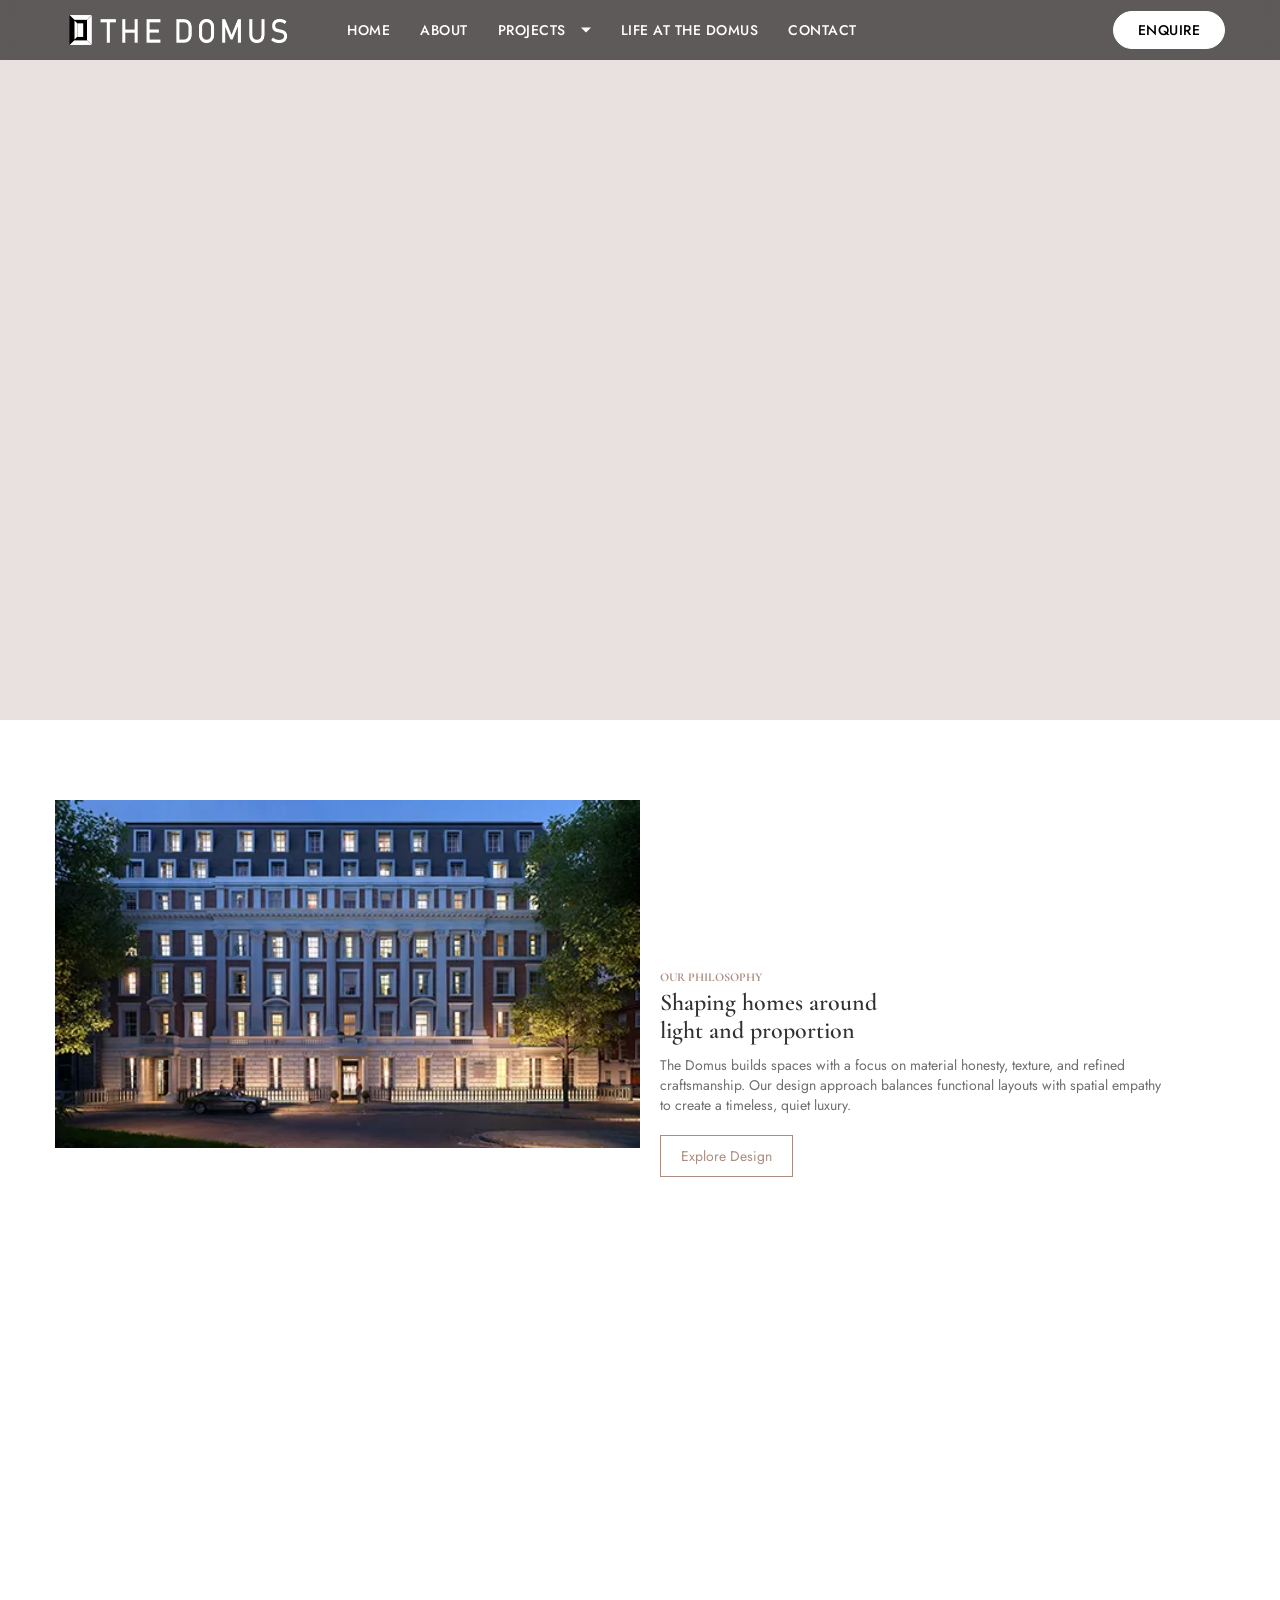
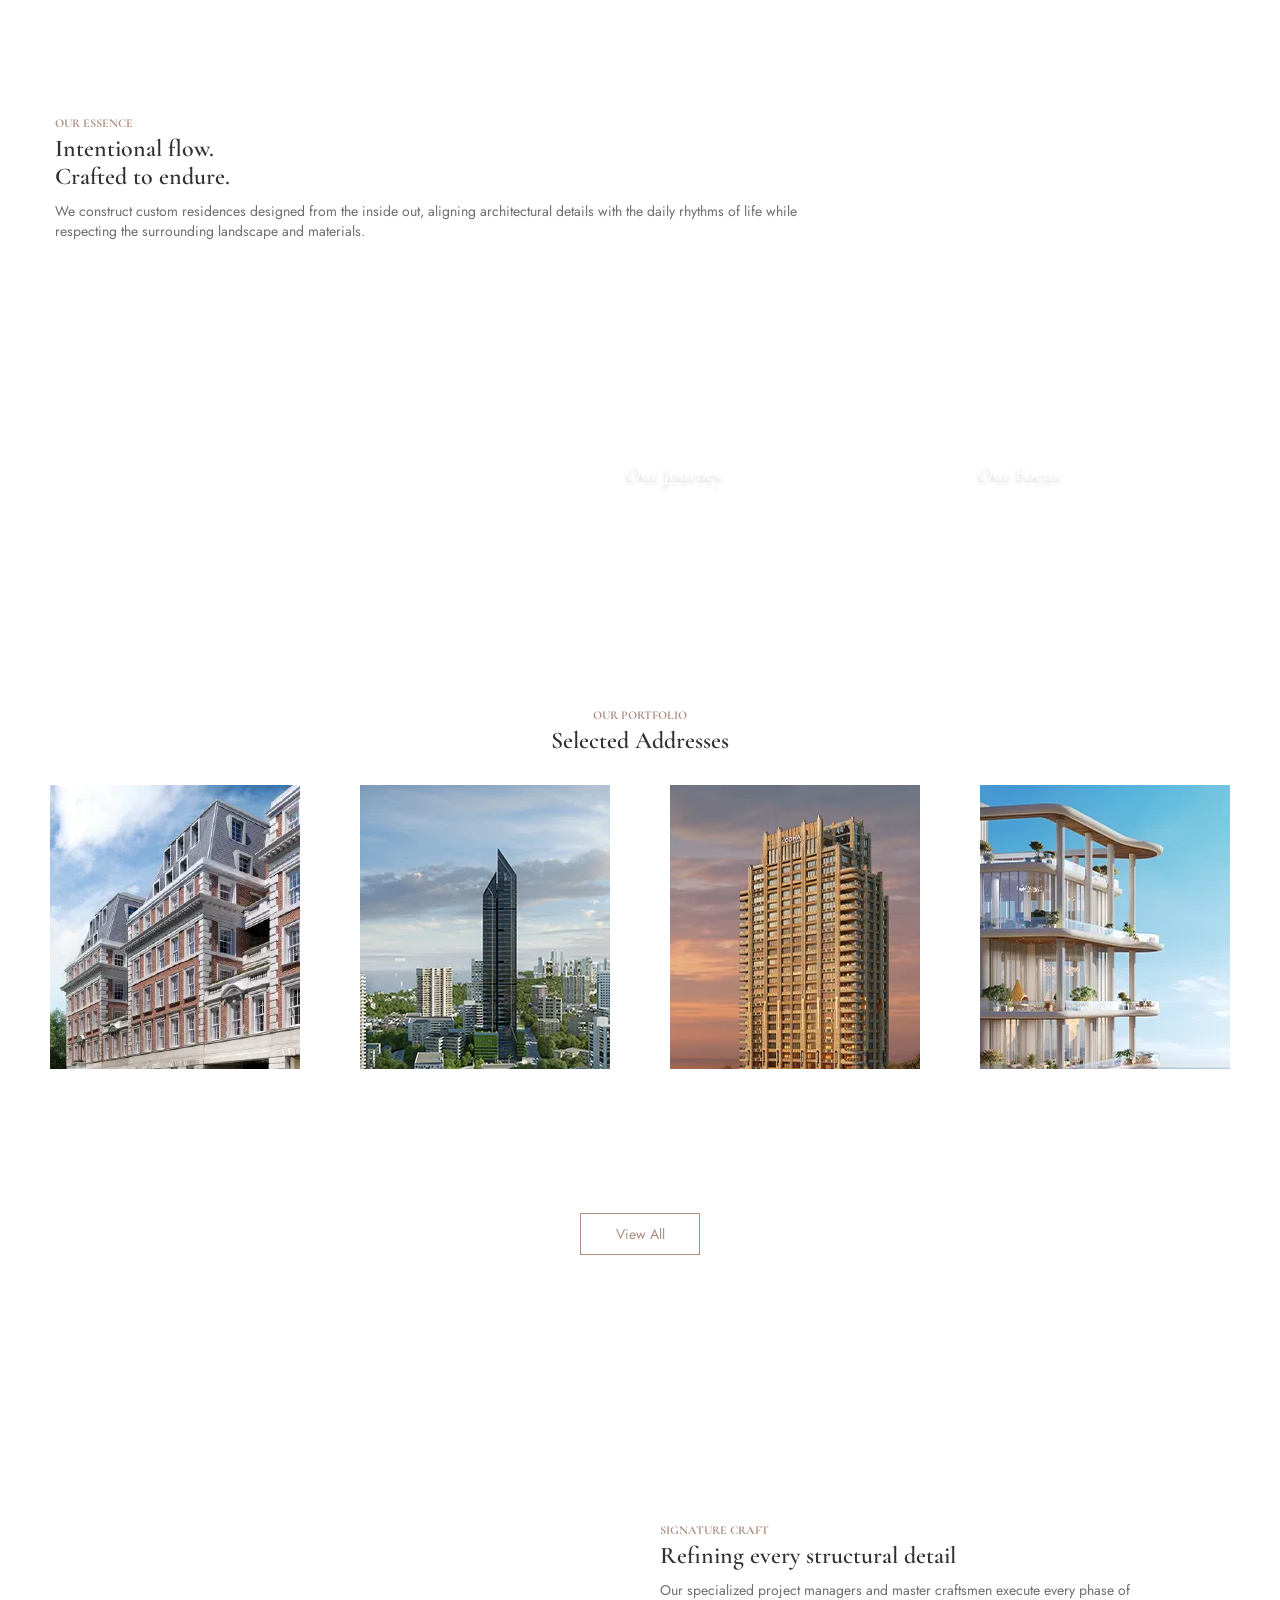
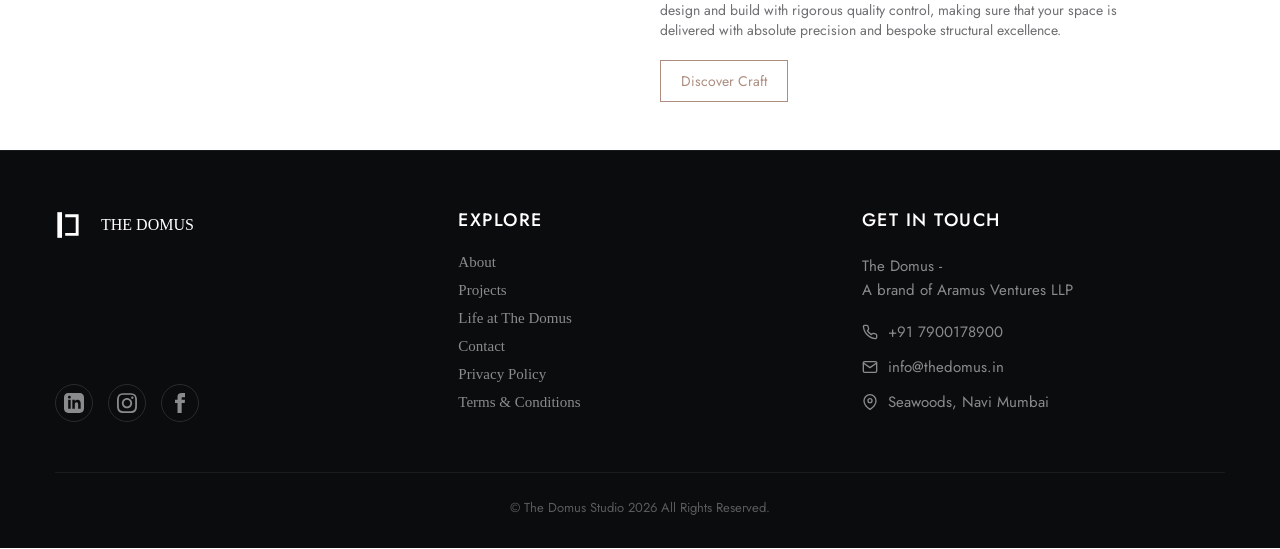
==== commit 4f352626: "Restore projects pages, custom dropdown megamenu, and missing assets" ====
--- a/index.html
+++ b/index.html
@@ -248,38 +248,85 @@
 									<div class="linksListWithSearch d-flex align-item-start justify-content-center">
 										<div class="container d-flex justify-content-center">
 											<img src="images/close.svg" alt="Closed" class="img-fluid closedMenu" loading="lazy" fetchpriority="low" decoding="async">
-											<div class="row p-0 justify-content-center" style="width: 100%; max-width: 400px; margin: 0 auto;">
-												<div class="innerLinksUl text-center" id="subHeader" style="width: 100%; border: none;">
-													<h6 class="desk-show">Our Projects</h6>
+											<div class="row p-0 justify-content-between align-items-center megamenu-row">
+												
+												<!-- Left Column: Links with adjusted padding to prevent clipping -->
+												<div class="innerLinksUl text-left" id="subHeader" style="width: 35%; border: none; padding: 0 0 0 40px !important; text-align: left; box-sizing: border-box;">
+													<h6 class="desk-show" style="font-size: 14px; letter-spacing: 2px; color: #8a8b8c; margin-bottom: 30px; text-transform: uppercase; margin-left: 0 !important;">Our Projects</h6>
 													<h6 id="subHeaderTxt" class="mob-show">Our Projects</h6>
-													<ul style="padding: 0; list-style: none;">
-														<li>
-															<a href="projects.html#prive" data-location="London" id="projectclick" data-category="Residential" data-city="London" data-title="The Domus Prive" tabindex="-1">
+													
+													<ul class="projectHoverList" style="padding: 0 !important; list-style: none; margin: 0 !important; text-align: left;">
+														<li style="margin-bottom: 25px; text-align: left; padding-left: 0 !important;">
+															<a href="projects.html" class="projHoverLink" data-img="images/domus-prive-main.jpg" style="font-size: 22px; font-family: 'Cormorant Garamond', serif; font-weight: 500; color: #0b0c0d; text-decoration: none; display: block; transition: all 0.3s; padding: 0 !important; margin: 0 !important;">
 																The Domus Prive
 															</a>
+															<span style="font-size: 13px; color: #8a8b8c; display: block; margin-top: 4px; letter-spacing: 0.5px; margin-left: 0 !important;">London</span>
 														</li>
-														<li>
-															<a href="projects.html#west" data-location="Mumbai" id="projectclick" data-category="Residential" data-city="Mumbai" data-title="The Domus 26 West" tabindex="-1">
+														<li style="margin-bottom: 25px; text-align: left; padding-left: 0 !important;">
+															<a href="projects-west.html" class="projHoverLink" data-img="images/domus-west-main.jpg" style="font-size: 22px; font-family: 'Cormorant Garamond', serif; font-weight: 500; color: #0b0c0d; text-decoration: none; display: block; transition: all 0.3s; padding: 0 !important; margin: 0 !important;">
 																The Domus 26 West
 															</a>
+															<span style="font-size: 13px; color: #8a8b8c; display: block; margin-top: 4px; letter-spacing: 0.5px; margin-left: 0 !important;">Mumbai</span>
 														</li>
-														<li>
-															<a href="projects.html#east" data-location="Mumbai" id="projectclick" data-category="Residential" data-city="Mumbai" data-title="The Domus 26 East" tabindex="-1">
+														<li style="margin-bottom: 25px; text-align: left; padding-left: 0 !important;">
+															<a href="projects-east.html" class="projHoverLink" data-img="images/domus-east.webp" style="font-size: 22px; font-family: 'Cormorant Garamond', serif; font-weight: 500; color: #0b0c0d; text-decoration: none; display: block; transition: all 0.3s; padding: 0 !important; margin: 0 !important;">
 																The Domus 26 East
 															</a>
-														</li>
-														<li class="mt-3">
-															<a href="projects.html" class="goldenLineBtn hoverWhite noBeforeAfter" data-more="View all" onclick="ourprojectclick()">
-																View all projects
-															</a>
+															<span style="font-size: 13px; color: #8a8b8c; display: block; margin-top: 4px; letter-spacing: 0.5px; margin-left: 0 !important;">Mumbai</span>
 														</li>
 													</ul>
 												</div>
+												
+												<!-- Right Column: Interactive Image Container -->
+												<div class="megamenuImageDiv desk-show" style="width: 60%; height: 380px; overflow: hidden; border-radius: 8px;">
+													<img id="megamenuImage" src="images/about-us-spotlight-1903x800.jpg.webp" alt="Selected Project" style="width: 100%; height: 100%; object-fit: cover; transition: opacity 0.4s ease; opacity: 1;">
+												</div>
+												
 											</div>
 										</div>
 									</div>
+									<script>
+									(function() {
+										function initMegamenuHover() {
+											const links = document.querySelectorAll('.projHoverLink');
+											const displayImg = document.getElementById('megamenuImage');
+											if (displayImg && links.length > 0) {
+												links.forEach(link => {
+													link.addEventListener('mouseover', function() {
+														const newSrc = this.getAttribute('data-img');
+														if (newSrc && displayImg.src.indexOf(newSrc) === -1) {
+															displayImg.style.opacity = '0';
+															setTimeout(() => {
+																displayImg.src = newSrc;
+																displayImg.style.opacity = '1';
+															}, 100);
+														}
+														links.forEach(l => l.style.color = '#8a8b8c');
+														this.style.color = '#c5a396';
+													});
+												});
+												const listContainer = document.querySelector('.projectHoverList');
+												if (listContainer) {
+													listContainer.addEventListener('mouseleave', function() {
+														links.forEach(l => l.style.color = '#0b0c0d');
+														displayImg.style.opacity = '0';
+														setTimeout(() => {
+															displayImg.src = 'images/about-us-spotlight-1903x800.jpg.webp';
+															displayImg.style.opacity = '1';
+														}, 100);
+													});
+												}
+											}
+										}
+										if (document.readyState === 'loading') {
+											document.addEventListener('DOMContentLoaded', initMegamenuHover);
+										} else {
+											initMegamenuHover();
+										}
+									})();
+									</script>
 								</div>
-							</div
+							</div>
 						</li>
 						<li>
 							<a href="life-at-the-domus.html" id="ourimpactclick" onclick="ourimpactclick()">
@@ -300,13 +347,12 @@
 								Enquire
 							</a>
 						</li>
-						</li
 					</ul>
 				</div>
 			</div>
 		</div>
 	</div>
-</header>>
+</header>
       
   </div>
 
@@ -439,8 +485,8 @@
                 <a href="projects.html" data-aos="fade-up" data-aos-delay="300">
                     <div class="ourPrideImgDiv">
                         <picture>
-                            <source media="(min-width:767px)" srcset="images/Lodha-Altamount.jpg.webp" loading="lazy" width="250" height="353">
-                            <img src="images/Lodha-Altamount.jpg.webp" alt="The Domus - The Domus Altamount, Luxury Apartments in Mumbai
+                            <source media="(min-width:767px)" srcset="images/The Domus-Altamount.jpg.webp" loading="lazy" width="250" height="353">
+                            <img src="images/The Domus-Altamount.jpg.webp" alt="The Domus - The Domus Altamount, Luxury Apartments in Mumbai
 " title="The Domus - The Domus Altamount" class="img-fluid " loading="lazy" width="250" height="353">
                         </picture>
                     </div>
@@ -853,4 +899,22 @@
 	
 </script>
  
+
+<script>
+document.addEventListener('DOMContentLoaded', function() {
+    const video = document.querySelector('.spotlightBanner video');
+    if (video) {
+        // Ensure muted is set programmatically to satisfy browser autoplay policies
+        video.muted = true;
+        video.play().catch(function(error) {
+            console.log("Autoplay prevented or loading, waiting for interaction...", error);
+            // Fallback: Play on first click anywhere on the page
+            document.body.addEventListener('click', function() {
+                video.play();
+            }, { once: true });
+        });
+    }
+});
+</script>
+
 </body></html>
--- a/css/custom_header.css
+++ b/css/custom_header.css
@@ -292,3 +292,136 @@
 
 
 
+
+/* Interactive Megamenu Dropdown Styles */
+.linksListWithSearch .container {
+    max-width: 1200px !important;
+    position: relative;
+}
+
+.linksListWithSearch .closedMenu {
+    position: absolute !important;
+    top: 15px !important;
+    right: 20px !important;
+    cursor: pointer !important;
+    z-index: 999 !important;
+}
+
+.projHoverLink:hover {
+    color: #c5a396 !important;
+    transform: translateX(5px);
+}
+
+@media screen and (max-width: 990px) {
+    .linksListWithSearch .row {
+        flex-direction: column !important;
+        padding: 20px !important;
+        max-width: 100% !important;
+    }
+    
+    .innerLinksUl {
+        width: 100% !important;
+    }
+    
+    .projectHoverList {
+        text-align: center !important;
+    }
+    
+    .projectHoverList li {
+        text-align: center !important;
+    }
+    
+    .projHoverLink {
+        font-size: 18px !important;
+        text-align: center !important;
+    }
+}
+
+/* Remove default line-through hover line from megamenu links */
+.projHoverLink::after {
+    display: none !important;
+}
+
+header .mainHeader .linksDiv>ul>li .innerMenuDiv .innerLinksList .linksListWithSearch .innerLinksUl ul li a.projHoverLink::after {
+    display: none !important;
+}
+
+/* Responsive Megamenu Card Classes */
+@media screen and (min-width: 991px) {
+    .megamenu-row {
+        display: flex !important;
+        width: 100% !important;
+        max-width: 1100px !important;
+        background: #ffffff !important;
+        border-radius: 12px !important;
+        box-shadow: 0 10px 30px rgba(0,0,0,0.15) !important;
+        padding: 40px !important;
+        margin: 0 auto !important;
+    }
+    .projHoverLink {
+        color: #0b0c0d !important;
+    }
+}
+
+@media screen and (max-width: 990px) {
+    .megamenu-row {
+        display: block !important;
+        width: 100% !important;
+        background: transparent !important;
+        box-shadow: none !important;
+        padding: 0 !important;
+        margin: 0 !important;
+        border: none !important;
+    }
+    
+    /* Force projects sub-list to be open by default in mobile accordion */
+    header .mainHeader .linksDiv>ul>li .innerMenuDiv .innerLinksList .linksListWithSearch .innerLinksUl>ul {
+        display: block !important;
+        padding: 0 !important;
+        margin-top: 15px !important;
+    }
+    
+    .projHoverLink {
+        color: #ffffff !important;
+        font-size: 18px !important;
+        text-align: left !important;
+        padding: 8px 0 !important;
+    }
+    
+    /* Ensure left column container is full width and clean on mobile */
+    .innerLinksUl {
+        width: 100% !important;
+        padding: 0 !important;
+        border: none !important;
+    }
+    
+    .innerLinksUl h6 {
+        border-top: none !important;
+        border-bottom: none !important;
+        color: #ffffff !important;
+        font-size: 15px !important;
+        margin-bottom: 10px !important;
+        text-align: left !important;
+    }
+    
+    /* Adjust location text size under links for mobile */
+    .projectHoverList span {
+        font-size: 12px !important;
+        color: #8a8b8c !important;
+        text-align: left !important;
+        display: block;
+        margin-bottom: 15px !important;
+    }
+}
+
+/* Desktop megamenu hover trigger and transition animations */
+@media screen and (min-width: 991px) {
+    header .mainHeader .linksDiv > ul > li.innerMenu:hover .innerMenuDiv {
+        display: block !important;
+    }
+    header .mainHeader .linksDiv > ul > li.innerMenu:hover .innerLinksList {
+        transform: translateY(0) !important;
+        opacity: 1 !important;
+        transition: all 0.5s cubic-bezier(0.075, 0.82, 0.165, 1) !important;
+    }
+}
